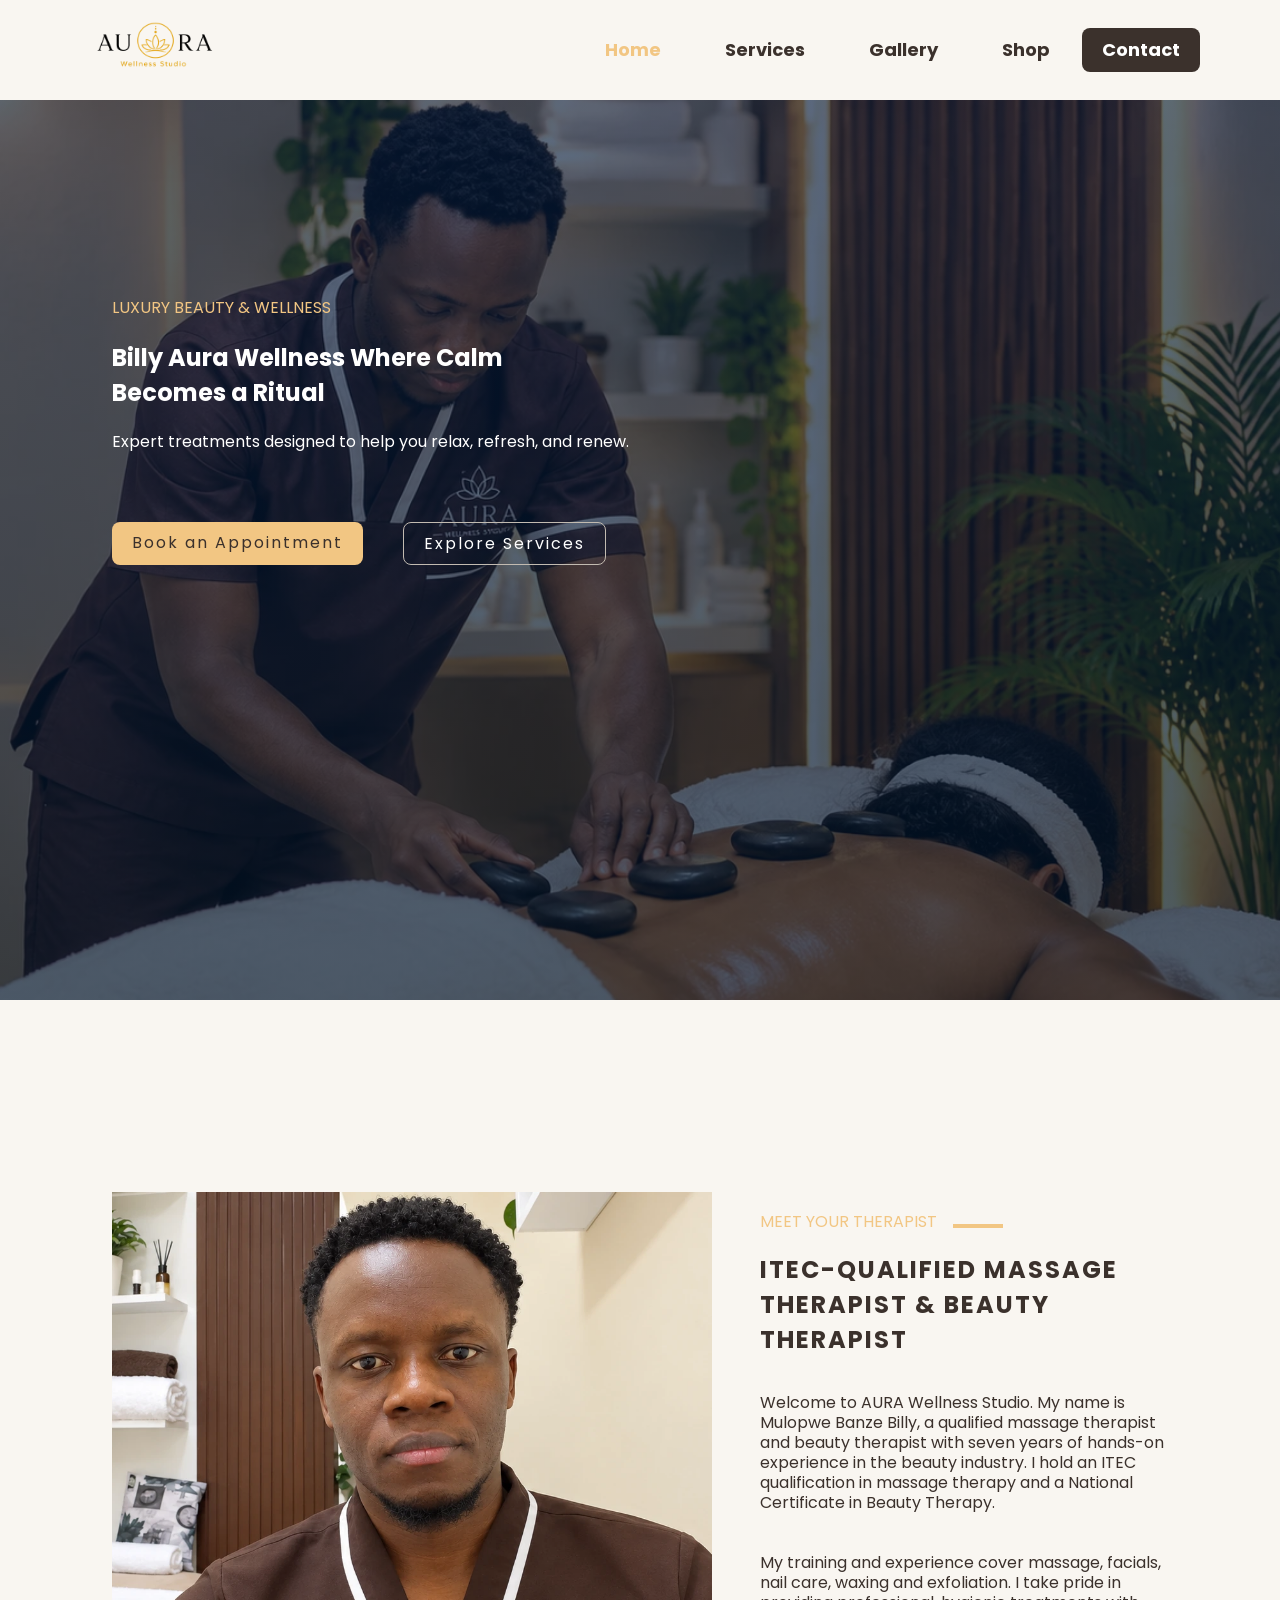
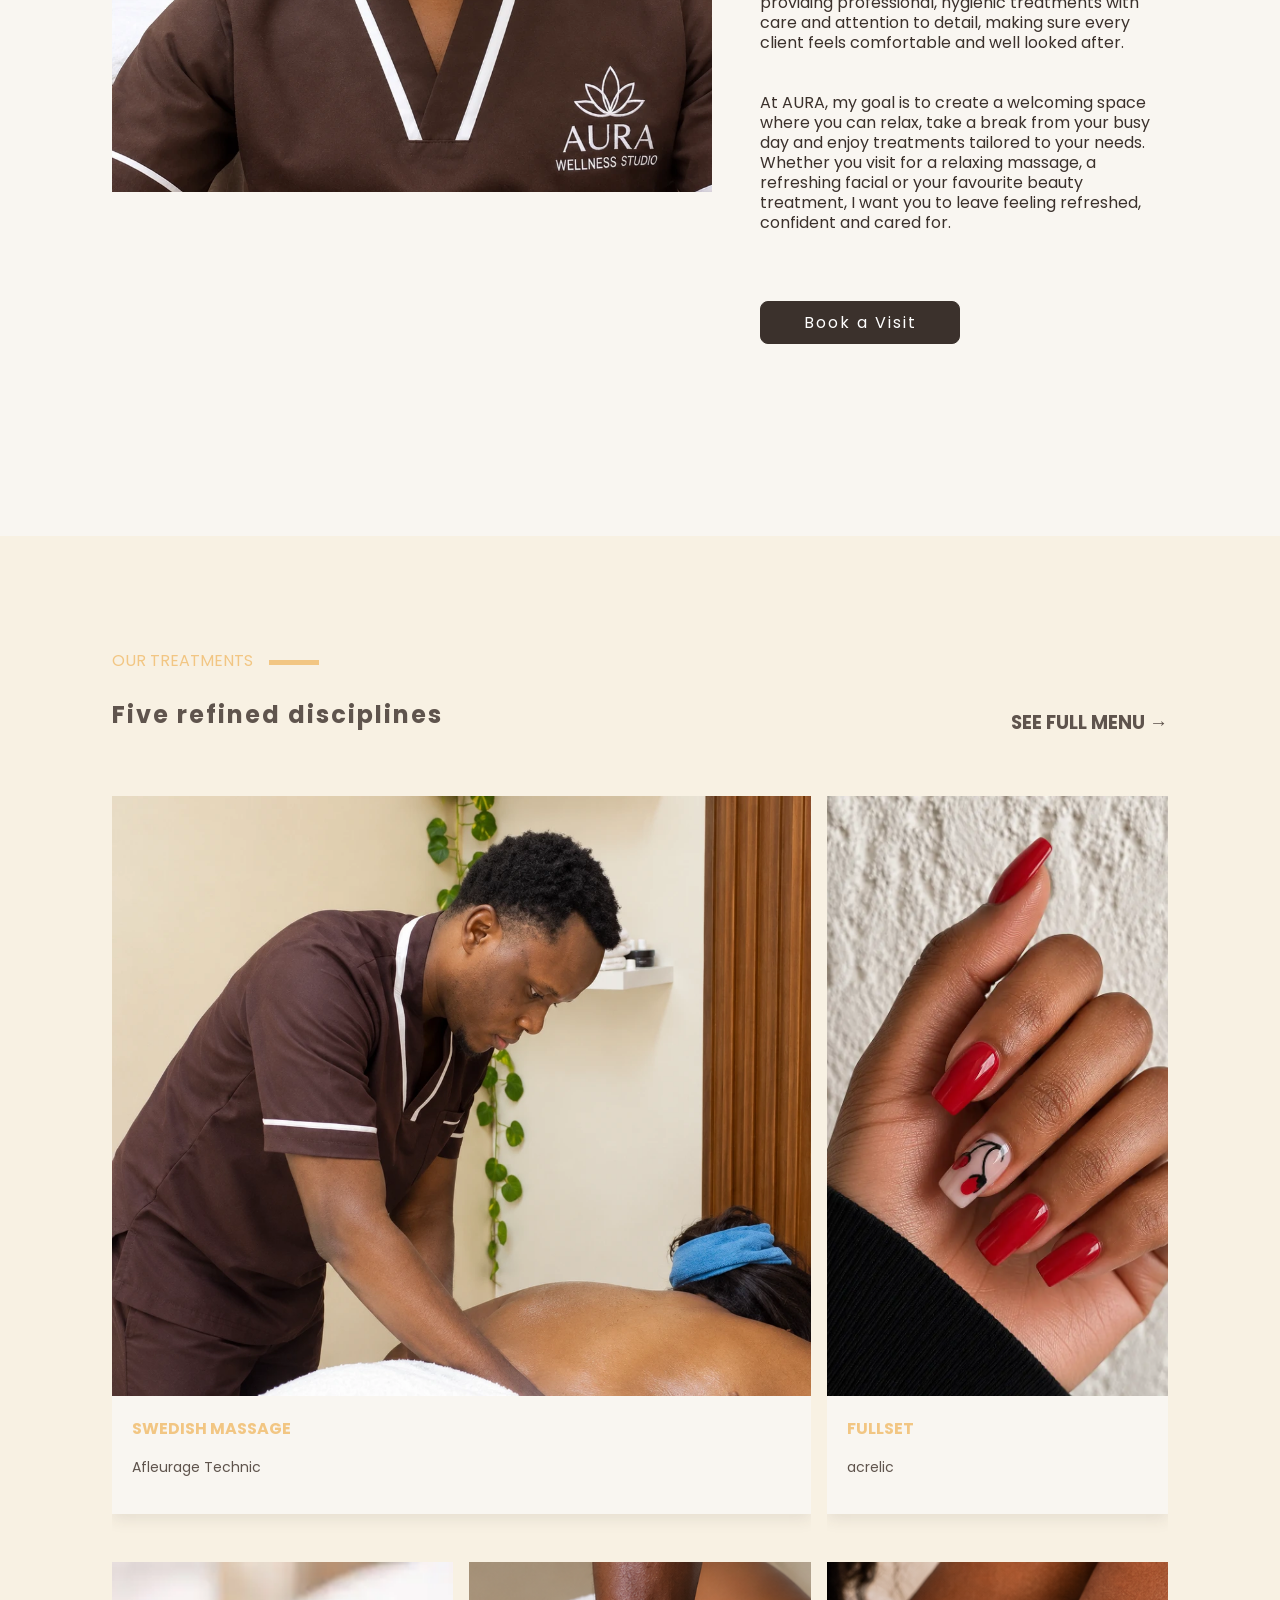
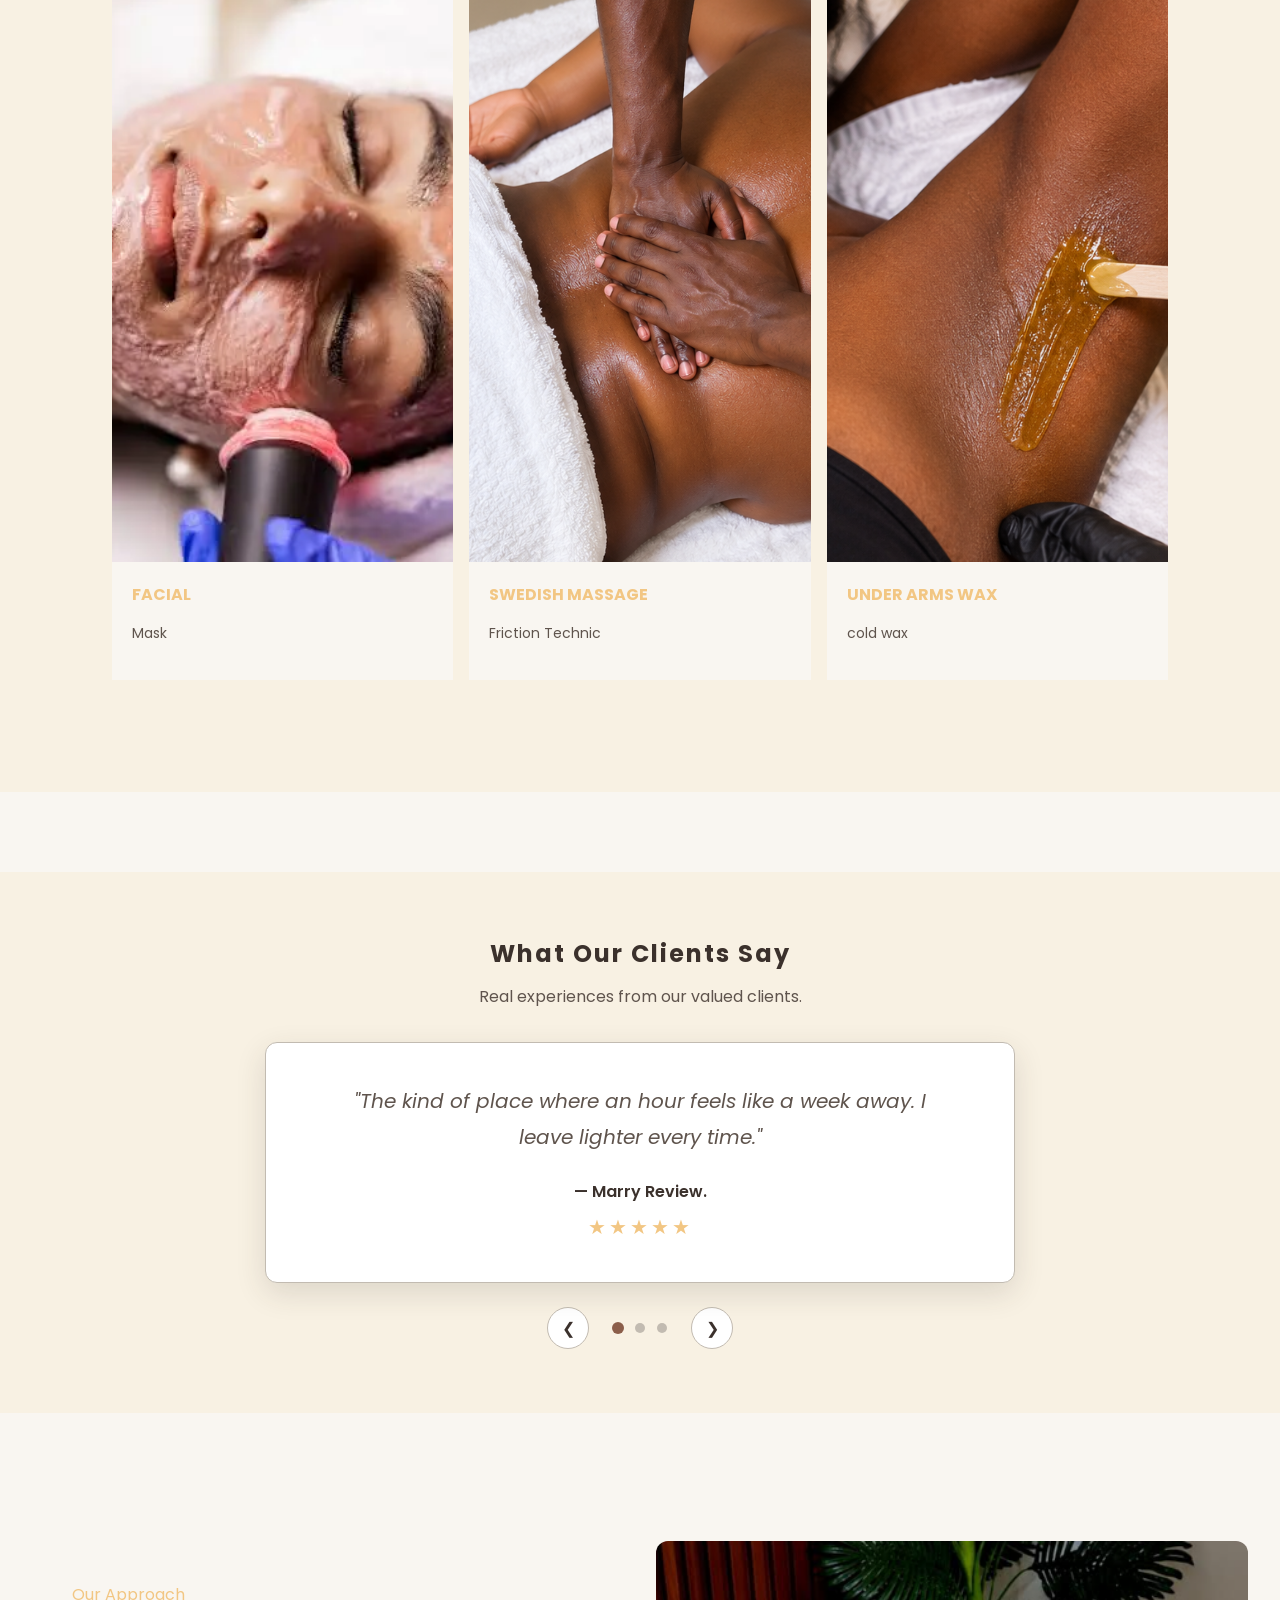
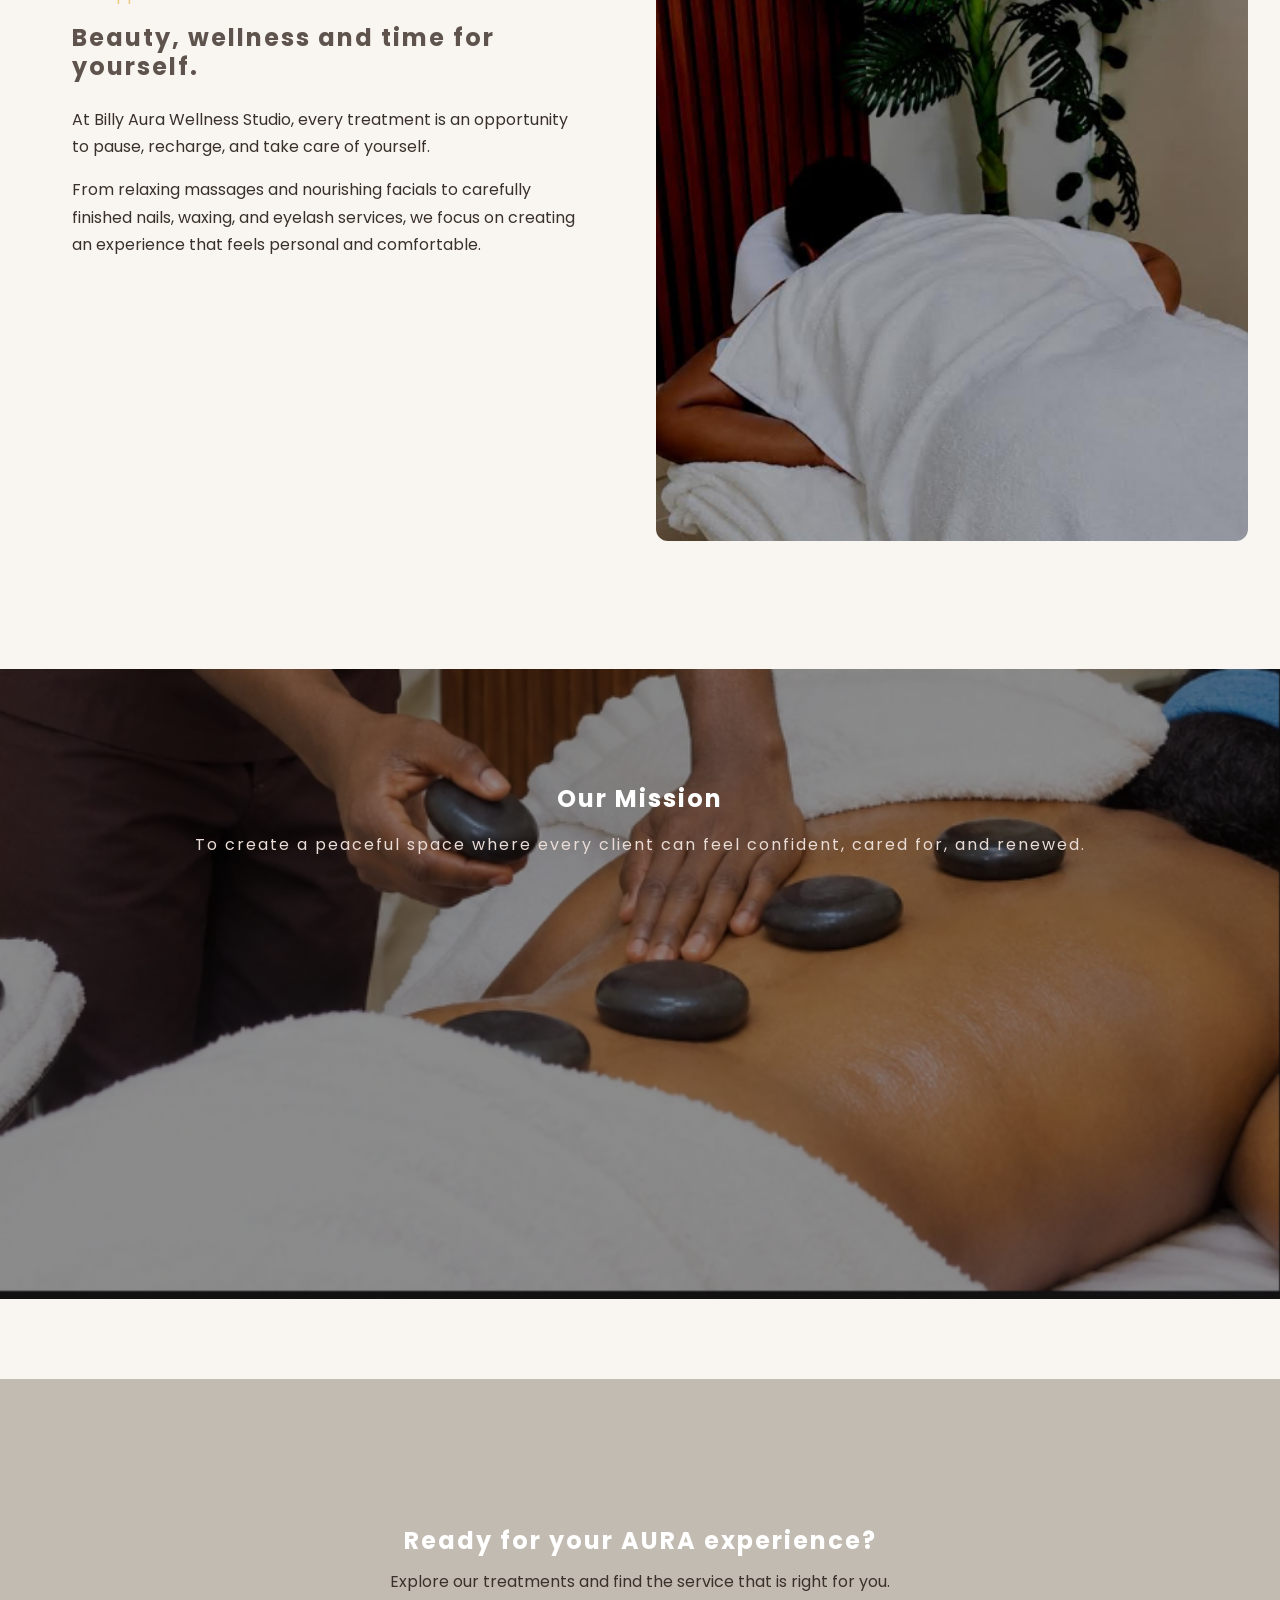
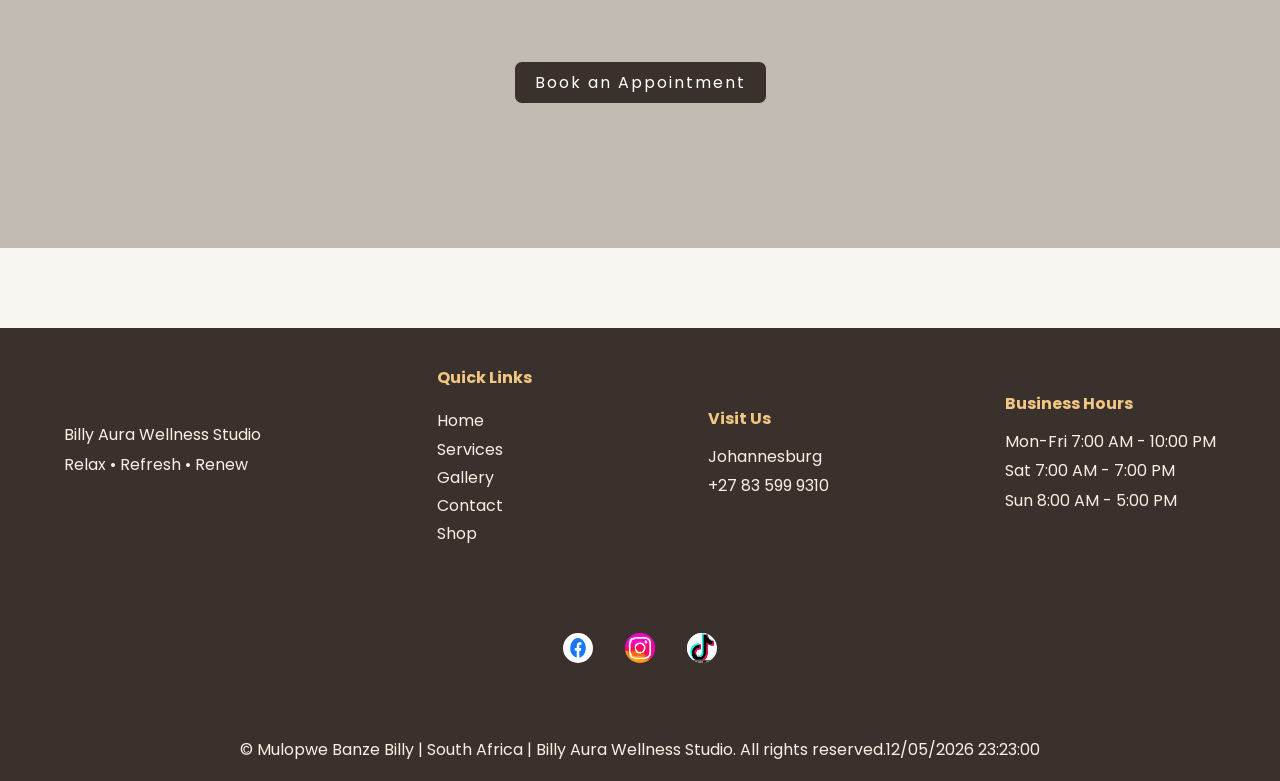
==== index.html @ b3add2a7 "modified index.html,aura-small.css" ====
<!DOCTYPE html>
<html lang="en">

<head>
    <meta charset="UTF-8">
    <meta name="viewport" content="width=device-width, initial-scale=1.0">

    
    <title>Billy Aura Wellness Studio | Beauty &amp; Wellness</title>


    <meta name="description"
        content="Billy Aura Wellness Studio offers professional massage therapy, facials, waxing, nail care, and eyelash extension services in a relaxing and welcoming environment.">

    <meta name="author" content="Mulopwe Banze Billy">

    <meta name="theme-color" content="#C8A96A">

    <!--The Open Graph -->
    <meta property="og:title"
        content="Billy Aura Wellness Studio | Beauty & Wellness">

    <meta property="og:description"
        content="Professional beauty and wellness treatments including massage, facials, nails, waxing, and eyelash services.">

    <meta property="og:type" content="website">

    <meta property="og:image" content="https://banzebilly.github.io/wdd231/AURA-WELLNESS/images/mission-ba.webp">

    <!--The Favicon -->
    <link rel="icon" href="images/favicon.ico">

    <!--The  Google Fonts -->
    <link rel="preconnect" href="https://fonts.googleapis.com">
    <link rel="preconnect" href="https://fonts.gstatic.com" crossorigin>

    <!-- GitHub Pages URL -->
    <meta property="og:url" content="https://banzebilly.github.io/wdd231/AURA-WELLNESS/">
    <meta property="og:site_name" content="Billy Aura Wellness Studio">


    <link
        href="https://fonts.googleapis.com/css2?family=Poppins:wght@300;400;500;600;700&display=swap"
        rel="stylesheet">

    <!-- CSS -->
    <link rel="stylesheet" href="styles/aura.css">
    <link rel="stylesheet" href="styles/aura-small.css">

    <!-- JavaScript -->
    <script src="scripts/aura.mjs" type="module"></script>
    <script type="module" src="scripts/testimonials.mjs"></script>
    <script type="module" src="scripts/loads.mjs"></script>





<body>

    <!-- ================= Loading ================= -->

    <div id="aura-loader" aria-label="Loading Aura Wellness Studio">
        <div class="aura-loader-inner">
            <div class="aura-loader-mark" aria-hidden="true">A</div>

            <p class="aura-loader-name">Aura Wellness Studio</p>

            <div class="aura-loader-line" aria-hidden="true"></div>
        </div>
    </div>
    <!-- ================= HEADER ================= -->

    <header>

        <div class="logo">

            <a href="index.html">

                <img
                    src="images/logo-1.webp"
                    alt="Billy Aura Wellness Studio Logo"
                    width="150"
                    height="100">

            </a>

        </div>

        <div class="button">

            <button
                id="menu"
                type="button"
                aria-label="Open navigation menu">
            </button>

        </div>

        
            
      


        <nav class="navigation" aria-label="Main navigation">

            <a href="index.html" class="active">
                Home
            </a>

            <a href="services.html">
                Services
            </a>
            <a href="gallary.html">
                Gallery
            </a>

            <a href="shop.html"><span>Shop</span></a>


            <a href="contact.html" class="">
                Contact
            </a>

        </nav>

        




    </header>


    <!-- ================= MAIN ================= -->

    <main class="container">


        <!-- ================= HERO ================= -->

        <section class="hero reveal">

            <div class="hero-content">

                <p class="makeup">
                    Luxury Beauty &amp; Wellness
                </p>

                <h1>
                    Billy Aura Wellness
                    Where Calm Becomes a Ritual
                </h1>

                <p>
                    Expert treatments designed to help you
                    relax, refresh, and renew.
                </p>


                <div class="btn-m">

                    <a href="contact.html" class="btn">
                        Book an Appointment
                    </a>

                    <a href="services.html" class="btn">
                        Explore Services
                    </a>

                </div>

            </div>

        </section>


        <!-- ================= ABOUT AURA ================= -->

        <section class="about-us reveal">

            <div class="about-page">


                <div class="about-image">

                    <img
                        src="images/billy-aura.webp"
                        alt="Billy Aura Wellness Studio beauty treatment"
                        width="400"
                        height="400"
                        loading="lazy">

                 

                </div>


                <div class="main-contents">


                    <div class="tag">

                        <p class="line">
                            MEET YOUR THERAPIST
                        </p>

                        <span></span>

                    </div>


                    <h2>
                     ITEC-Qualified Massage Therapist & Beauty Therapist
                    </h2>


                                    
                    <p>
                        Welcome to AURA Wellness Studio. My name is Mulopwe Banze Billy,
                        a qualified massage therapist and beauty therapist with seven years
                        of hands-on experience in the beauty industry. I hold an ITEC
                        qualification in massage therapy and a National Certificate in
                        Beauty Therapy.
                    </p>

                    <p>
                        My training and experience cover massage, facials, nail care,
                        waxing and exfoliation. I take pride in providing professional,
                        hygienic treatments with care and attention to detail, making
                        sure every client feels comfortable and well looked after.
                    </p>

                    <p>
                        At AURA, my goal is to create a welcoming space where you can
                        relax, take a break from your busy day and enjoy treatments
                        tailored to your needs. Whether you visit for a relaxing massage,
                        a refreshing facial or your favourite beauty treatment, I want
                        you to leave feeling refreshed, confident and cared for.
                    </p>



                    <a href="contact.html" class="btn">
                        Book a Visit
                    </a>

                </div>

            </div>

        </section>


        <!-- ================= SERVICES ================= -->

        <section class="short-menu-section reveal">


            <div class="m">

                <p class="goal">
                    Our Treatments
                </p>

                <span class="line"></span>

            </div>


            <div class="contents">

                <h2>
                    Five refined disciplines
                </h2>

                <a href="services.html">
                    <h3>
                        See full menu →
                    </h3>
                </a>

            </div>


            <div class="short-container" id="short-container">


            

             


              


            </div>

        </section>


        
    




        
        <!-- ================= CLIENT TESTIMONIAL CAROUSEL ================= -->

        <section class="clients reveal" aria-labelledby="clients-title">

            <h2 id="clients-title">What Our Clients Say</h2>

            <p class="clients-intro">
                Real experiences from our valued clients.
            </p>

            <div class="testimonial-carousel">

                <div class="testimonial-track">

                    <!-- Testimonial 1 -->
                    <article class="testimonial active">
                        <p class="testimonial-text">
                            "The kind of place where an hour feels like a
                            week away. I leave lighter every time."
                        </p>

                        <p class="testimonial-author">
                            — Marry Review.
                        </p>

                        <p class="testimonial-stars" aria-label="5 out of 5 stars">
                            ★★★★★
                        </p>
                    </article>

                    <!-- Testimonial 2 -->
                    <article class="testimonial">
                        <p class="testimonial-text">
                            "Such a relaxing experience. The atmosphere is
                            peaceful, and I always feel welcome."
                        </p>

                        <p class="testimonial-author">
                            — Lety Review
                        </p>

                        <p class="testimonial-stars" aria-label="5 out of 5 stars">
                            ★★★★★
                        </p>
                    </article>

                    <!-- Testimonial 3 -->
                    <article class="testimonial">
                        <p class="testimonial-text">
                            "I love the massage session I had wih you I slept like a baby.
                            I left feeling refreshed and confident."
                        </p>

                        <p class="testimonial-author">
                            — Betty Review
                        </p>

                        <p class="testimonial-stars" aria-label="5 out of 5 stars">
                            ★★★★★
                        </p>
                    </article>

                </div>

                <!-- Carousel Controls -->
                <div class="testimonial-controls">

                    <button class="testimonial-btn prev"
                        type="button"
                        aria-label="Previous testimonial">
                        &#10094;
                    </button>

                    <div class="testimonial-dots">
                        <button class="testimonial-dot active"
                            type="button"
                            aria-label="Go to testimonial 1"
                            aria-current="true"></button>

                        <button class="testimonial-dot"
                            type="button"
                            aria-label="Go to testimonial 2"></button>

                        <button class="testimonial-dot"
                            type="button"
                            aria-label="Go to testimonial 3"></button>
                    </div>

                    <button class="testimonial-btn next"
                        type="button"
                        aria-label="Next testimonial">
                        &#10095;
                    </button>

                </div>

            </div>

        </section>



        <!-- ================= ABOUT / STORY ================= -->

                
        <section class="about reveal">

            <div class="about-data">

                <div class="self-story">

                    <p class="goal">Our Approach</p>

                    <h2>
                        Beauty, wellness and time for yourself.
                    </h2>

                    <p>
                        At Billy Aura Wellness Studio, every treatment
                        is an opportunity to pause, recharge, and take
                        care of yourself.
                    </p>

                    <p>
                        From relaxing massages and nourishing facials
                        to carefully finished nails, waxing, and
                        eyelash services, we focus on creating an
                        experience that feels personal and comfortable.
                    </p>

                </div>

                <div class="story-img">
                    <img
                        src="images/aura.png"
                        alt="Relaxing beauty and wellness environment"
                        width="700"
                        height="700"
                        loading="lazy">
                </div>

            </div>

        </section>



        <!-- ================= MISSION ================= -->

        
        <section class="mission reveal">

            <div class="objective">

                <h2>Our Mission</h2>

                <p>
                    To create a peaceful space where every client
                    can feel confident, cared for, and renewed.
                </p>

            </div>

        </section>


        <!-- ================= BOOKING CTA ================= -->

        <section class="book reveal">

            <div class="book-section">

                <h2>
                    Ready for your AURA experience?
                </h2>

                <p>
                    Explore our treatments and find the service
                    that is right for you.
                </p>

                <a href="contact.html" class="btn">
                    Book an Appointment
                </a>

            </div>

        </section>



    </main>


    <!-- ================= FOOTER ================= -->

    <footer>


        <div class="info">


            <!-- Studio -->

            <div class="main">

                <p>
                    Billy Aura Wellness Studio
                </p>

                <p>
                    Relax • Refresh • Renew
                </p>

            </div>


            <!-- Quick Links -->

            <div class="main">

                <h4>
                    Quick Links
                </h4>

                <a href="index.html">
                    Home
                </a>

                <a href="services.html">
                    Services
                </a>
                <a href="gallary.html">
                    Gallery
                </a>

                <a href="contact.html">
                    Contact
                </a>

                <a href="shop.html">
                    Shop
                </a>

              

            </div>


            <!-- Visit Us -->

            <div class="main">

                <h4>
                    Visit Us
                </h4>

                <p>
                    Johannesburg
                </p>

                <p>
                    +27 83 599 9310
                </p>

            </div>


            <!-- Business Hours -->

            <div class="main">

                <h4>
                    Business Hours
                </h4>

                <p>
                    Mon-Fri
                    <span>
                        7:00 AM - 10:00 PM
                    </span>
                </p>

                <p>
                    Sat
                    <span>
                        7:00 AM - 7:00 PM
                    </span>
                </p>

                <p>
                    Sun
                    <span>
                        8:00 AM - 5:00 PM
                    </span>
                </p>

            </div>

        </div>


        <!-- Social Media -->

        <div class="media">

            <a href="#" aria-label="Facebook">

                <img
                    src="images/facebook.svg"
                    alt=""
                    width="30"
                    height="30"
                    loading="lazy">

            </a>


            <a href="#" aria-label="Instagram">

                <img
                    src="images/instagram.svg"
                    alt=""
                    width="30"
                    height="30"
                    loading="lazy">

            </a>


            <a href="#" aria-label="TikTok">

                <img
                    src="images/tiktok.svg"
                    alt=""
                    width="30"
                    height="30"
                    loading="lazy">

            </a>

        </div>


        <!-- Copyright -->

        <div class="right">

            <p>

                &copy;
                <span id="currentyear"></span>

                Mulopwe Banze Billy |
                South Africa |
                Billy Aura Wellness Studio.
                All rights reserved.

            </p>


            <p id="lastModified"></p>

        </div>


    </footer>


</body>

</html>
---- styles/aura.css ----
:root {
    --background: #F9F6F1;
    --section-bg: #f8f1e3;
    --primary: #3B312C;
    --primary-black: #000;
    --secondary: #5F544D;
    --accent: #f2c683;
    --orange: #8B5E4A;
    --li-bg: #eadcd6;
    --muted: #F3EEE4;
    --border: #c2bbb1;
    --white: #FFFFFF;

    --shadow: 0 12px 30px rgba(59, 49, 44, .08);
    --radius: 8px;

    /* Typography */
    --font-heading: "Montserrat", sans-serif;
    --font-body: "Open Sans", sans-serif;

    --font-size-xs: 0.75rem;
    --font-size-sm: 0.875rem;
    --font-size-base: 1rem;
    --font-size-lg: 1.125rem;
    --font-size-xl: 1.25rem;
    --font-size-2xl: 1.5rem;
    --font-size-3xl: 2rem;
    --font-size-4xl: 2.5rem;

    /* Font weights */
    --font-weight-regular: 400;
    --font-weight-medium: 500;
    --font-weight-semibold: 600;
    --font-weight-bold: 700;
    --font-weight-extrabold: 800;

    /* Spacing */
    --space-1: 0.25rem;
    --space-2: 0.5rem;
    --space-3: 0.75rem;
    --space-4: 1rem;
    --space-5: 1.25rem;
    --space-6: 1.5rem;
    --space-8: 2rem;
    --space-10: 2.5rem;
    --space-12: 3rem;
    --space-16: 4rem;
    --space-20: 5rem;
    --space-21: 7rem;

    /* Container */
    --container-max-width: 1500px;
    --container-padding: 1.25rem;
    --section-padding: 4rem;

    /* Border radius */
    --radius-sm: 4px;
    --radius-md: 8px;
    --radius-lg: 12px;
    --radius-xl: 18px;
    --radius-full: 9999px;

    /* Shadows */
    --shadow-sm: 0 2px 6px rgba(59, 49, 44, 0.08);
    --shadow-md: 0 5px 15px rgba(59, 49, 44, 0.10);
    --shadow-lg: 0 10px 30px rgba(59, 49, 44, 0.14);

    /* Transitions */
    --transition-fast: 0.2s ease;
    --transition-normal: 0.3s ease;
    --transition-slow: 0.5s ease;

    --line-height-tight: 1.2;

    /* Header */
    --header-height: 75px;

    /* Buttons */
    --button-padding: 0.5rem 1.3rem;

    /* Z-index */
    --z-header: 1000;
    --z-menu: 1100;
    --z-modal: 2000;
}


/* =========================
   RESET
========================= */

* {
    margin: 0;
    padding: 0;
    box-sizing: border-box;
}

h2 {
    color: var(--white);
    padding-bottom: var(--space-4);
    letter-spacing: 2px;
}


/* =========================
   BODY
========================= */

body {
    font-family: "Poppins", sans-serif;
    background: var(--background);
    color: var(--primary);
}


/* =========================================
   AURA WELLNESS STUDIO — LOADING SCREEN
========================================= */

#aura-loader {
    position: fixed;
    inset: 0;
    width: 100%;
    height: 100vh;
    height: 100dvh;

    display: flex;
    justify-content: center;
    align-items: center;

    background-color: #f9f6f1;
    color: #3b312c;

    z-index: 99999;

    opacity: 1;
    visibility: visible;
    pointer-events: auto;

    transition:
        opacity 0.6s ease,
        visibility 0.6s ease;
}

/* Center the logo and loading line */
.aura-loader-inner {
    display: flex;
    flex-direction: column;
    align-items: center;
    gap: 16px;

    text-align: center;
}

/* Letter A */
.aura-loader-mark {
    width: 70px;
    height: 70px;

    display: flex;
    align-items: center;
    justify-content: center;

    border: 1px solid #c8a96a;
    border-radius: 50%;

    color: #c8a96a;
    font-family: Georgia, serif;
    font-size: 38px;
}

/* Studio name */
.aura-loader-name {
    margin: 0;

    font-size: 15px;
    letter-spacing: 3px;
    text-transform: uppercase;
}

/* Animated gold loading line */
.aura-loader-line {
    width: 140px;
    height: 2px;

    overflow: hidden;
    background-color: #e5ded2;

    position: relative;
}

.aura-loader-line::after {
    content: "";
    position: absolute;
    inset: 0;

    background-color: #c8a96a;

    transform: translateX(-100%);
    animation: auraLoading 1.2s ease-in-out infinite;
}

/* Hide the loader after the page loads */
#aura-loader.is-loaded {
    opacity: 0;
    visibility: hidden;
    pointer-events: none;
}

/* Loading animation */
@keyframes auraLoading {
    to {
        transform: translateX(100%);
    }
}



/* =========================
   HEADER
========================= */

header,
main,
footer {
    max-width: 100%;
    margin: 0 auto;
}

header {
    top: 0;
    left: 0;
    width: 100%;
    display: grid;
    grid-template-columns: 1fr auto;
    gap: var(--space-5);
    z-index: var(--z-header);
    background: transparent;
    position: sticky;
    padding: 0 var(--space-20);
  
}


.logo {
    width: 150px;
    
}

.logo img {
    width: 100%;
    max-width: 200px;
    display: block;
}

.button {
    display: none;
    border: none;
    background: none;
}

#menu::before {
    content: "☰";
}

#menu.open::before {
    content: "\00D7";
}


/* =========================
   NAVIGATION
========================= */

nav {
    display: flex;
    align-items: center;
    justify-content: space-around;
}


nav a {
    padding: var(--space-4) var(--space-8);
    color: var(--primary);
    text-decoration: none;
    font-weight: bold;
    font-size: var(--font-size-lg);
    border-bottom: 1px solid transparent;
    transition: border-color var(--transition-normal);
}



/* Current page */

nav a.active {
 
    border-radius: var(--radius-md);
    color: var(--accent);
}
nav a:last-child {
    background: var(--primary);
    border-radius: var(--radius-md);
    color: var(--white);
    padding: var(--space-2) var(--space-5);

}

nav a:hover {
    border-bottom-color: var(--accent);
}



/* =========================
   HERO - INDEX
========================= */
@keyframes auraFadeUp {
    from {
        opacity: 0;
        transform: translateY(24px);
    }

    to {
        opacity: 1;
        transform: translateY(0);
    }
}

/* Elements before they appear on screen */
.reveal {
    opacity: 0;
    transform: translateY(25px);
    transition: opacity 0.7s ease, transform 0.7s ease;
}

/* Elements after they appear on screen */
.reveal.is-visible {
    opacity: 1;
    transform: translateY(0);
}

.hero {
    width: 100%;
    height: 80vh;
    min-height: 900px;

    background-image:
        linear-gradient(
            rgba(6, 29, 64, 0.65),
            rgba(1, 20, 40, 0.70)
        ),
        url("../images/aura-banner.webp");

    background-size: cover;
    background-position: center;
    background-repeat: no-repeat;

    display: flex;
    justify-self: start;
}



.hero-content {
    padding-top: var(--space-20);
    z-index: 1;
    color: var(--white);
    text-align: start;
    display: flex;
    flex-direction: column;
    justify-self: start;
    align-items: start;
    gap: var(--space-4);
    animation: auraFadeUp 0.9s ease-out both;
}

.hero-content .makeup {
    color: var(--accent);
    text-transform: uppercase;
}

.hero-content h1{
    text-align: left;
    max-width: 400px;
}


.hero-content p {
   
    max-width: 600px;
    line-height: 2;
}


/* =========================
   BUTTONS
========================= */

.btn-m {
    display: flex;
    justify-content: space-between;
    gap: var(--space-10);
}

.btn {
    display: inline-block;

    padding: var(--space-2) var(--space-5);

    background: var(--accent);
    color: var(--primary);

    text-decoration: none;
    border-radius: var(--radius);

    border: none;

    transition: var(--transition-normal);

    letter-spacing: 2px;

    margin-top: var(--space-12);
}

.btn:hover {
    background: var(--orange);
    color: var(--white);
}

.btn:nth-last-child(1) {
    border: 1px solid var(--border);
    background: transparent;
    color: var(--white);
}

.btn:nth-last-child(1):hover {
    background: transparent;
    box-shadow: var(--shadow-md)
}


/* =========================
   GENERAL SECTIONS
========================= */

section {
    padding: var(--space-21);
    margin-bottom: var(--space-20);
}


/* =========================
   ABOUT US - INDEX
========================= */

.about-us {
    min-height: 700px;
  
}

.about-us .about-page {
    display: grid;
    grid-template-columns: 1fr 1fr;
    gap: var(--space-4);
}





/* Large image */

.about-us .about-page .about-image img {
    width: 600px;
    height: 600px;

    object-fit: cover;
    display: block;

    background: var(--accent);
}





/* About content */

.about-page .main-contents {
    display: flex;
    flex-direction: column;

    padding-left: var(--space-8);

    position: relative;
}

.line {
    text-transform: uppercase;
    color: var(--accent);
}

.tag {
    display: flex;
    align-self: start;
    justify-content: center;
    gap: var(--space-4);
}

.tag span {
    width: 50px;
    height: 4px;

    background: var(--accent);

    margin-top: var(--space-8);
}

.about-page .main-contents h2 {
    max-width: 400px;

    text-transform: uppercase;
    color: var(--primary);
}

.about-page .main-contents p {
    line-height: var(--space-5);
    padding: var(--space-5) 0;
}

.main-contents .btn {
    width: 200px;
    text-align: center;
    background: var(--primary);
    border: 1px solid var(--primary);
}

.main-contents .btn:hover {
    color: var(--primary);
}


/* =========================
   SHORT SERVICES - INDEX
========================= */

.short-menu-section {
    background: var(--section-bg);
}

.short-menu-section .m {
    display: flex;
    align-items: start;
    justify-content: start;

    gap: var(--space-4);
    padding-bottom: var(--space-6);
}

.short-menu-section .m .goal {
    text-transform: uppercase;
    color: var(--accent);
}

.short-menu-section .m .line {
    width: 50px;
    height: 5px;

    background: var(--accent);

    margin-top: var(--space-3);
}

.short-menu-section .contents {
    display: flex;
    justify-content: space-between;
    align-items: center;

    margin-bottom: var(--space-12);
}

.short-menu-section .contents h2 {
    color: var(--secondary);
    letter-spacing: 2px;
}

.short-menu-section .contents a {
    color: var(--secondary);

    text-transform: uppercase;
    text-decoration: none;

    transition: var(--transition-normal);
}

.short-menu-section .contents a:hover {
    transform: translateX(3%);
}


/* Service cards */

.short-menu-section .short-container {
    display: grid;

    grid-template-columns:
        repeat(auto-fit, minmax(320px, 1fr));

    gap: var(--space-4);
}

.short-container figure {
    transition: var(--transition-normal);
    overflow: hidden;
}

.short-container figure:hover {
    transform: translateY(-3%);
}

.short-container figure img {
    transition: var(--transition-normal);

    display: block;

    object-fit: cover;

    width: 100%;
    height: 600px;
}

.short-container figure img:hover {
    transform: scale(1.1);
}

.short-container figure:first-child {
    grid-column: span 2;

    height: 100%;

    padding-bottom: var(--space-8);
}


/* Service captions */

.short-container figure figcaption {
    background: var(--background);

    padding: var(--space-5);

    box-shadow: var(--shadow-md);
}

.short-container figure figcaption h4 {
    color: var(--accent);

    text-transform: uppercase;

    padding-bottom: var(--space-4);
}

.short-container figure figcaption .flex-d {
    display: flex;

    justify-content: space-between;
    align-items: center;
}

.short-container figure figcaption p {
    padding-bottom: var(--space-4);

    font-size: var(--font-size-sm);

    color: var(--secondary);

    max-width: 250px;
}

.short-container figure figcaption a {
    color: var(--orange);

    text-transform: uppercase;
    text-decoration: none;

    cursor: pointer;
}


/* =========================================================
   GALLERY SECTION
   ========================================================= */

.gallery {
    width: 100%;
    

    
}

.gallery .main-contents{
   width: 100%;
}

.gallery .main-contents .goal{
   text-align: start;
   text-transform: uppercase;
    color: var(--accent);
    padding-bottom: var(--space-3);
   
}



.gallery .main-contents h2 {
    margin-bottom: 15px;
    color: var(--primary);
}

.gallery .main-contents p {
    color: var(--secondary);
    line-height: 1.7;
}

/* Gallery filter buttons */
.gallery-btn {
    display: flex;
    justify-content: center;
    align-items: center;
    flex-wrap: wrap;
    gap: var(--space-10);
    margin: var(--space-16) 0;
   
    background: var(--white);
    box-shadow: var(--shadow-md);
    border-radius: var(--radius-md);
    padding-bottom: var(--space-12);
}

.gallery-btn .btn {
    border: 1px solid var(--border);
    background: var(--white);
    color: var(--primary);
    padding: var(--space-2) var(--space-6);
    border-radius: 30px;
    cursor: pointer;
    font-family: inherit;
    font-size: var(--font-size-lg);
    transition: all 0.3s ease;
}
.gallery-btn .btn:nth-child(1) {
   
    background: var(--primary);
    color: var(--white);
    
}

.gallery-btn .btn:hover,
.gallery-btn .btn.active {
    background: var(--primary);
    color: var(--white);
    transform: translateY(-2px);
}


.grid-gallery {
    display: grid;
    grid-template-columns: repeat(3, 1fr);
    gap: var(--space-5);
}

.grid-gallery figure {
    position: relative;
    overflow: hidden;
    margin: 0;
    border-radius: var(--radius);
    background: var(--white);
    box-shadow: var(--shadow);
}


.grid-gallery img {
    display: block;
    width: 100%;
    height: 300px;
    object-fit: cover;
    transition: transform 0.5s ease;
}



.grid-gallery figure:hover img {
    transform: scale(1.08);
}


.grid-gallery figcaption {
    position: absolute;
    left: 0;
    right: 0;
    bottom: 0;
    padding: var(--space-10) var(--space-12);
    background: linear-gradient(
        to top,
        rgba(59, 49, 44, 0.95),
        rgba(59, 49, 44, 0)
    );
    color: var(--white);
    transform: translateY(100%);
    transition: transform 0.4s ease;
}


.grid-gallery figure:hover figcaption {
    transform: translateY(0);
}

.grid-gallery figcaption h3,
.grid-gallery figcaption h4 {
    margin: 0 0 6px;
    color: var(--white);
}

.grid-gallery figcaption p {
    margin: 0;
    font-size: 0.9rem;
    line-height: 1.5;
    color: var(--white);
}

.grid-gallery figure {
    transition: transform var(--transition-normal);
    box-shadow: var(--shadow-lg);
}

.grid-gallery figure:hover {
    transform: translateY(-5px);
    box-shadow: var(--shadow-lg);
}








.about {
    background: var(--background);

    padding: var(--space-12) var(--space-8);
}

.about .about-data {
    display: grid;

    grid-template-columns: repeat(auto-fit, minmax(320px, 1fr));

    gap: 2rem;
}

.about .about-data .self-story {
    padding: var(--space-10);
}

.about .about-data .self-story .goal {
    color: var(--accent);
    padding-bottom: var(--space-4);
}

.about .about-data .self-story h2 {
    padding-bottom: var(--space-6);

    line-height: 1.2;

    color: var(--secondary);
}

.about .about-data .self-story p {
    padding-bottom: var(--space-4);
    line-height: 1.7;
}

.about .about-data .story-img img {
    width: 100%;
    height: 600px;

    object-fit: cover;

    border-radius: var(--radius-lg);

    display: block;
}




.mission {
    background-image:
        linear-gradient(
            rgba(0, 0, 0, 0.45),
            rgba(0, 0, 0, 0.45)
        ),
        url("../images/billy-hotstone.png");

    background-size: cover;
    background-position: center;
    background-repeat: no-repeat;

    height: 70vh;
}

.mission .objective {
    display: flex;

    align-items: center;
    justify-content: center;

    flex-direction: column;
    flex-wrap: wrap;
    
}

.mission .objective h4 {
    text-align: center;

    color: var(--background);

    padding: .8rem;

    font-size: 1.8rem;
}

.mission .objective p {
    align-items: center;

    letter-spacing: 2px;

    color: var(--li-bg);
}


  



   /* CLIENT EXPERIENCE - INDEX
   Testimonial Carousel */


.clients {
    padding: var(--section-padding) var(--space-5);
    margin-bottom: var(--space-20);
    background: var(--section-bg);
    text-align: center;
}



.clients h2 {
    padding-bottom: var(--space-3);
    color: var(--primary);
    letter-spacing: 2px;
}



.clients-intro {
    margin-bottom: var(--space-8);
    color: var(--secondary);
    line-height: 1.7;
}



.testimonial-carousel {
    max-width: 750px;
    margin: 0 auto;
}


.testimonial-track {
    position: relative;
}



.testimonial {
    display: none;
    padding: var(--space-10) var(--space-8);
    background: var(--white);
    border: 1px solid var(--border);
    border-radius: var(--radius-lg);
    box-shadow: var(--shadow-lg);
    animation: testimonial-fade var(--transition-normal);
}

.testimonial.active {
    display: block;
}



.testimonial-text {
    max-width: 580px;
    margin: 0 auto var(--space-6);
    color: var(--secondary);
    font-size: var(--font-size-xl);
    line-height: 1.8;
    font-style: italic;
}



.testimonial-author {
    margin-bottom: var(--space-2);
    color: var(--primary);
    font-weight: var(--font-weight-semibold);
}



.testimonial-stars {
    margin: 0;
    color: var(--accent);
    font-size: var(--font-size-xl);
    letter-spacing: 3px;
}



.testimonial-controls {
    display: flex;
    justify-content: center;
    align-items: center;
    gap: var(--space-6);
    margin-top: var(--space-6);
}



.testimonial-btn {
    display: grid;
    place-items: center;
    width: 42px;
    height: 42px;
    padding: 0;
    border: 1px solid var(--border);
    border-radius: var(--radius-full);
    background: var(--white);
    color: var(--primary);
    font-size: var(--font-size-base);
    cursor: pointer;
    transition: background var(--transition-normal),
                color var(--transition-normal);
}

.testimonial-btn:hover {
    background: var(--primary);
    color: var(--white);
}



.testimonial-dots {
    display: flex;
    align-items: center;
    gap: var(--space-3);
}

.testimonial-dot {
    width: 10px;
    height: 10px;
    padding: 0;
    border: none;
    border-radius: var(--radius-full);
    background: var(--border);
    cursor: pointer;
    transition: background var(--transition-normal),
                transform var(--transition-normal);
}

.testimonial-dot.active {
    background: var(--orange);
    transform: scale(1.2);
}



.testimonial-btn:focus-visible,
.testimonial-dot:focus-visible {
    outline: 2px solid var(--orange);
    outline-offset: 4px;
}



@keyframes testimonial-fade {
    from {
        opacity: 0;
        transform: translateY(8px);
    }

    to {
        opacity: 1;
        transform: translateY(0);
    }
}



  


.book {
    background: var(--border);

    padding: 5rem 0;
}

.book .book-section {
    display: flex;

    justify-content: center;
    align-items: center;

    flex-direction: column;

    padding: 4rem;
}

.book .book-section h1,
.book .book-section p {
    padding-bottom: 1.4rem;

    line-height: 1;
}
.book .book-section a {
    background: var(--primary);
}



   /* SERVICES PAGE */


.services-menu {
    padding: var(--space-16);

    background: var(--background);
}

.services-menu .card-section {
    display: grid;

    grid-template-columns:
        repeat(auto-fit, minmax(400px, 1fr));

    gap: 2rem;

    background: var(--background);
}

.services-menu .service-img {
    margin: 2rem;
}

.services-menu .service-img img {
    width: 100%;
    height: 90%;

    min-height: 300px;

    object-fit: cover;

    border-radius: 12px;

    display: block;
}

.services-menu .image-data {
    display: block;
    padding-top: var(--space-16);
}

.services-menu .image-data h4 {
    padding-bottom: 1rem;

    color: var(--accent);

    font-size: medium;

    line-height: 1.2;
}

.services-menu .image-data h1 {
    padding-bottom: 1rem;

    line-height: 1;
}

.services-menu .info {
    display: block;

    padding: 1rem 0;

    border-bottom: 1px solid var(--border);
}

.services-menu .info .inner-data {
    display: flex;

    justify-content: space-between;
    align-items: center;

    padding-right: 2rem;
}

.services-menu .info .inner-data .data h5 {
    font-size: medium;

    font-style: italic;

    line-height: 1.2;

    padding-bottom: .8rem;

    color: var(--secondary);
}

.services-menu .info .inner-data .data p span {
    font-size: medium;

    color: var(--accent);
}


/* =========================
   CONTACT PAGE
========================= */

.contact {
    margin-top: var(--space-12);

    display: grid;

    grid-template-columns:
        repeat(auto-fit, minmax(320px, 1fr));

    gap: var(--space-2);

    background: var(--section-bg);
   
}

.contact .contact-info {
    display: block;

    margin: 3rem 2rem;

    padding-right: var(--space-16);

    width: 90%;
    
    background: var(--section-bg);
    
}
 .contact .contact-info img{
        width: 100%;
        display: block;
        object-fit: cover;
    }

.contact .contact-info .b {
    background-color: var(--secondary);
 
    
}
.contact .contact-info .b h4{
    color: var(--accent);
    
}
.contact .contact-info .b h3{
    color: var(--white);
    padding: var(--space-2);
    
}
.contact .contact-info .b h5{
    color: var(--white);
    
}
.contact .contact-info .b span{
    color: var(--muted);
    padding-left: var(--space-3);
    
}

.contact .contact-info .studio-addr {
    padding: var(--space-2);
    
    
}

.contact .contact-info .studio-addr h4 {
    padding: var(--space-4) 0;

    color: var(--accent);
}



.contact .contact-info .studio-addr p {
    color: var(--primary);
}

.contact .contact-info .studio-addr .hours {
    display: flex;

    justify-content: space-between;

    border-bottom: 0.5px solid var(--border);
    flex-wrap: wrap;

    padding: 1rem 0;
}


/* Contact form */

.form-content {
    margin-top: var(--space-8);

   

    width: 95%;
    background: var(--white);
    box-shadow: var(--shadow-lg);
}
.form-content .user-grid{
    display: grid;
    grid-template-columns: repeat(2, 1fr);
    gap: var(--space-4);
}



.form-content h3 {
    text-align: center;
    color: var(--primary);

    padding: 2rem;
}

.form-content form {
    padding: 0 0.5rem;
   
}


/* Form grid */

.user-grid {
    display: grid;

    grid-template-columns:
        repeat(auto-fit, minmax(320px, 1fr));

    gap: .2rem;
}

.user-grid label {
    display: flex;

    flex-direction: column;

    padding: var(--space-1) var(--space-4);

    color: var(--primary);
}

.user-grid input,
.user-grid select,
.user-grid textarea {
    width: 100%;

    padding: .8rem;

    box-shadow: var(--shadow-lg);

    border-radius: var(--radius-md);

    font: inherit;
    border: none;

    

    
}

.user-grid select {
    width: 100%;
}

.user-grid textarea {
    resize: vertical;

    min-height: 160px;
}

.user-grid .full {
    grid-column: 1 / -1;
}


/* Submit button */

.user-grid button {
    width: 95%;

    padding: 1rem;

    border: none;

    border-radius: 6px;

    cursor: pointer;

    background: var(--primary);

    color: var(--white);

    font: inherit;

    text-transform: uppercase;

    letter-spacing: 2px;

    margin: 2rem 2%;

    transition: .3s;
}

.user-grid button:hover {
    background: var(--orange);

    color: var(--muted);
}


/* =========================
   FORM ACTION / THANK YOU
========================= */

.thanks,
.appointment {
    max-width: 800px;

    background: var(--primary);

    margin: 1rem auto;

    text-align: center;

    color: var(--background);

    padding: 2rem 0;
}

.thanks p,
.appointment p {
    padding: 1rem;

    letter-spacing: 2px;
}

.thanks h1,
.thanks p {
    padding: 1rem;

    letter-spacing: 2px;
}

.appointment a {
    padding: 1rem;

    margin: 0 2rem;
}


/* =========================
   FOOTER
========================= */

footer {
    margin-top: 3rem;

    display: grid;

    grid-template-columns: repeat(3, 1fr);

    background: var(--primary);

    gap: 2rem;
}

footer .info {
    grid-column: 1 / -1;

    display: flex;

    align-items: center;
    justify-content: space-between;

    padding: 0.3rem 2rem;
}

footer .info h4 {
    padding: 0.3rem 0;

    line-height: 1.1;

    color: var(--section-bg);
}

footer .info p {
    line-height: 1.1;

    color: var(--section-bg);
}

footer .main {
    display: flex;

    flex-direction: column;

    padding: var(--space-8);
}

footer .main a {
    text-decoration: none;

    color: var(--section-bg);

    padding: 0.1rem 0;
}
footer .main h4 {
    

    color: var(--accent);
    padding-bottom: var(--space-5);
}
footer .main p {
    

    
    padding-bottom: var(--space-3);
}

footer .media {
    grid-column: 1 / -1;

    display: flex;

    justify-content: center;
    align-items: center;
}

footer .media a {
    padding: 1rem;

    text-decoration: none;

    color: var(--section-bg);

    border-radius: 50%;
}

footer .media a img {
    border-radius: 50%;
}

footer .media p {
    grid-column: 1 / -1;

    display: flex;

    flex-direction: column;

    color: var(--section-bg);
}

footer .right {
    grid-column: 1 / -1;

    display: flex;

    justify-content: center;
    align-items: center;

    padding: 1.2rem;

    color: var(--section-bg);
}
---- styles/aura-small.css ----
/* ==========================================================
   TABLETS & SMALL LAPTOPS (992px)
========================================================== */

@media screen and (max-width: 992px) {


      /* =========================
       GLOBAL
    ========================= */

    html {
        overflow-x: hidden;
    }

    body {
        width: 100%;
        overflow-x: hidden;
    }

    main {
        width: 100%;
    }

    /* ---------- Header ---------- */

  

    header {
        padding: 0 var(--space-4);
    }

    .logo {
        width: 180px;
    }

    nav a {
        font-size: var(--space-3);
        padding: var(--space-3);
        margin-right: .5rem;
    }

    /* ---------- Hero ---------- */

    .hero {
        min-height: 55vh;
    }

    .hero-content {
        padding: var(--space-16) var(--space-8);
    }

    .hero-content h1 {
        font-size: 2.6rem;
    }

    .hero-content p {
        font-size: 1.1rem;
    }

    .btn{
        font-size: var(--font-size-xs);
    }


    /* about us section  */

   .about-us {
        min-height: auto;
        padding: var(--space-12) var(--space-6);
    }

    .about-us .about-page {
        grid-template-columns: minmax(0, 1fr) minmax(0, 1fr);
        gap: var(--space-6);
    }

    

    .about-us .about-page .about-image {
        max-width: 100%;
        padding-bottom: 0;
    }

    .about-us .about-page .about-image img:first-child {
        width: 100%;
        height: 450px;
    }

    

    .about-us .about-page .about-image img:nth-child(2) {
        display: none;
    }

    

    .about-page .main-contents {
        padding-left: 0;
    }

    .about-page .main-contents h2 {
        max-width: 100%;
    }

    /* ---------- Services ---------- */

    .short-menu-section {
        width: 100%;
        padding: var(--space-12) var(--space-6);
    }

    .short-menu-section .short-contaner{
        width: 100%;
    }
    .short-container figure:first-child {
    grid-column: span 1;

}


    

    

    /* ---------- About ---------- */

    .about {
        padding: var(--space-16) var(--space-5);
    }

    .about .about-data {
        gap: var(--space-8);
    }

    .about .story-img img {
        height: 450px;
    }

    /* ---------- Mission ---------- */

    .mission {
        min-height: 520px;
    }

    .mission .objective {
        padding: var(--space-4);
    }

 

    /* ---------- Team ---------- */

    .team-info {
        padding: var(--space-16) var(--space-8);
    }

    .team-info .team-grid {
        grid-template-columns: repeat(2, 1fr);
    }

    /* ---------- Services Page ---------- */

    .services-menu {
        padding: var(--space-16) var(--space-8);
    }

    .services-menu .card-section {
        grid-template-columns: repeat(2, 1fr);
        gap: var(--space-8);
    }

    .services-menu .service-img {
        margin: 0;
    }

    .services-menu .service-img img {
        height: 350px;
    }

    .services-menu .info .inner-data {
        padding-right: 0;
    }

    /* ---------- Book ---------- */

    .book {
        padding: var(--space-16) var(--space-8);
    }

    /* ---------- Gallery ---------- */

    .gallery {
        padding: var(--space-16) var(--space-4);
    }

    .gallery-btn {
        gap: var(--space-4);
        flex-wrap: wrap;
        
        padding: var(--space-4);
    }
    .gallery-btn .btn{
       font-size: var(--font-size-xs);
    }

    .grid-gallery {
        grid-template-columns: repeat(2, 1fr);
    }

    .gallery-img img {
        height: 320px;
    }

    /* ---------- Contact ---------- */

    .contact {
        width: 100%;
        grid-template-columns:1fr;
    }

    .contact .contact-info {
        width: 100%;
        padding-right: var(--space-4);
        margin: 2rem 1rem;
    }

    .form-content {
        width: 100%;
        margin: var(--space-4) auto;
    }

    .user-grid {
        grid-template-columns: 1fr;
    }
    

    /* ---------- Footer ---------- */

    footer .info {
        display: grid;
        grid-template-columns: repeat(2,1fr);
        gap: var(--space-4);
        align-items: start;
    }

}


/* ==========================================================
   MOBILE DEVICES (768px)
========================================================== */

@media screen and (max-width:768px){

      /* =========================
       GLOBAL
    ========================= */

    html {
        overflow-x: hidden;
    }

    body {
        width: 100%;
        overflow-x: hidden;
    }

    main {
        width: 100%;
    }

    /* ---------- General ---------- */

    h1{
        font-size: var(--font-size-4xl);
    }

    h2{
        font-size:var(--font-size-3xl);
    }

    h3{
        font-size:var(--font-size-2xl);
    }

    section{
        padding:var(--space-16) var(--space-4);
    }

    /* ---------- Header ---------- */

    header{
        grid-template-columns:1fr auto;
        padding:var(--space-3);
    }

    .logo{
        width:150px;
        padding-left:0;
    }

    .button{
        display:block;
    }

    #menu{
        border:none;
        background:none;
        font-size:var(--font-size-3xl);
        cursor:pointer;
        color:var(--primary);
    }

    nav{
        display:none;
        grid-column:1/-1;
        flex-direction:column;
        background:var(--section-bg);
        width:100%;
        border-top:1px solid var(--border);
        padding-bottom: var(--space-6);
    }
    nav a:last-child {
     text-align: center;

    }

    .navigation.open{
        display:flex;
    }

    nav a{
        width:100%;
        margin:0;
        padding:var(--space-4);
        text-align:left;
        border-bottom:1px solid var(--border);
    }

    /* ---------- Hero ---------- */

   .hero {
    width: 100%;
    height: 80vh;
    min-height: 650px;

    background-image:
        linear-gradient(
            rgba(6, 29, 64, 0.65),
            rgba(1, 20, 40, 0.70)
        ),
        url("../images/billy-hotstone.webp");

    background-size: cover;
    background-position: center;
    background-repeat: no-repeat;

    display: flex;
    justify-self: start;
}

    

    .hero-content{
        padding:var(--space-8) var(--space-4);
    }

    .hero-content h1{
        font-size:var(--space-8);
    }

    .hero-content p{
        font-size:var(--font-size-base);
        padding-bottom:2rem;
    }
    .btn{
        font-size: var(--font-size-xs);
    }


      
      .about-us {
        min-height: auto;
        padding: var(--space-10) var(--space-4);
    }

    .about-us .about-page {
        grid-template-columns: minmax(0, 1fr);
        gap: var(--space-6);
    }

   

    .about-us .about-page .about-image {
        width: 100%;
        max-width: 500px;
        margin: 0 auto;
        padding: 0;
    }

    .about-us .about-page .about-image img:first-child {
        display: block;
        width: 100%;
        height: 400px;
        object-fit: cover;
    }


    .about-us .about-page .about-image img:nth-child(2) {
        display: none;
    }

   

    .about-page .main-contents {
        width: 100%;
        padding: 0;
    }

    .about-page .main-contents h2 {
        max-width: 100%;
    }

    .about-page .main-contents p {
        padding: var(--space-3) 0;
    }
  
   
   

    /* ---------- Services ---------- */
      .short-menu-section {
        width: 100%;
        padding: var(--space-12) var(--space-6);
    }

    .short-menu-section .short-contaner{
        width: 100%;
    }
    .short-container figure:first-child {
    grid-column: span 1;

    }
     

    /* ---------- About ---------- */

    .about .about-data{
        grid-template-columns:1fr;
    }

    .about .story-img{
        order:-1;
    }

    .about .story-img img{
        height:400px;
    }

    .self-story{
        padding:0;
    }
  
    /* ---------- Mission ---------- */

   .mission{
   
    min-height: 400px;
    margin: var(--space-12) auto;
    overflow: hidden;
   }

    .mission .objective{
        padding:var(--space-4) ;
        justify-content: center;
        flex-wrap: wrap;
        margin: auto;
    }
  

    .mission .objective h1{
        font-size:var(--font-size-2xl);
        
    }
    .mission .objective p{
        padding-bottom: var(--space-8);
        
    }
     .clients {
        padding: var(--space-12) var(--space-5);
    }

    .testimonial {
        padding: var(--space-8) var(--space-5);
    }

    .testimonial-text {
        font-size: var(--font-size-lg);
        line-height: 1.7;
    }

    .testimonial-controls {
        gap: var(--space-4);
    }
    

    /* ---------- Team ---------- */

    .team-info .team-grid{
        grid-template-columns:1fr;
    }

    .team-grid .more,
    .team-grid .info-m{
        margin:0;
        padding:var(--space-4);
    }

    /* ---------- Services Page ---------- */

    .services-menu{
        padding:var(--space-16) var(--space-4);
    }

    .services-menu .card-section{
        grid-template-columns:1fr;
    }

    .services-menu .service-img{
        margin:0;
    }

    .services-menu .service-img img{
        height:320px;
        
        overflow: hidden;
    }
    .services-menu .service-img {
       
        padding-bottom: var(--space-3);
        
        overflow: hidden;
    }

    .services-menu .image-data{
        width:100%;
    }

    .services-menu .info .inner-data{
        flex-direction:row;
        justify-content:space-between;
        width:100%;
    }

    /* ---------- Book ---------- */

    .book .book-section{
        padding:var(--space-8) var(--space-4);
        text-align:center;
    }

    /* ---------- Gallery ---------- */

    .gallery{
        padding:var(--space-16) var(--space-4);
    }

    .gallery-btn{
        display:flex;
        flex-wrap:wrap;
        gap:var(--space-4);
        justify-content:space-between;
    }

    .gallery-btn .btn{
        flex:1 1 140px;
        text-align:center;
    }

    .grid-gallery{
        grid-template-columns:1fr;
    }

    .gallery-img img{
        height:300px;
    }

    /* ---------- Contact ---------- */
     .form-content{
        margin-right: var(--space-8);
    }
    .contact{
        grid-template-columns:1fr;
        padding: var(--space-2);
    }

    .contact .contact-info{
        margin:var(--space-4) var(--space-2);
        width:100%;
        padding-right: var(--space-16);
        
    }

    .form-content{
        grid-template-columns: 1fr;
        width:100%;
        
    }
    .form-content .user-grid{
        grid-template-columns: 1fr;
       
    }
   

    .user-grid{
        grid-template-columns:1fr;
    }

    .user-grid .full{
        grid-column:auto;
    }

    .user-grid button{
        width:100%;
        margin:var(--space-8) 0;
    }

    


    /* ---------- Thank You ---------- */

    .thanks,
    .appointment{
        width:100%;
        padding:var(--space-8) var(--space-4);
    }

    /* ---------- Footer ---------- */

    footer .info{
        grid-template-columns:1fr;
        text-align:center;
        gap:var(--space-8);
    }

    footer .main{
        align-items:center;
    }

    footer .media{
        flex-wrap:wrap;
    }

    footer .right{
        text-align:center;
    }

}


/* ==========================================================
   SMALL PHONES (480px)
========================================================== */

@media screen and (max-width:480px){
      /* =========================
       GLOBAL
    ========================= */

    html {
        overflow-x: hidden;
    }

    body {
        width: 100%;
        overflow-x: hidden;
    }

    main {
        width: 100%;
    }

    /* ---------- Typography ---------- */

    h1{
        font-size:1.8rem;
        line-height:1.2;
    }

    h2{
        font-size:var(--font-size-base);
    }

    h3{
        font-size:var(--font-size-2xl);
    }

    p{
        font-size:var(--font-size-xs);
        line-height:1.6;
    }

    /* ---------- Header ---------- */

    header{
        padding:0 .6rem;
    }

    .logo{
        width:130px;
    }

    #menu{
        font-size:var(--font-size-3xl);
        padding: var(--space-4);
    }

    nav a{
        padding:var(--space-4);
        font-size:var(--font-size-base);
    }

    /* ---------- Hero ---------- */

    .hero{
        min-height:55vh;
    }

    .hero-content{
        padding:var(--space-20) .8rem;
    }

    .hero-content h1{
        font-size:1.8rem;
    }

    .hero-content p{
        font-size:.95rem;
        padding-bottom:1.5rem;
    }

    .hero-content .btn{
        width:100%;
        text-align:center;
    }

    .hero-content .btn{
        font-size: var(--font-size-xs);
    }

      .short-menu-section {
        width: 100%;
        padding: var(--space-12) var(--space-6);
    }

    .short-menu-section .short-contaner{
        width: 100%;
    }
    .short-container figure:first-child {
    grid-column: span 1;

    }
    .short-menu-section .contents {
        flex-direction: column;
        padding: var(--space-6) var(--space-2);
    
    }

   
     


/* ---------- About Us Section ---------- */

  
  

   

   
   .about-us {
        padding: var(--space-8) var(--space-4);
    }

    .about-us .about-page {
        grid-template-columns: minmax(0, 1fr);
        gap: var(--space-5);
    }

   

    .about-us .about-page .about-image {
        width: 100%;
        max-width: 100%;
       
    }

    .about-us .about-page .about-image img:first-child {
        width: 100%;
        height: 300px;
        object-fit: cover;
    }

  

    .about-us .about-page .about-image img:nth-child(2) {
        display: none;
    }

    
    .about-page .main-contents {
        width: 100%;
        padding: var(--space-6);
    }

    .about-page .main-contents h2 {
        font-size: 1.6rem;
        line-height: 1.3;
    }

    .about-page .main-contents p {
        padding: var(--space-3) 0;
        line-height: 1.6;
    }

    

    .main-contents .btn {
        width: 100%;
        max-width: 100%;
    }


    .about-us,
    .services,
    .about,
  
    .clients,
    .services-menu,
    .book,
    .team-info{
        padding:var(--space-4);
    }

    /* ---------- About ---------- */
    .about-us{
        width: 100%;
        padding: 0;
    }

    .about .story-img img{
        height:300px;
    }

    


    /* ---------- Mission ---------- */

    .mission{
        min-height:300px;
    }

    .mission .objective{
        padding:var(--space-16) .8rem;
        align-self: flex-start;

    }

    .mission .objective h1{
        font-size:1.5rem;
        padding-top: var(--space-16);
    }

    /* ---------- Gallery ---------- */

    .gallery-btn{
        gap:var(--space-2);
    }

    .gallery-btn .btn{
        flex:1 1 100%;
        font-size:.9rem;
        padding:.8rem;
    }

    .gallery-img img{
        height:240px;
    }


     .clients {
        padding: var(--space-10) var(--space-4);
    }

    .clients h2 {
        font-size: var(--font-size-2xl);
    }

    .clients-intro {
        font-size: var(--font-size-sm);
    }

    .testimonial {
        padding: var(--space-6) var(--space-4);
    }

    .testimonial-text {
        font-size: var(--font-size-base);
        line-height: 1.7;
    }

    .testimonial-author {
        font-size: var(--font-size-sm);
    }

    .testimonial-btn {
        width: 36px;
        height: 36px;
    }

    .testimonial-controls {
        gap: var(--space-3);
    }

}



@media (prefers-reduced-motion: reduce) {

    .testimonial {
        animation: none;
    }

    .testimonial-btn,
    .testimonial-dot {
        transition: none;
    }


    /* ---------- Services ---------- */

    .services-menu .service-img img{
        height:260px;
        margin-bottom: 1.2rem;
        
    }

    .services-menu .info .inner-data{
        flex-direction:column;
        align-items:flex-start;
        gap:.6rem;
    }


    /* ---------- Contact ---------- */
    .form-content{
        margin-right: var(--space-8);
    }
    .contact {
        width: 100%;
        padding: 0;
        
    }
    .contact .contact-info{
        width: 100%;
        padding: var(--space-2) var(--space-4);
      
        
    }
   
   

    .contact .contact-info .b {
    max-width: 360px;;
 
    
    }
  

    
  
    .form-content .user-grid{
        grid-template-columns: 1fr;
        
    }
    

    

    .user-grid label{
        padding:.3rem;
    }

    .user-grid button{
        width:100%;
        margin:1.5rem 0;
    }

    .contact .contact-info .b {
        width: 100%;
        margin-right: var(--space-16);
 
    
}

    .contact .contact-info .studio-addr .hours {
    
    flex-direction: column;

    
    }

    /* ---------- Appointment ---------- */

    .thanks,
    .appointment{
        padding:var(--space-6) .8rem;
    }

    .appointment a{
        display:block;
        margin:var(--space-4) auto;
    }

    /* ---------- Footer ---------- */

    footer .info{
        padding:var(--space-8) var(--space-4);
        gap:var(--space-6);
    }

    footer .media a{
        padding:.7rem;
    }

    footer .right{
        font-size:.85rem;
        padding:var(--space-4);
    }

}











@media (prefers-reduced-motion: reduce) {
    .aura-loader-line::after {
        animation: none;
        transform: none;
    }

    #aura-loader {
        transition: none;
    }
}
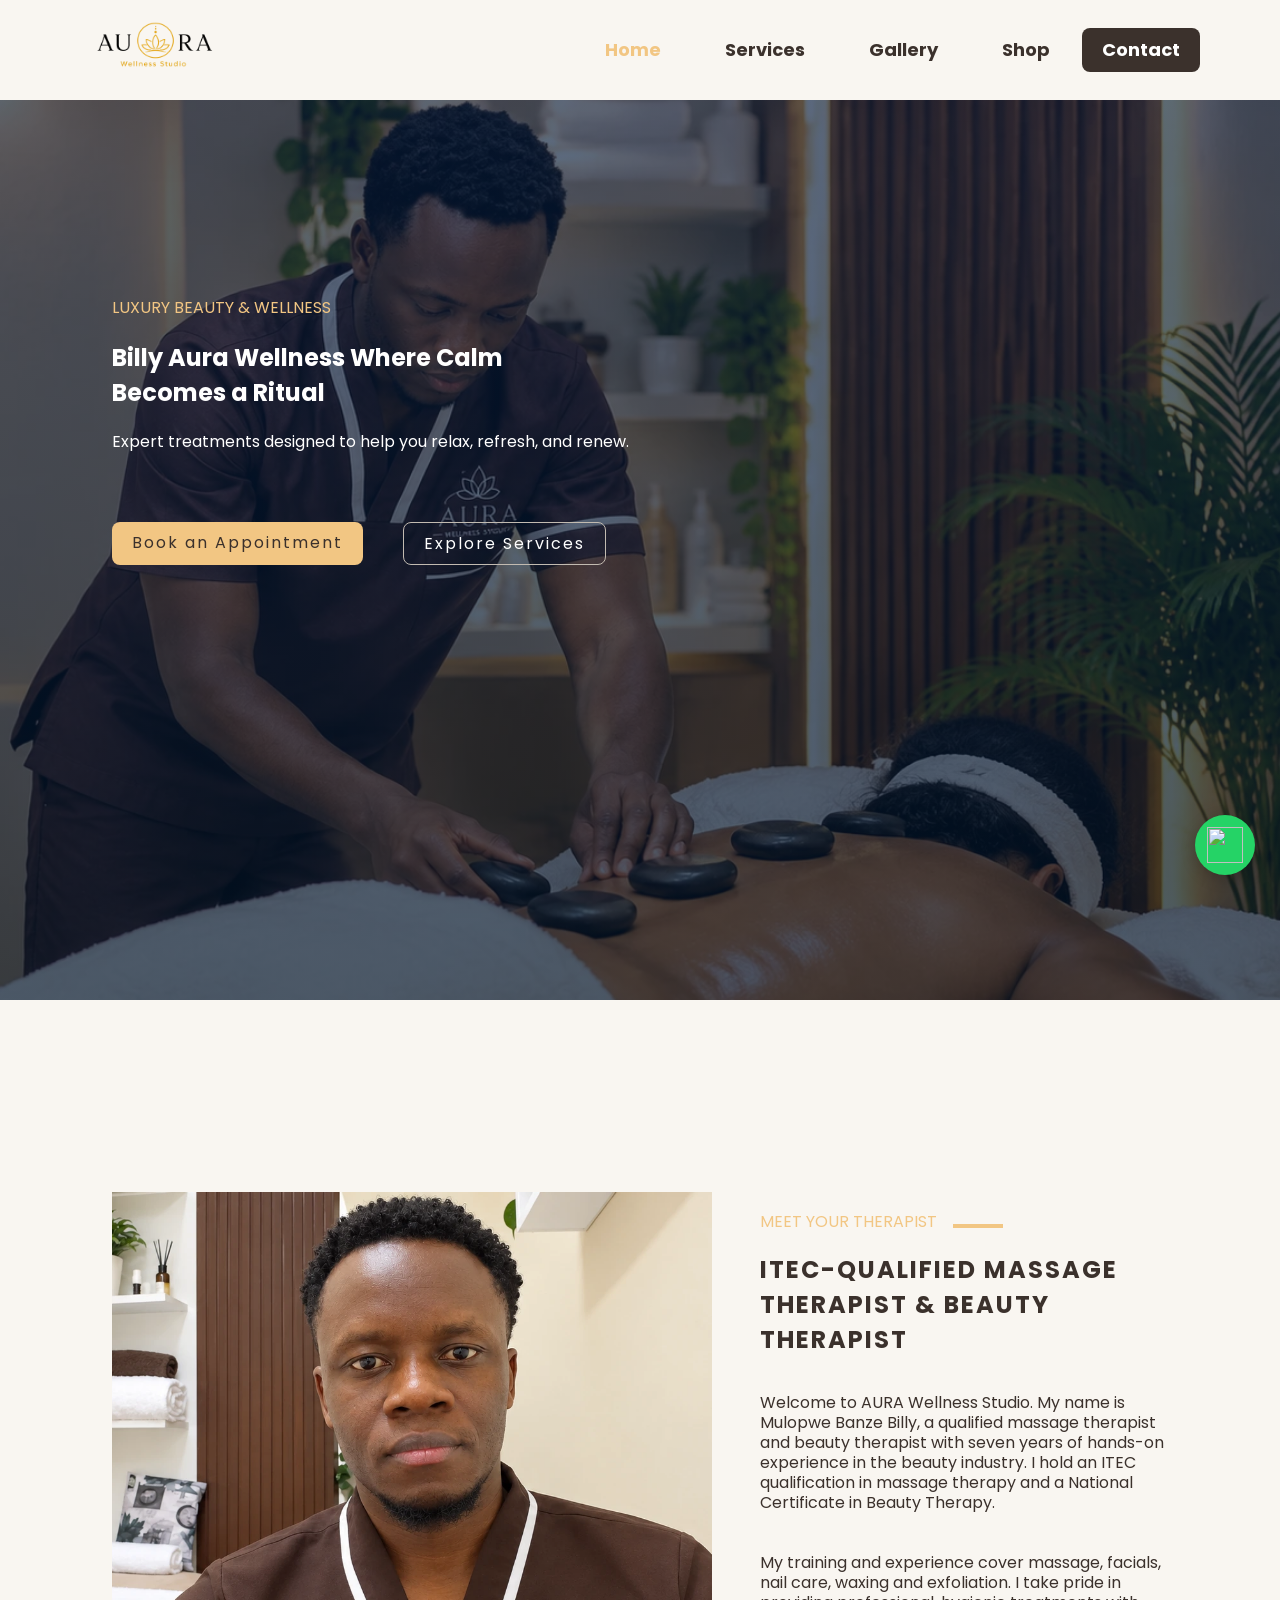
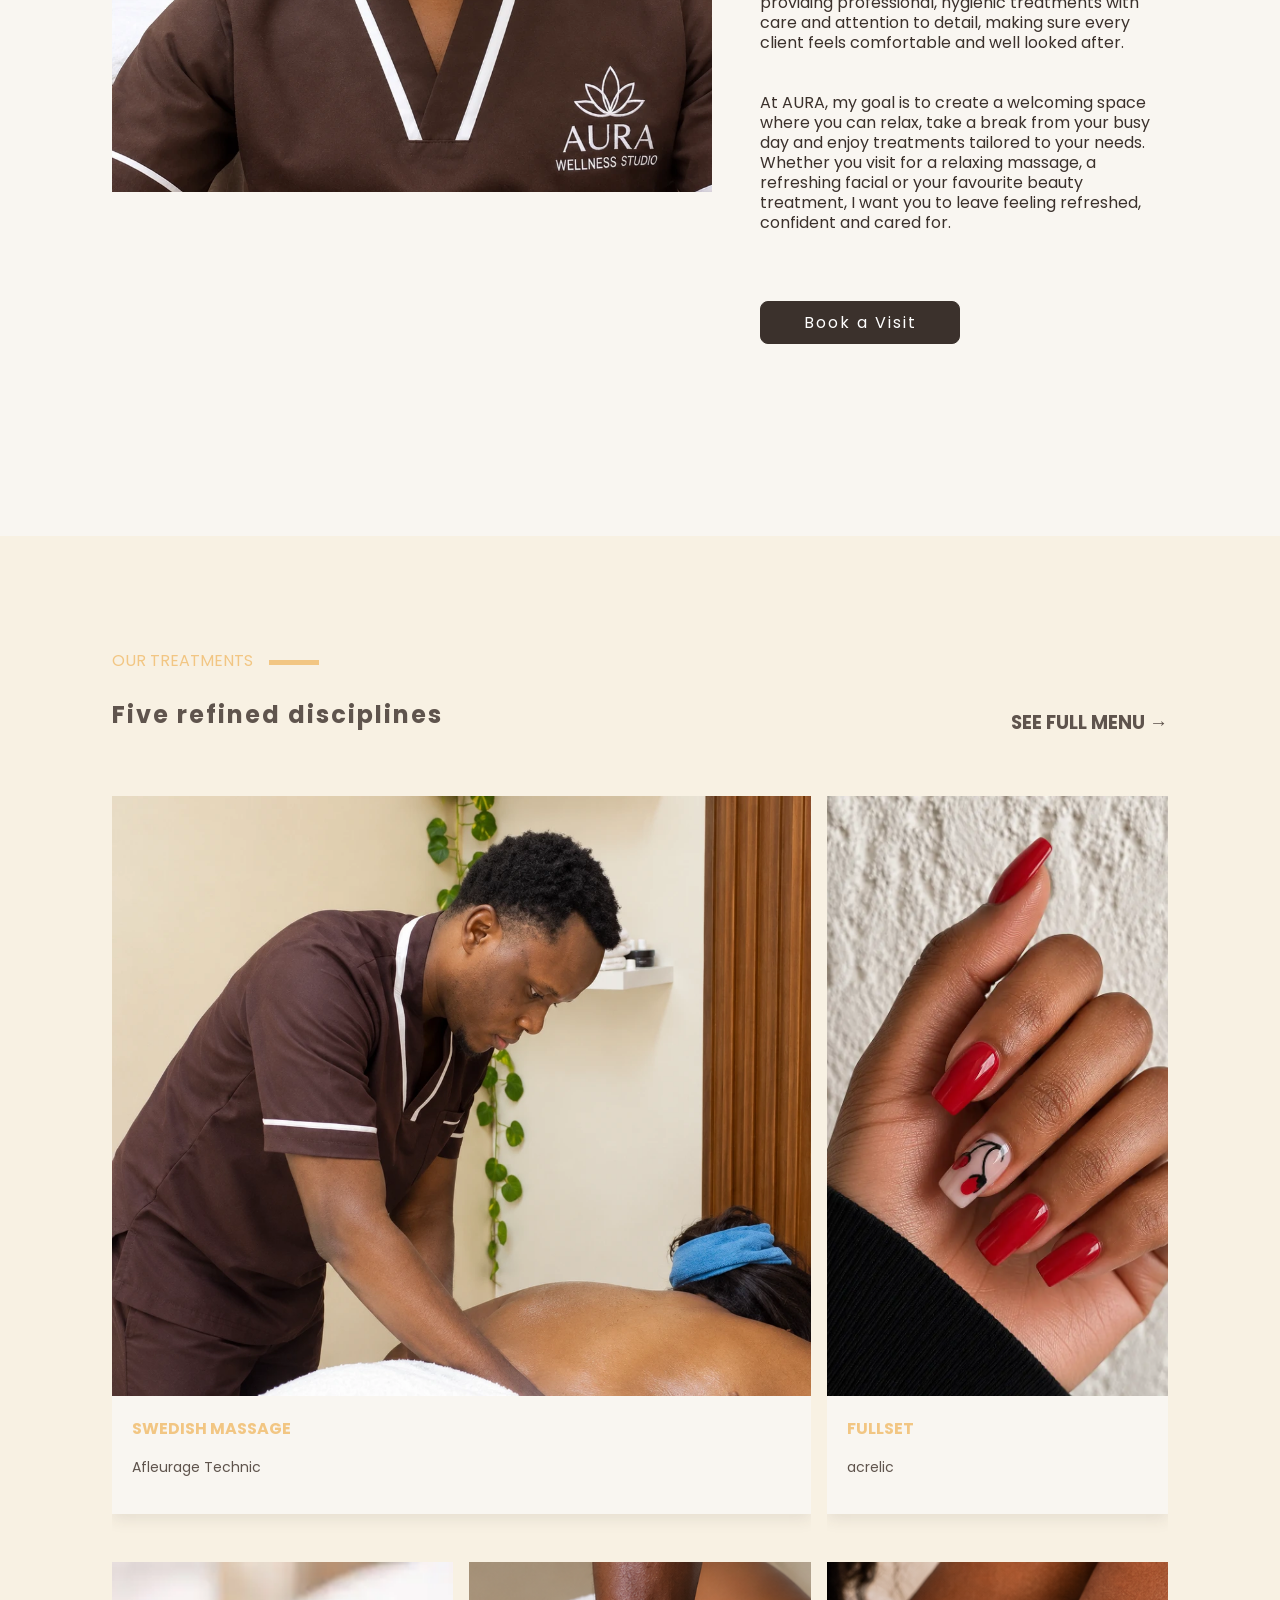
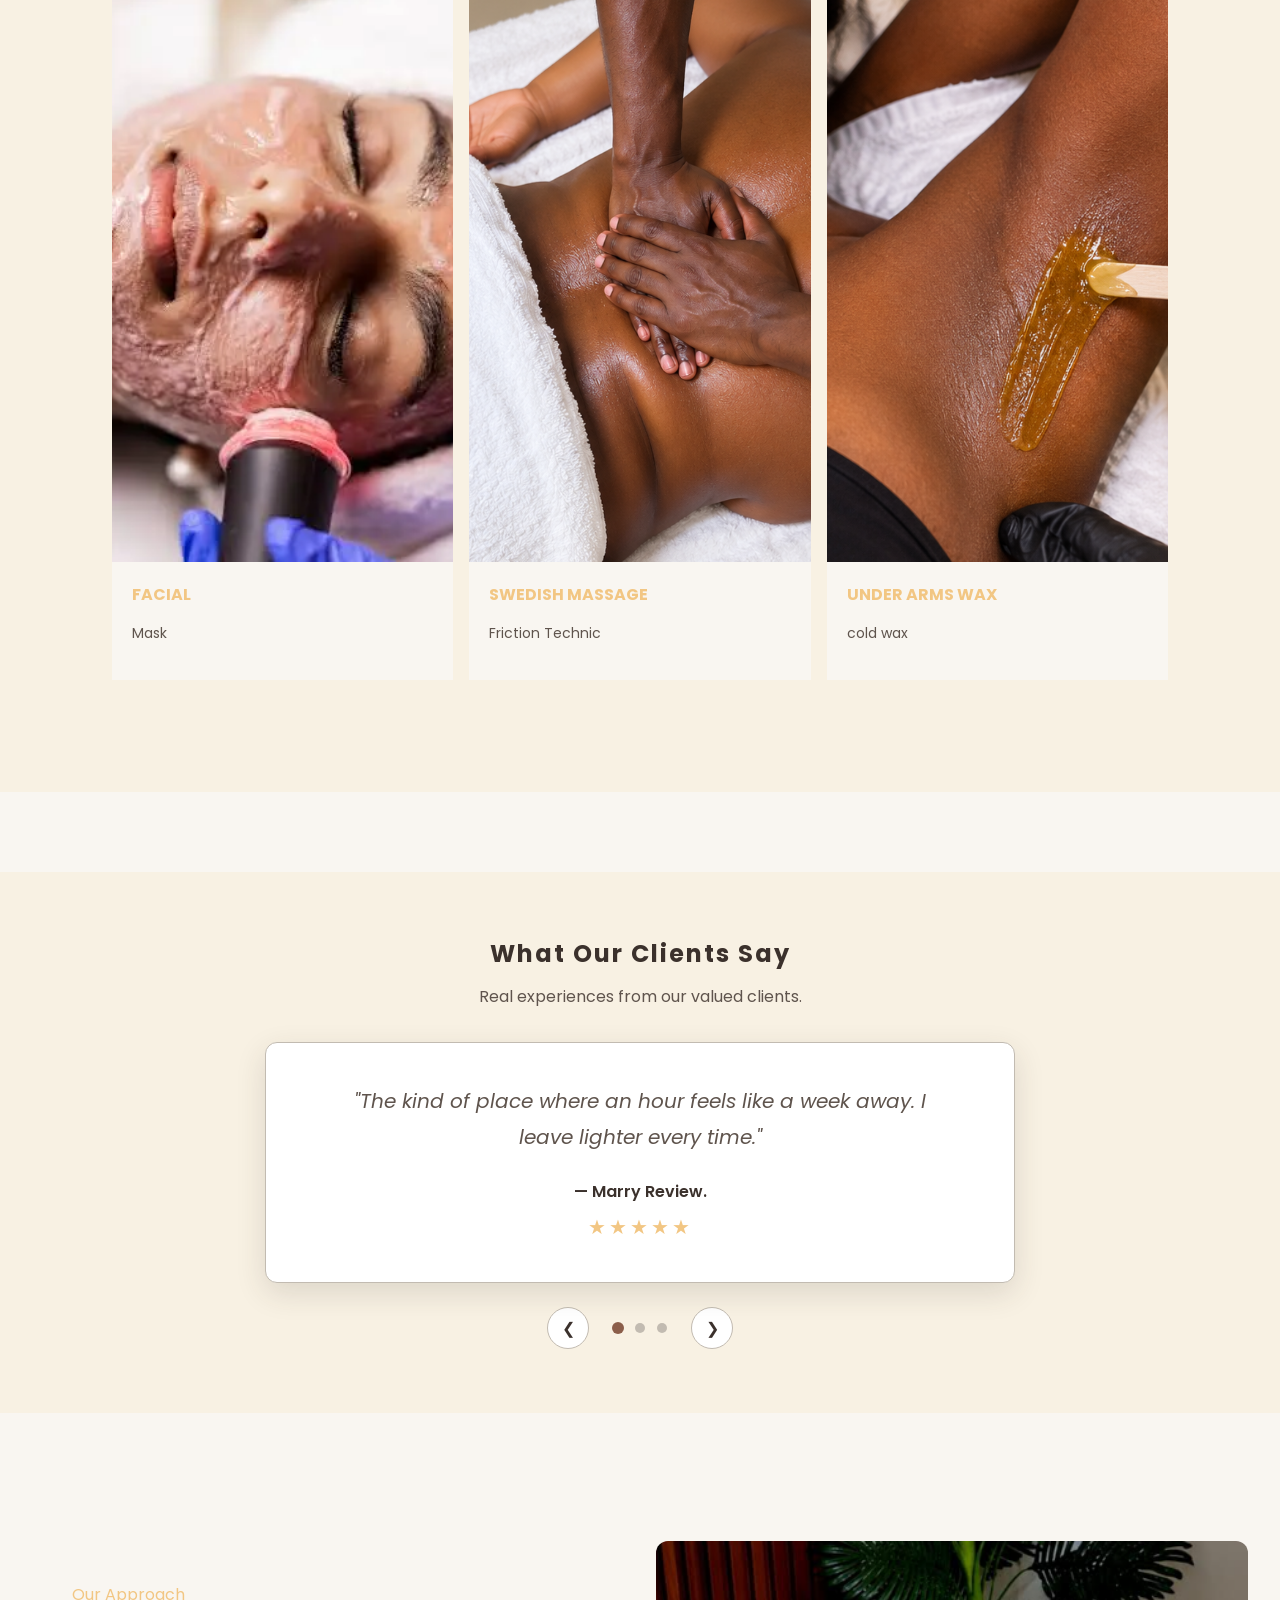
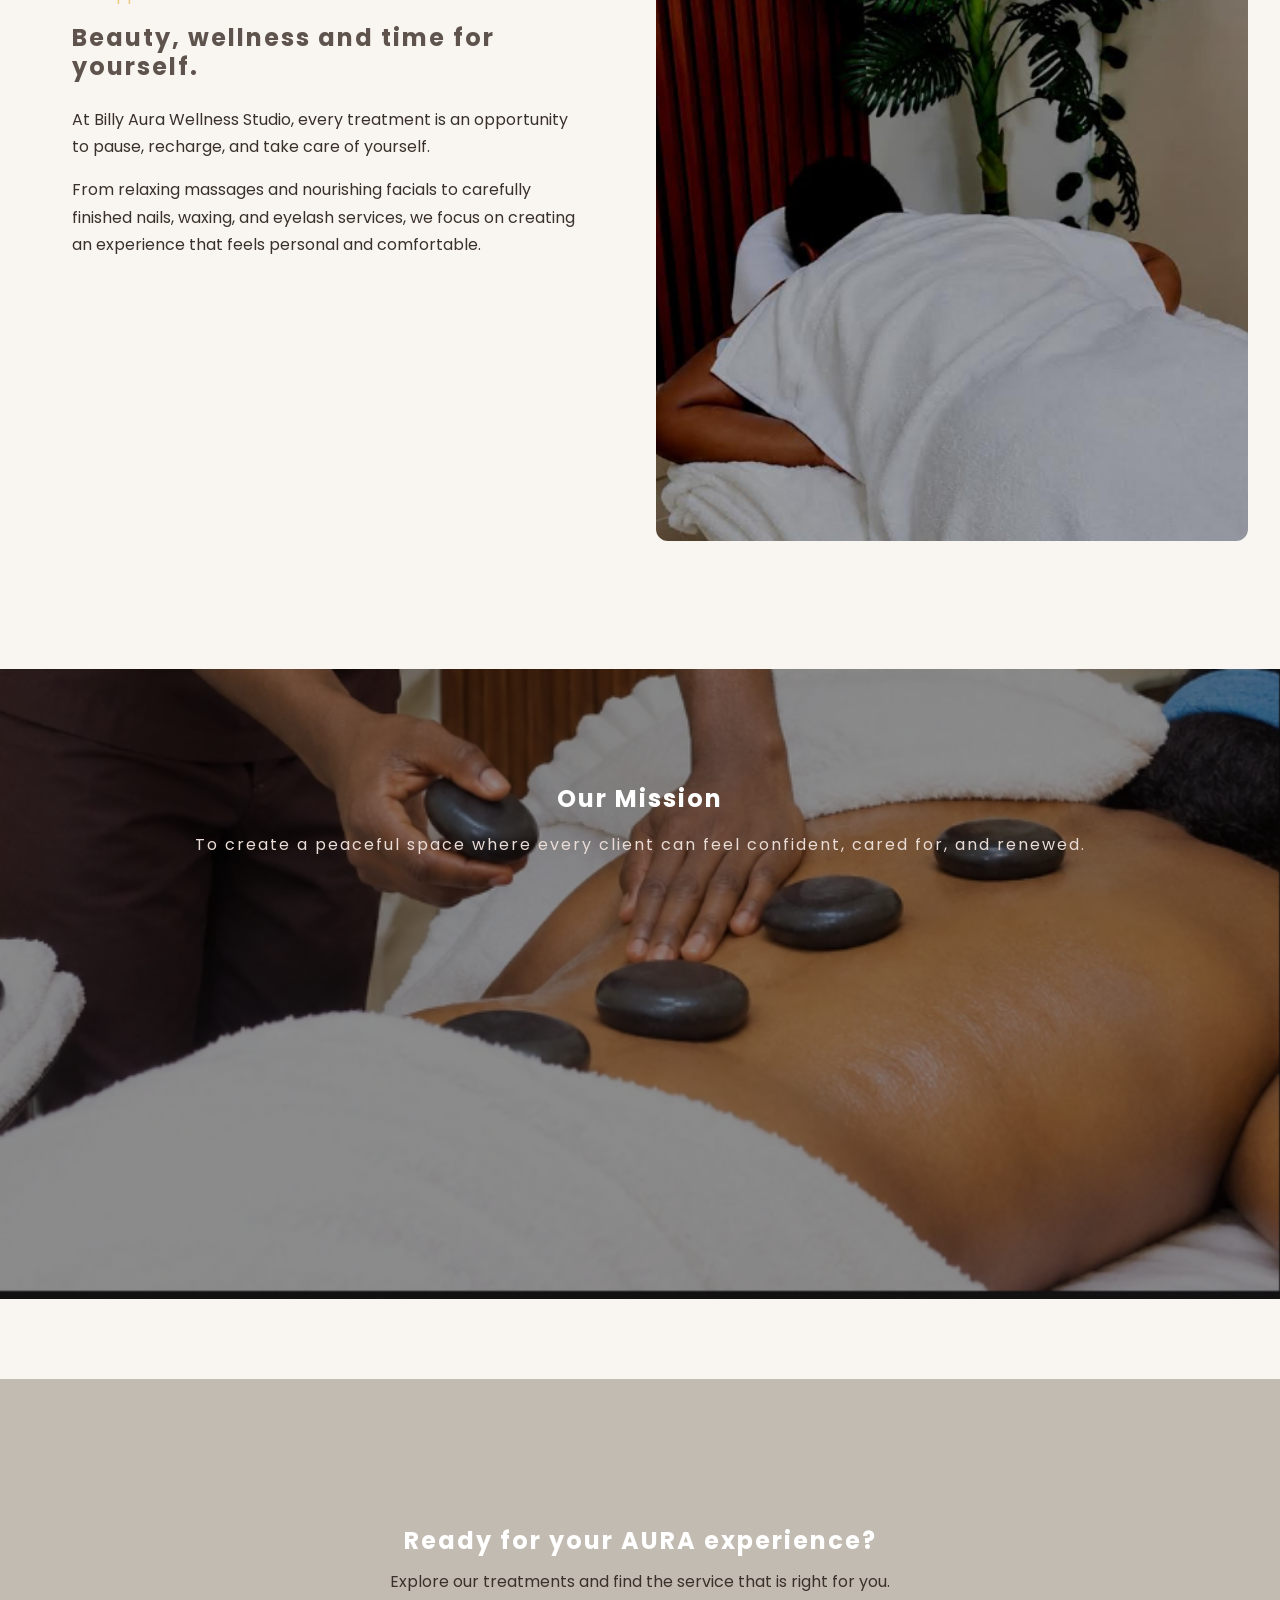
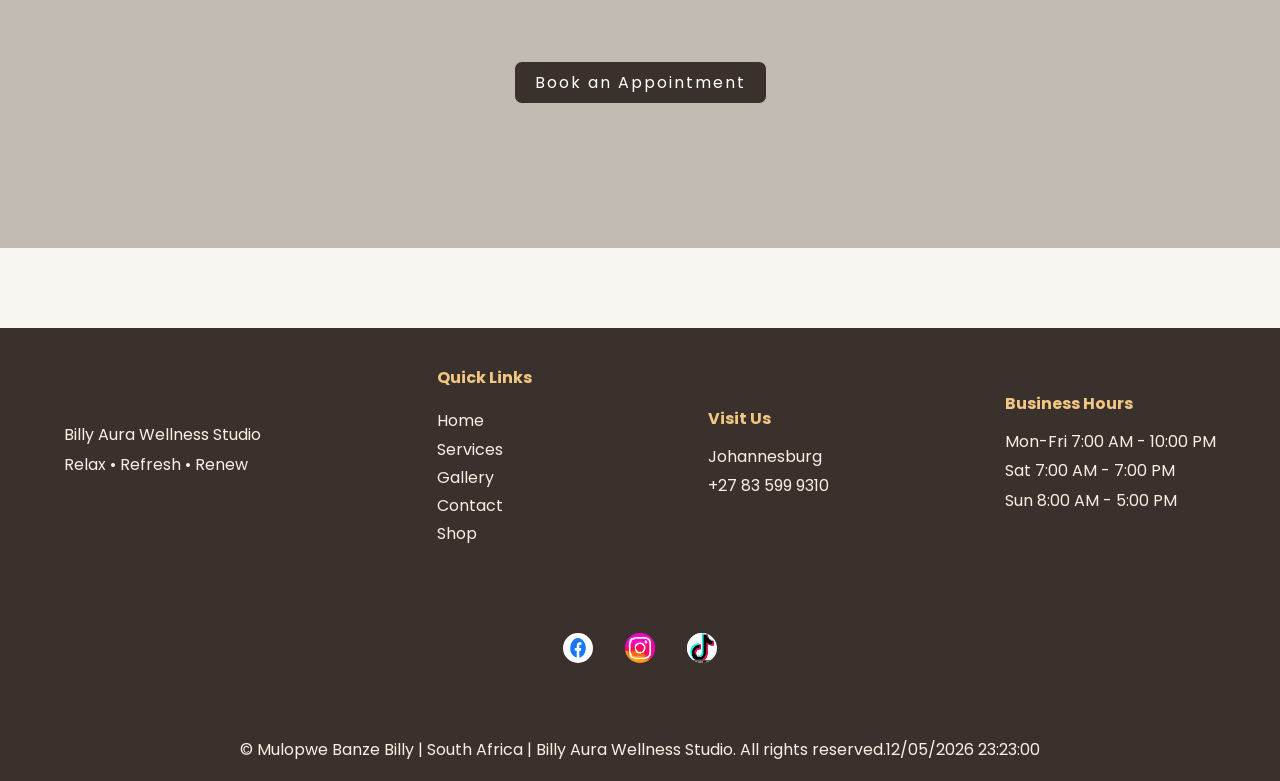
==== commit d851a6ae: "modified contact.html,index.html,services.html,shop.html,gallery.html, product..html,aura.css,aura-s" ====
--- a/index.html
+++ b/index.html
@@ -675,6 +675,25 @@
     </footer>
 
 
+        
+   
+<!-- Floating WhatsApp Contact Button -->
+<a
+    href="https://wa.me/27835999310?text=Hello%20Aura%20Wellness%20Studio%2C%20I%20would%20like%20to%20book%20a%20treatment."
+    class="whatsapp-float"
+    target="_blank"
+    rel="noopener noreferrer"
+    aria-label="Contact Aura Wellness Studio on WhatsApp"
+>
+    <img
+        src="https://upload.wikimedia.org/wikipedia/commons/6/6b/WhatsApp.svg"
+        alt=""
+    >
+</a>
+
+
+
+
 </body>
 
 </html>
--- a/styles/aura.css
+++ b/styles/aura.css
@@ -327,6 +327,42 @@
         transform: translateY(0);
     }
 }
+
+
+
+/* =========================================
+   FLOATING WHATSAPP BUTTON
+========================================= */
+
+.whatsapp-float {
+    position: fixed;
+    right: 25px;
+    bottom: 25px;
+    z-index: 9999;
+
+    width: 60px;
+    height: 60px;
+    display: flex;
+    align-items: center;
+    justify-content: center;
+
+    background-color: #25D366;
+    border-radius: 50%;
+    box-shadow: 0 4px 15px rgba(0, 0, 0, 0.2);
+
+    transition: transform 0.3s ease;
+}
+
+.whatsapp-float img {
+    width: 36px;
+    height: 36px;
+}
+
+.whatsapp-float:hover {
+    transform: scale(1.1);
+}
+
+
 
 /* Elements before they appear on screen */
 .reveal {
--- a/styles/aura-small.css
+++ b/styles/aura-small.css
@@ -656,6 +656,18 @@
 
     footer .right{
         text-align:center;
+    }
+
+     .whatsapp-float {
+        width: 54px;
+        height: 54px;
+        right: 18px;
+        bottom: 18px;
+    }
+
+    .whatsapp-float img {
+        width: 32px;
+        height: 32px;
     }
 
 }
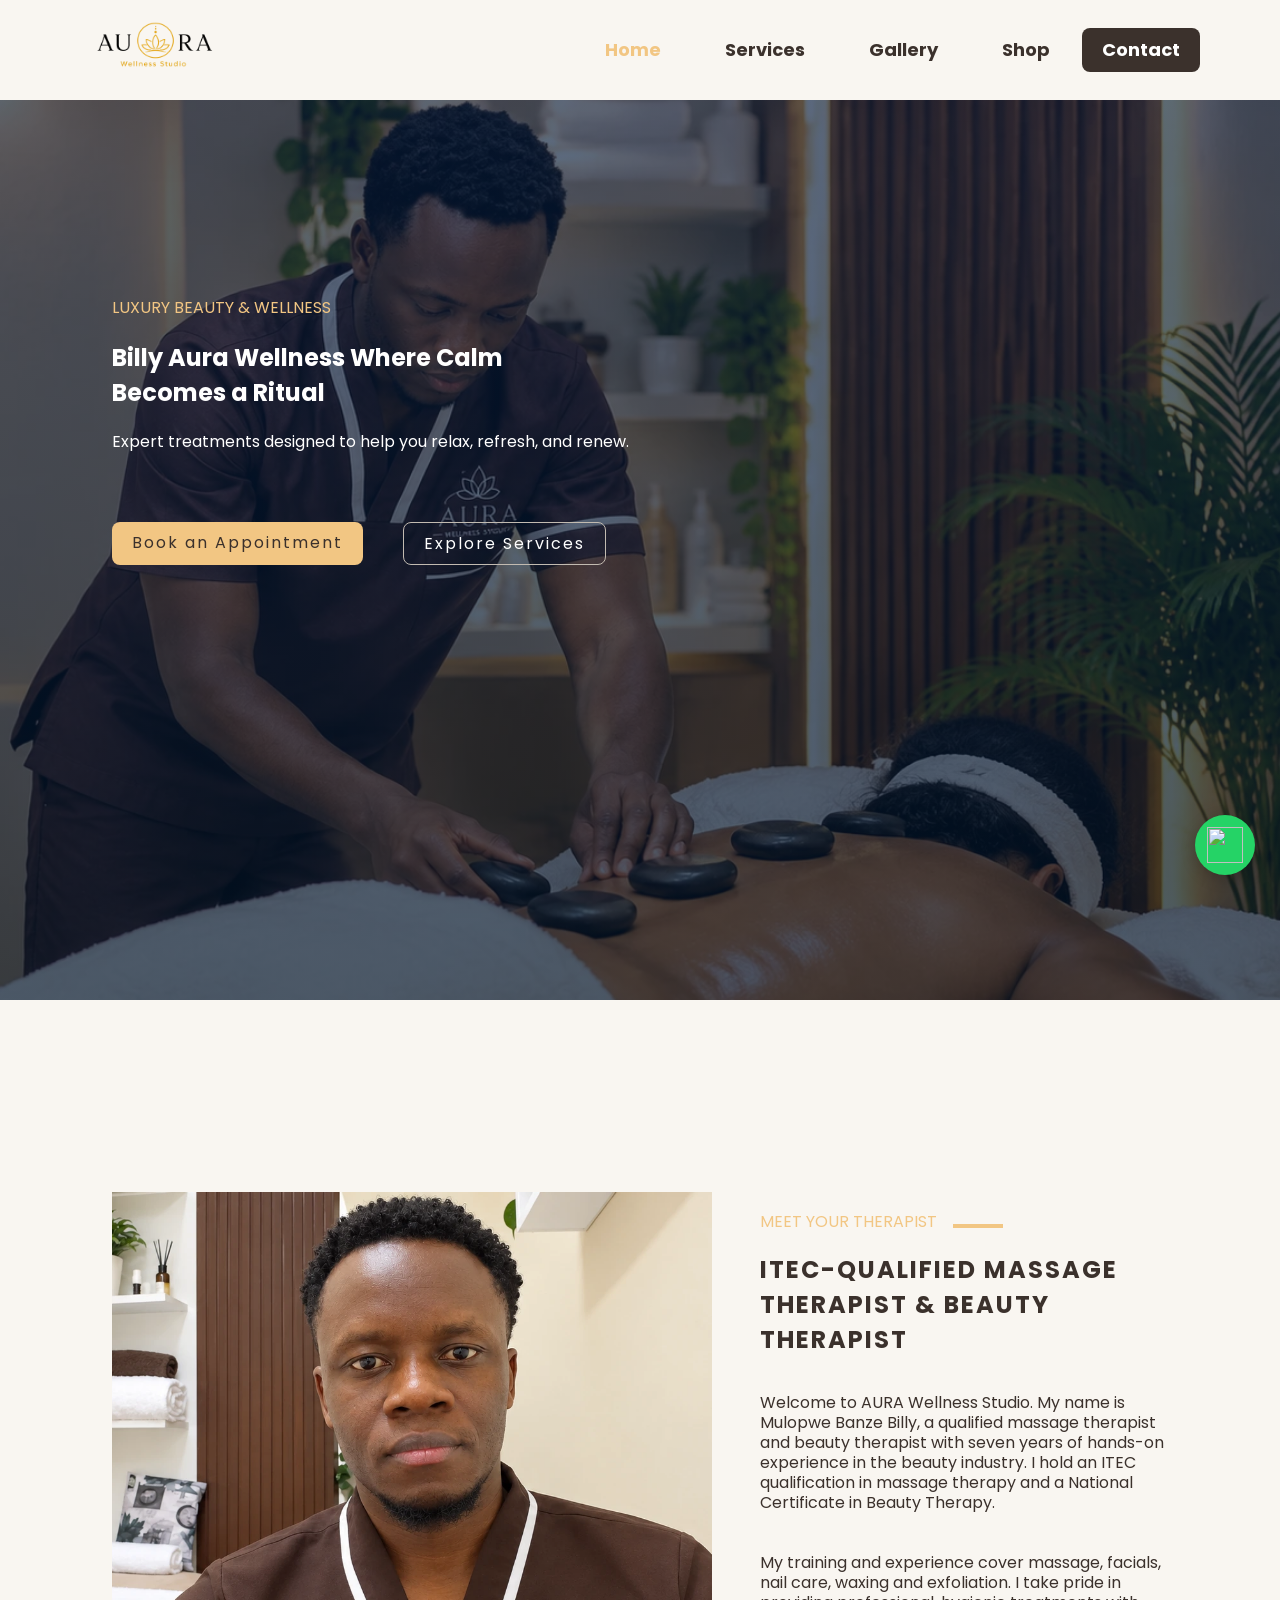
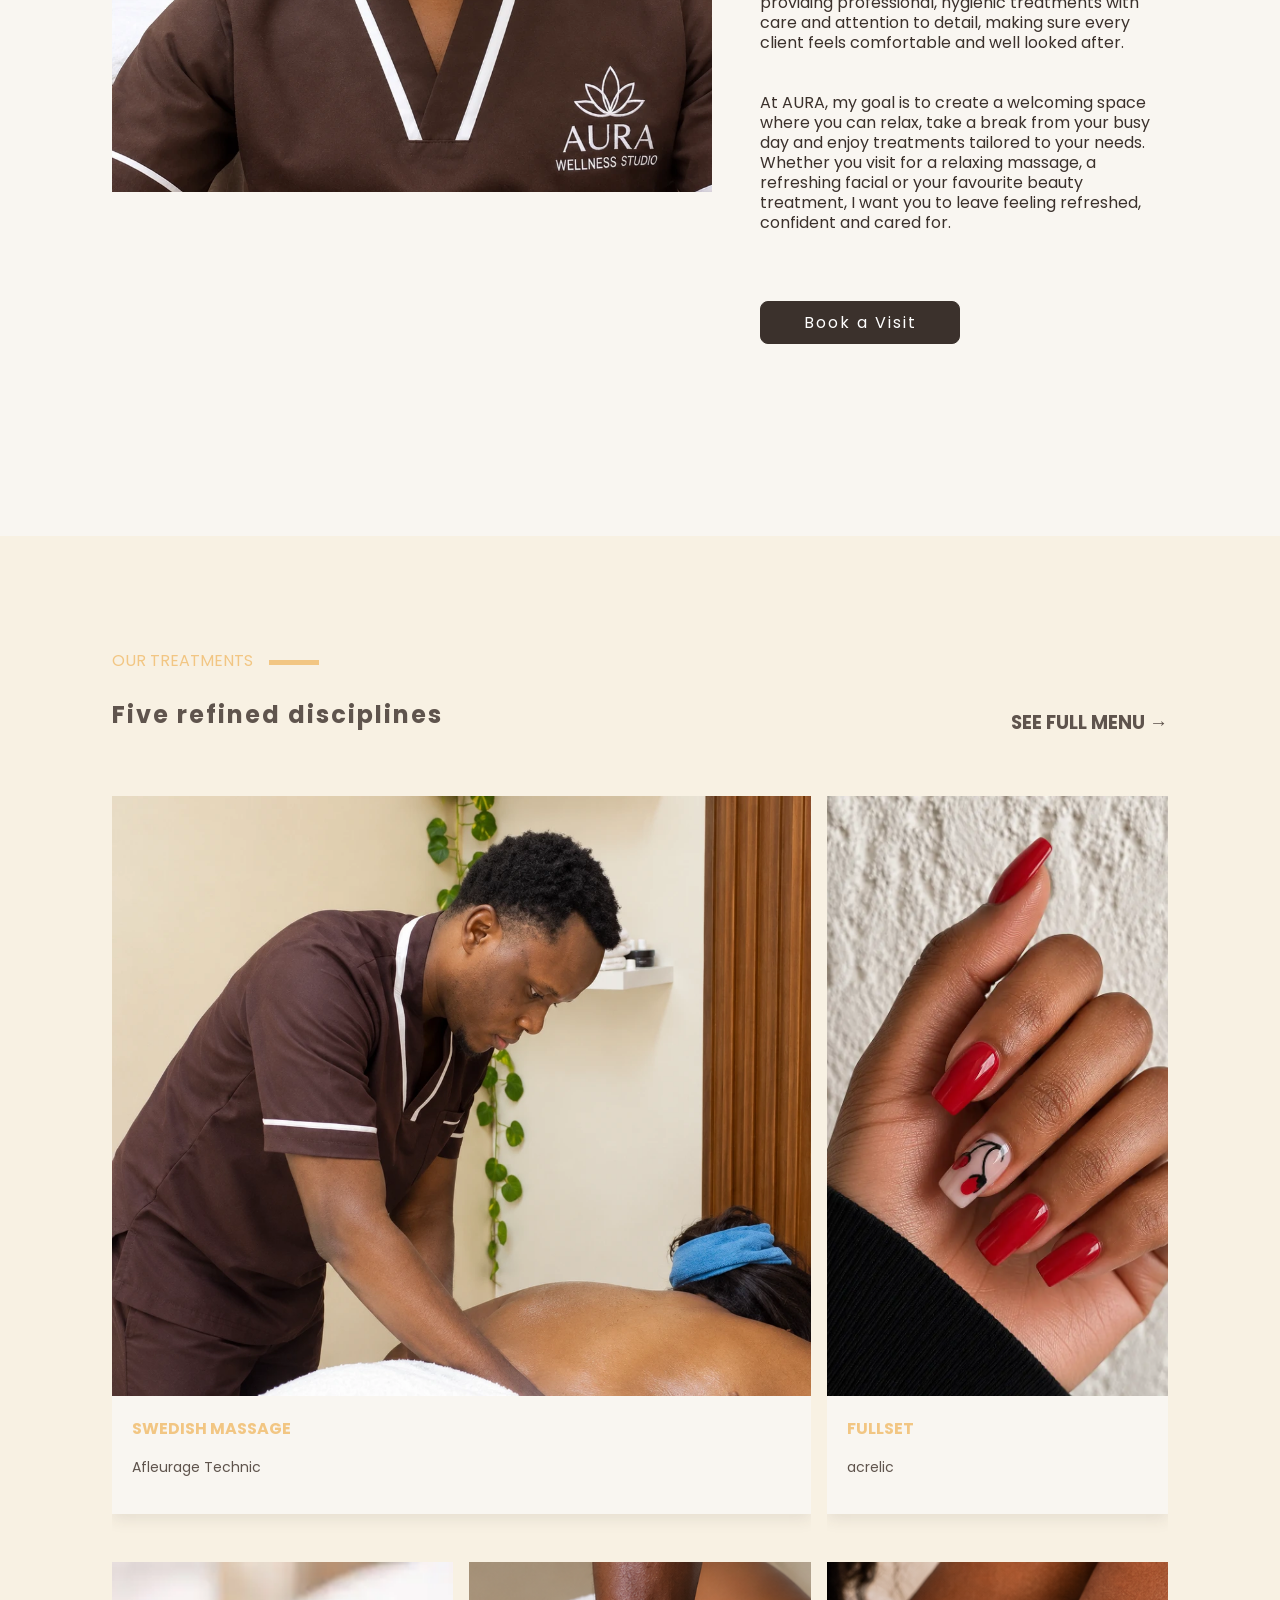
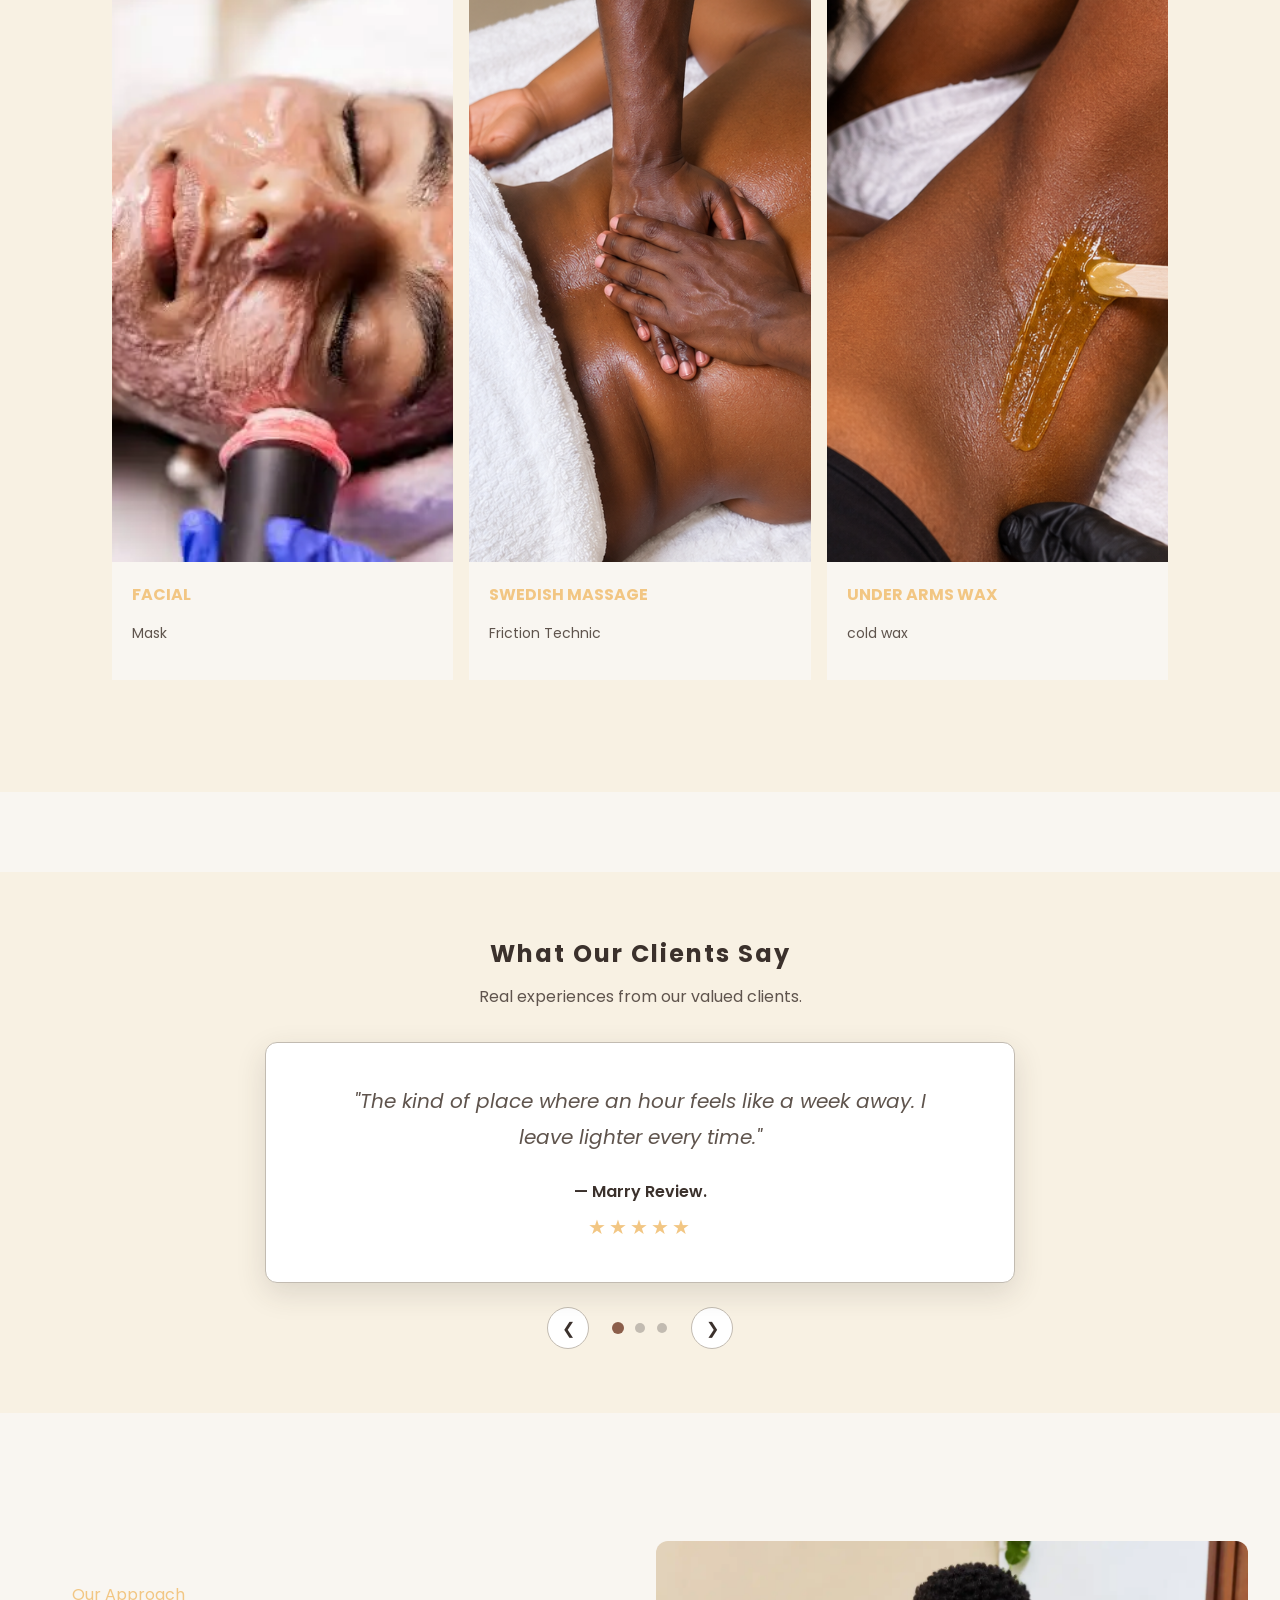
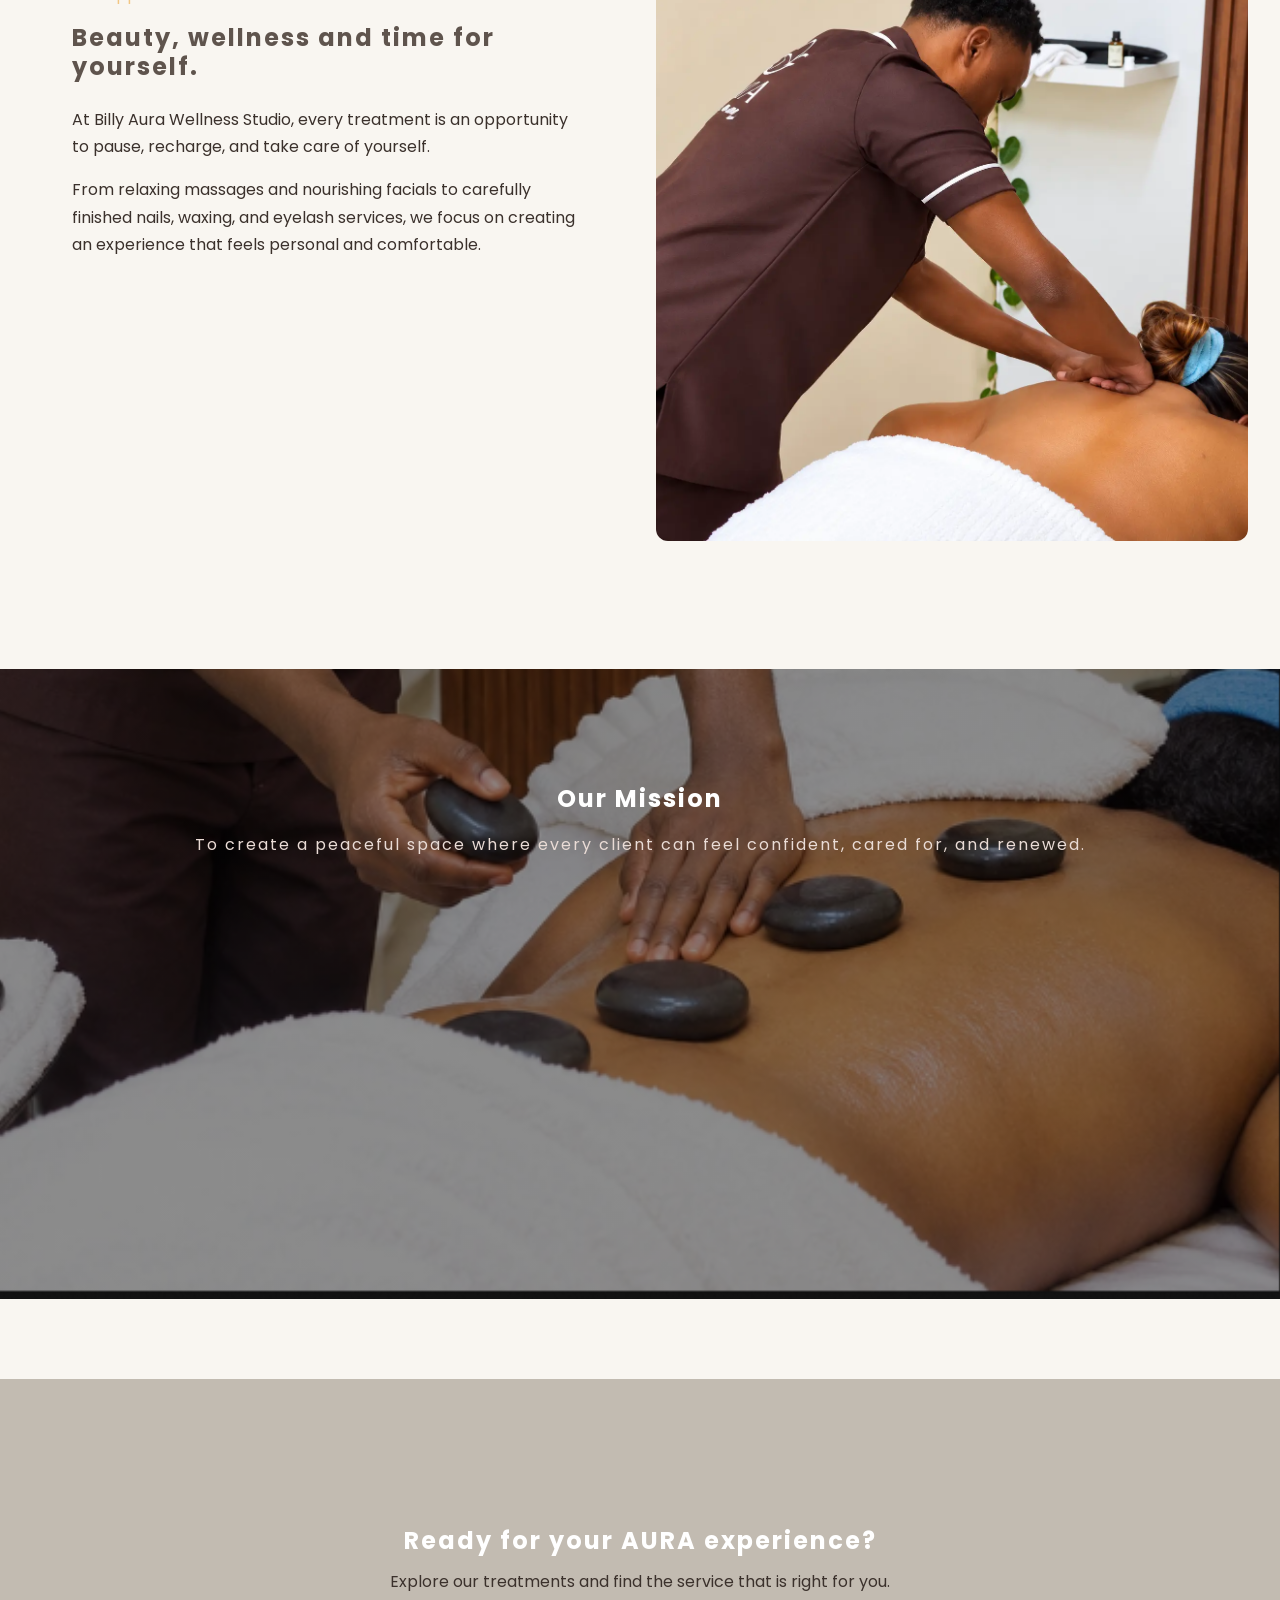
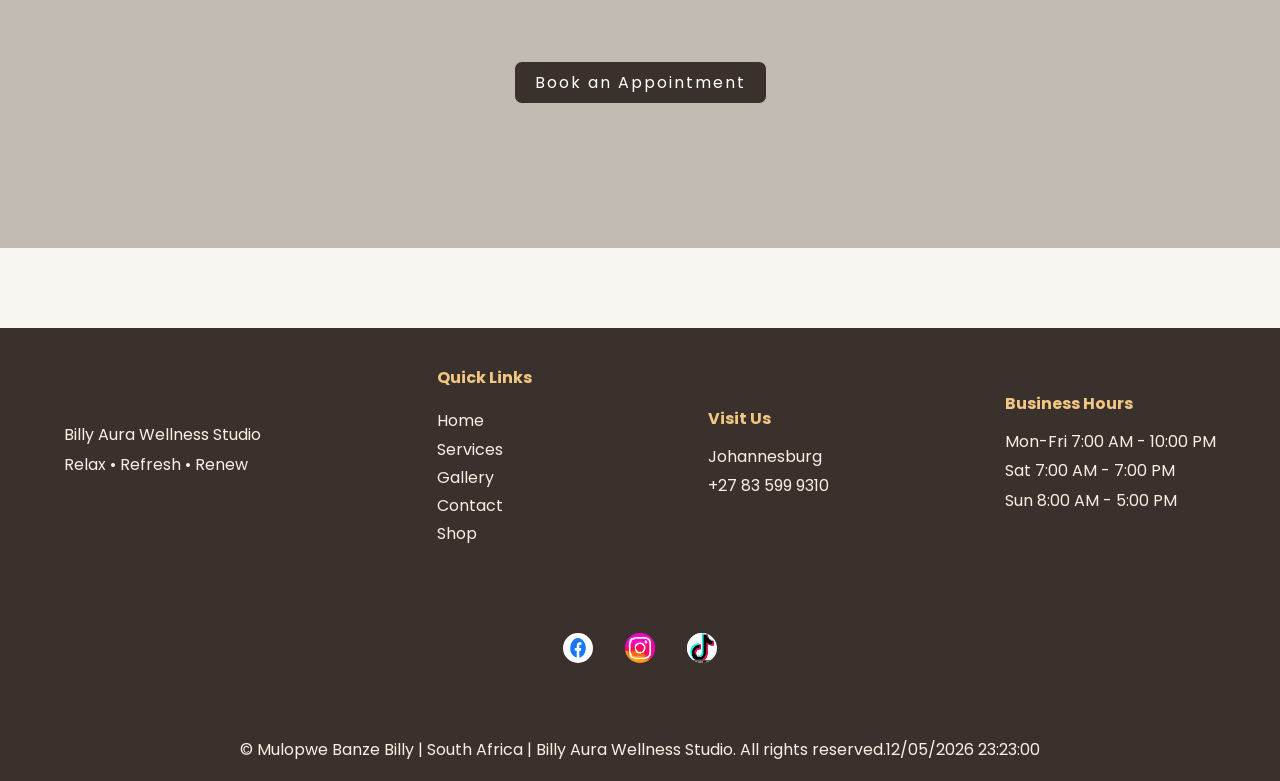
==== commit 02bd2d42: "modified index.html and added image" ====
--- a/index.html
+++ b/index.html
@@ -440,7 +440,7 @@
 
                 <div class="story-img">
                     <img
-                        src="images/aura.png"
+                        src="images/aura-billy.webp"
                         alt="Relaxing beauty and wellness environment"
                         width="700"
                         height="700"
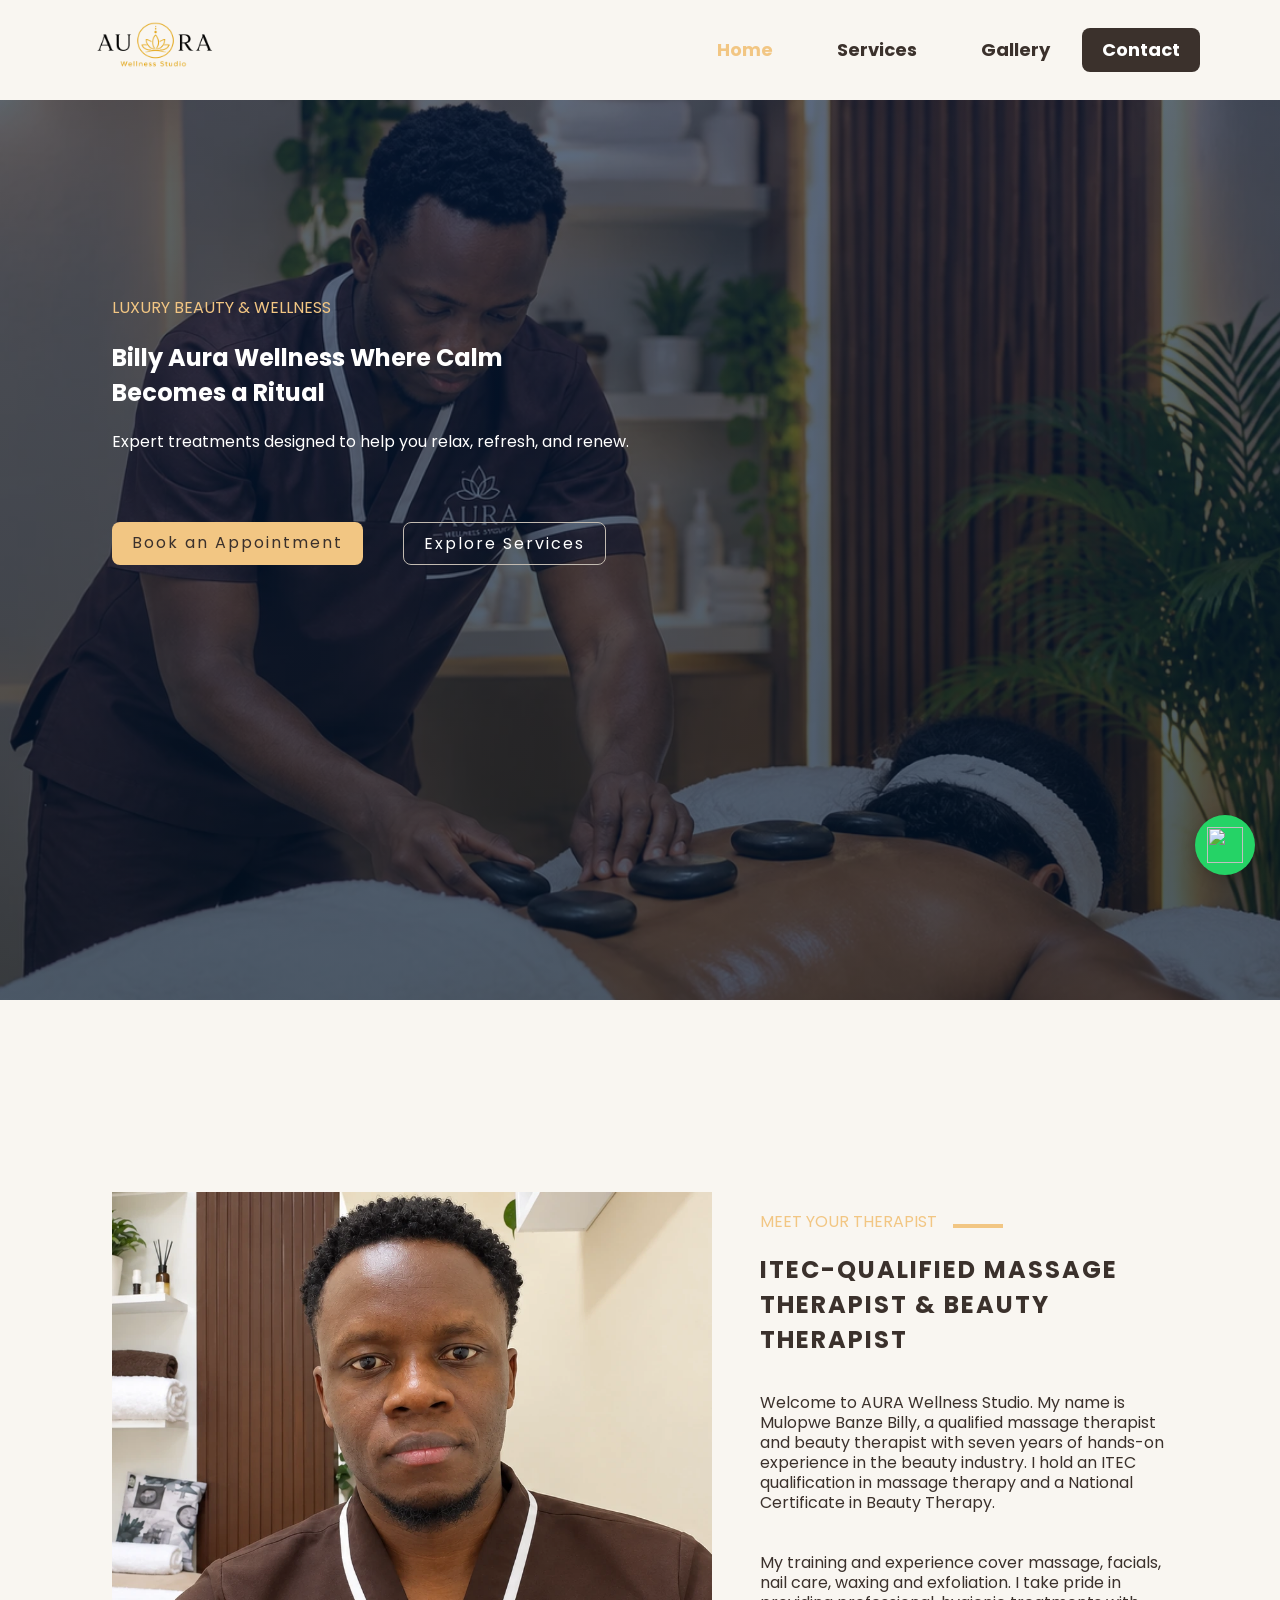
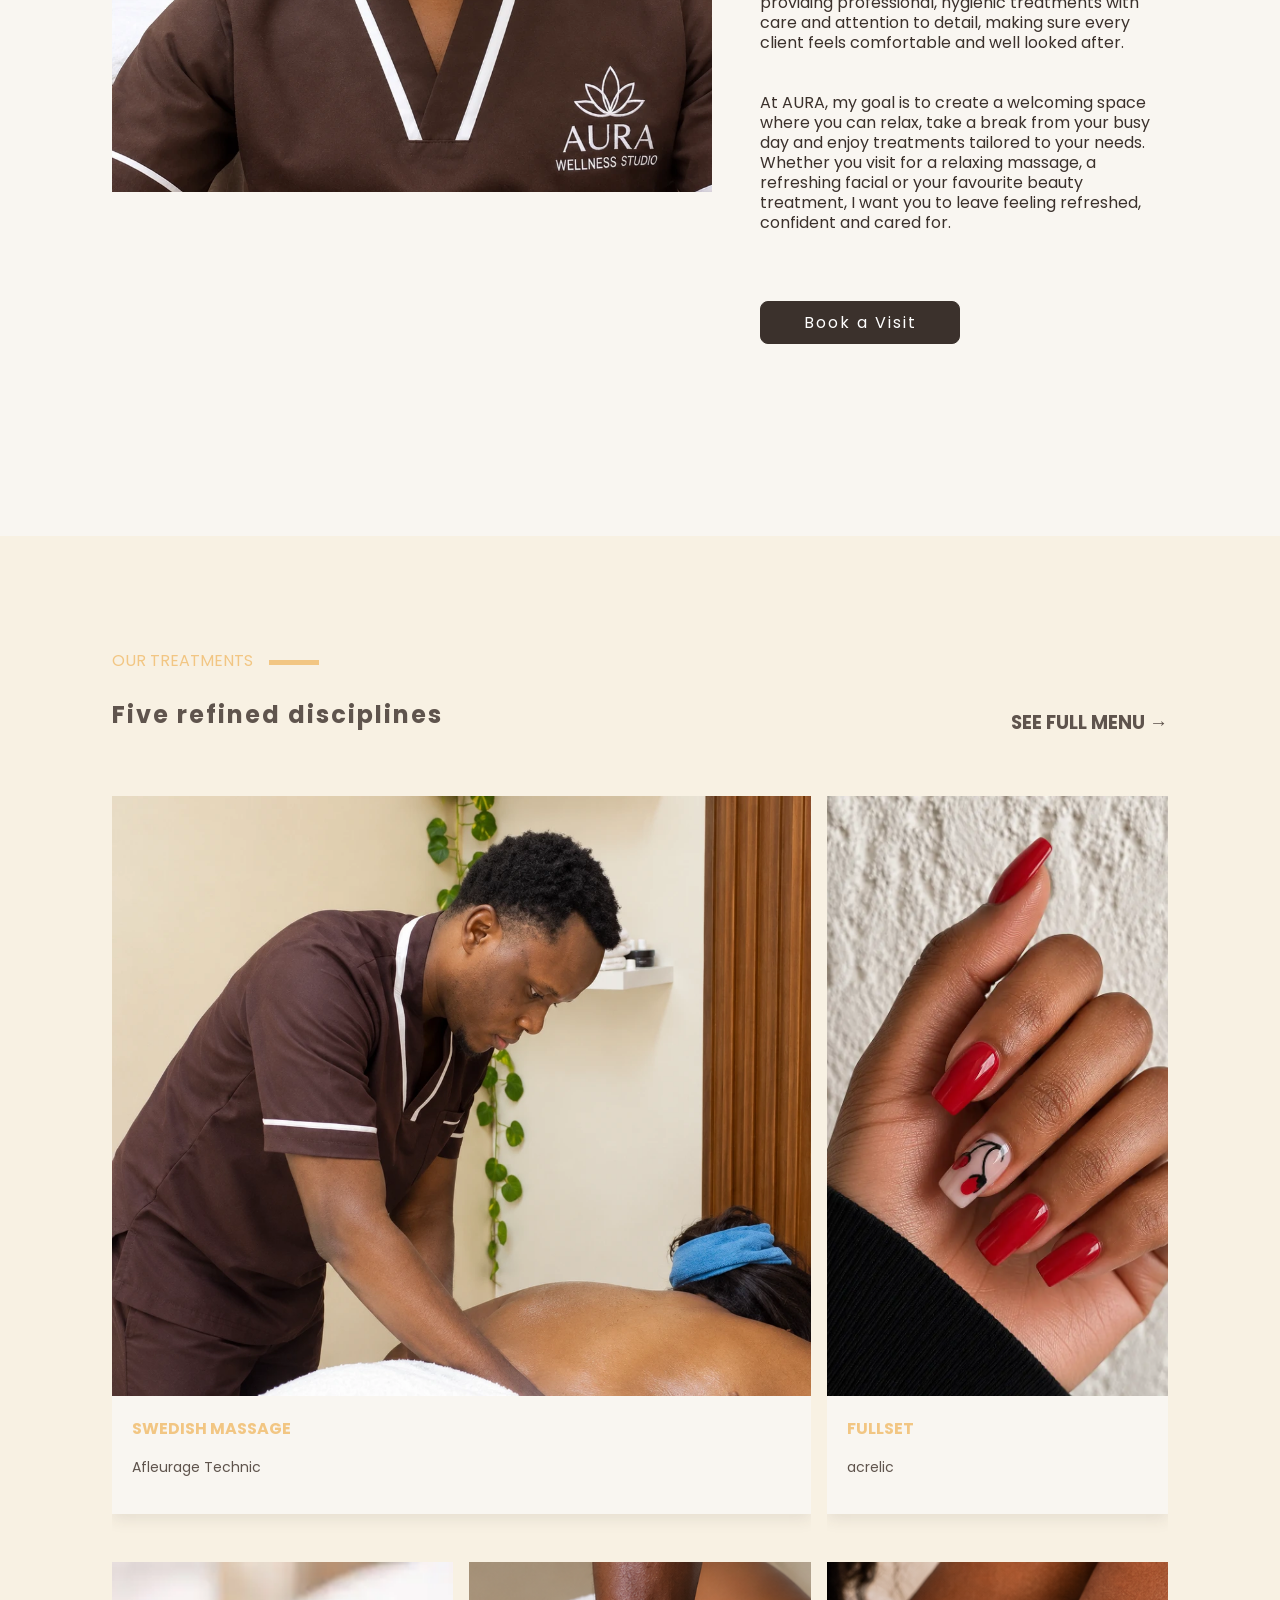
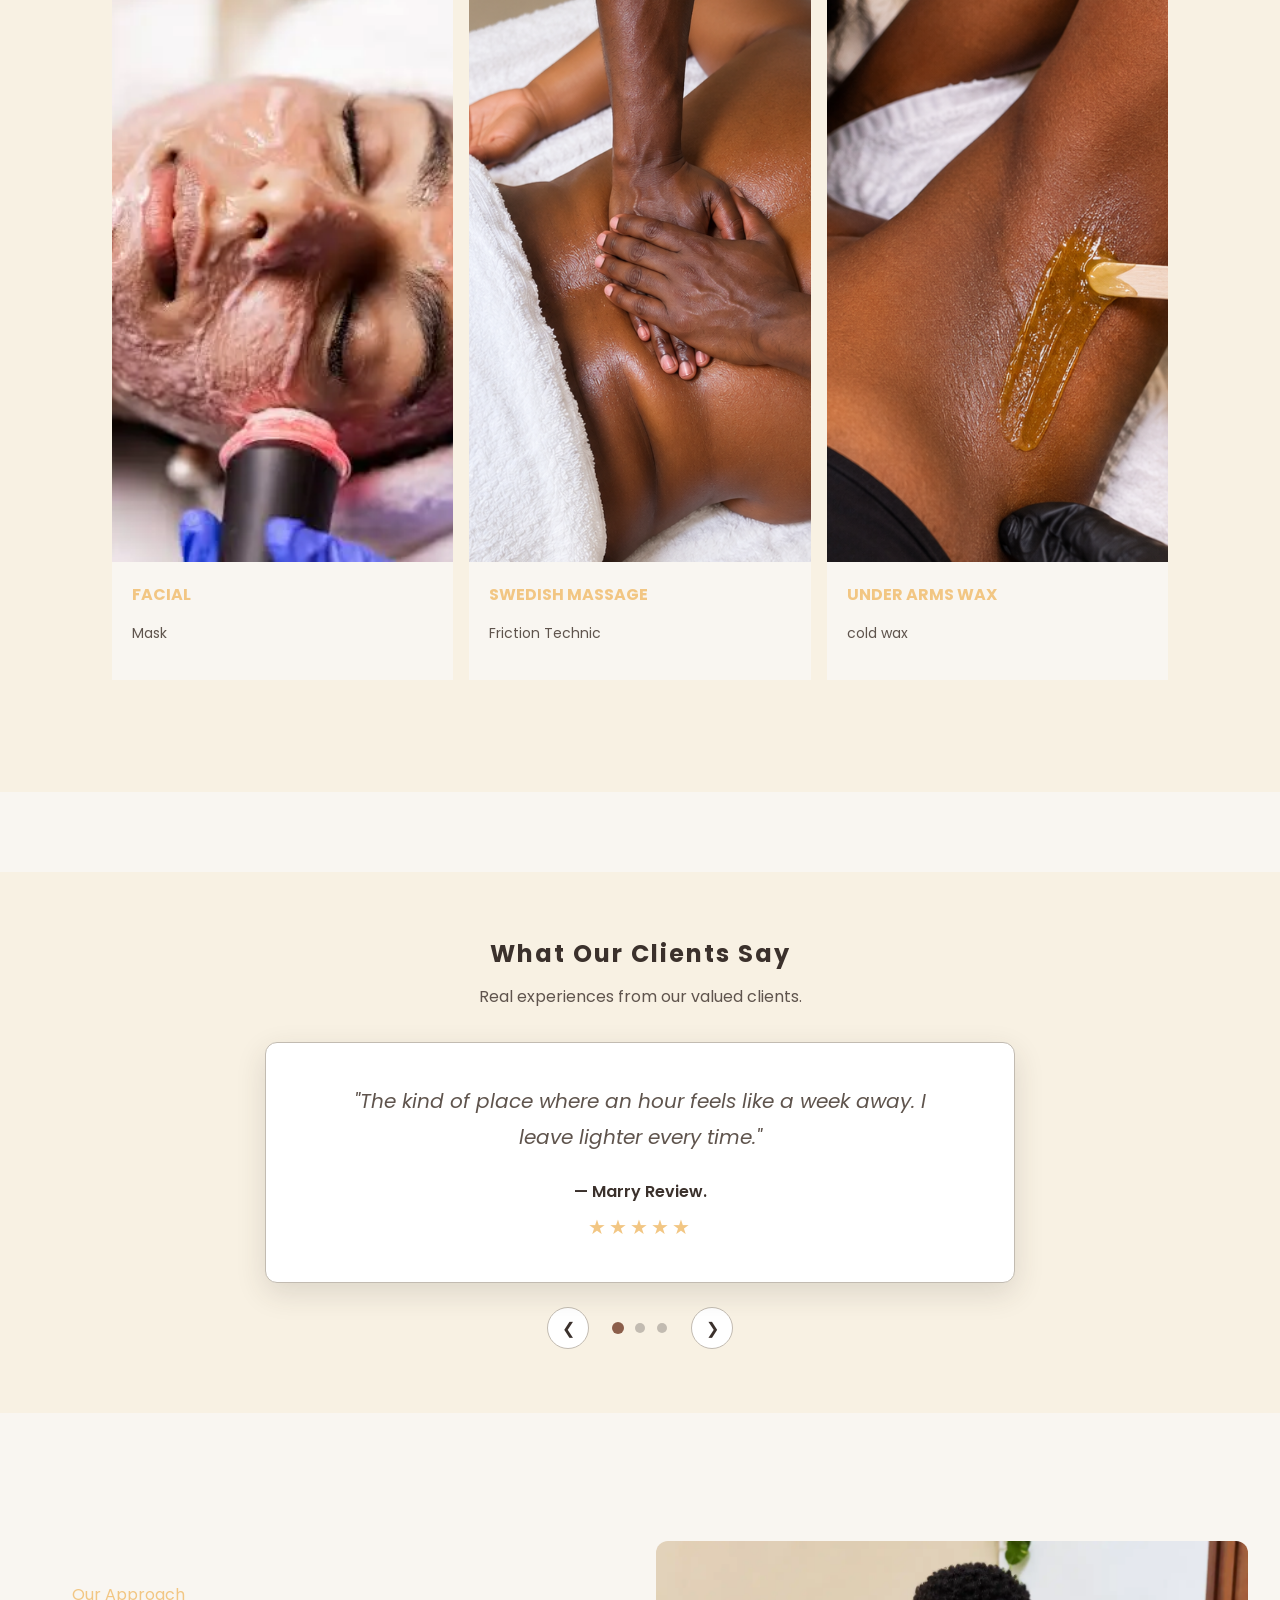
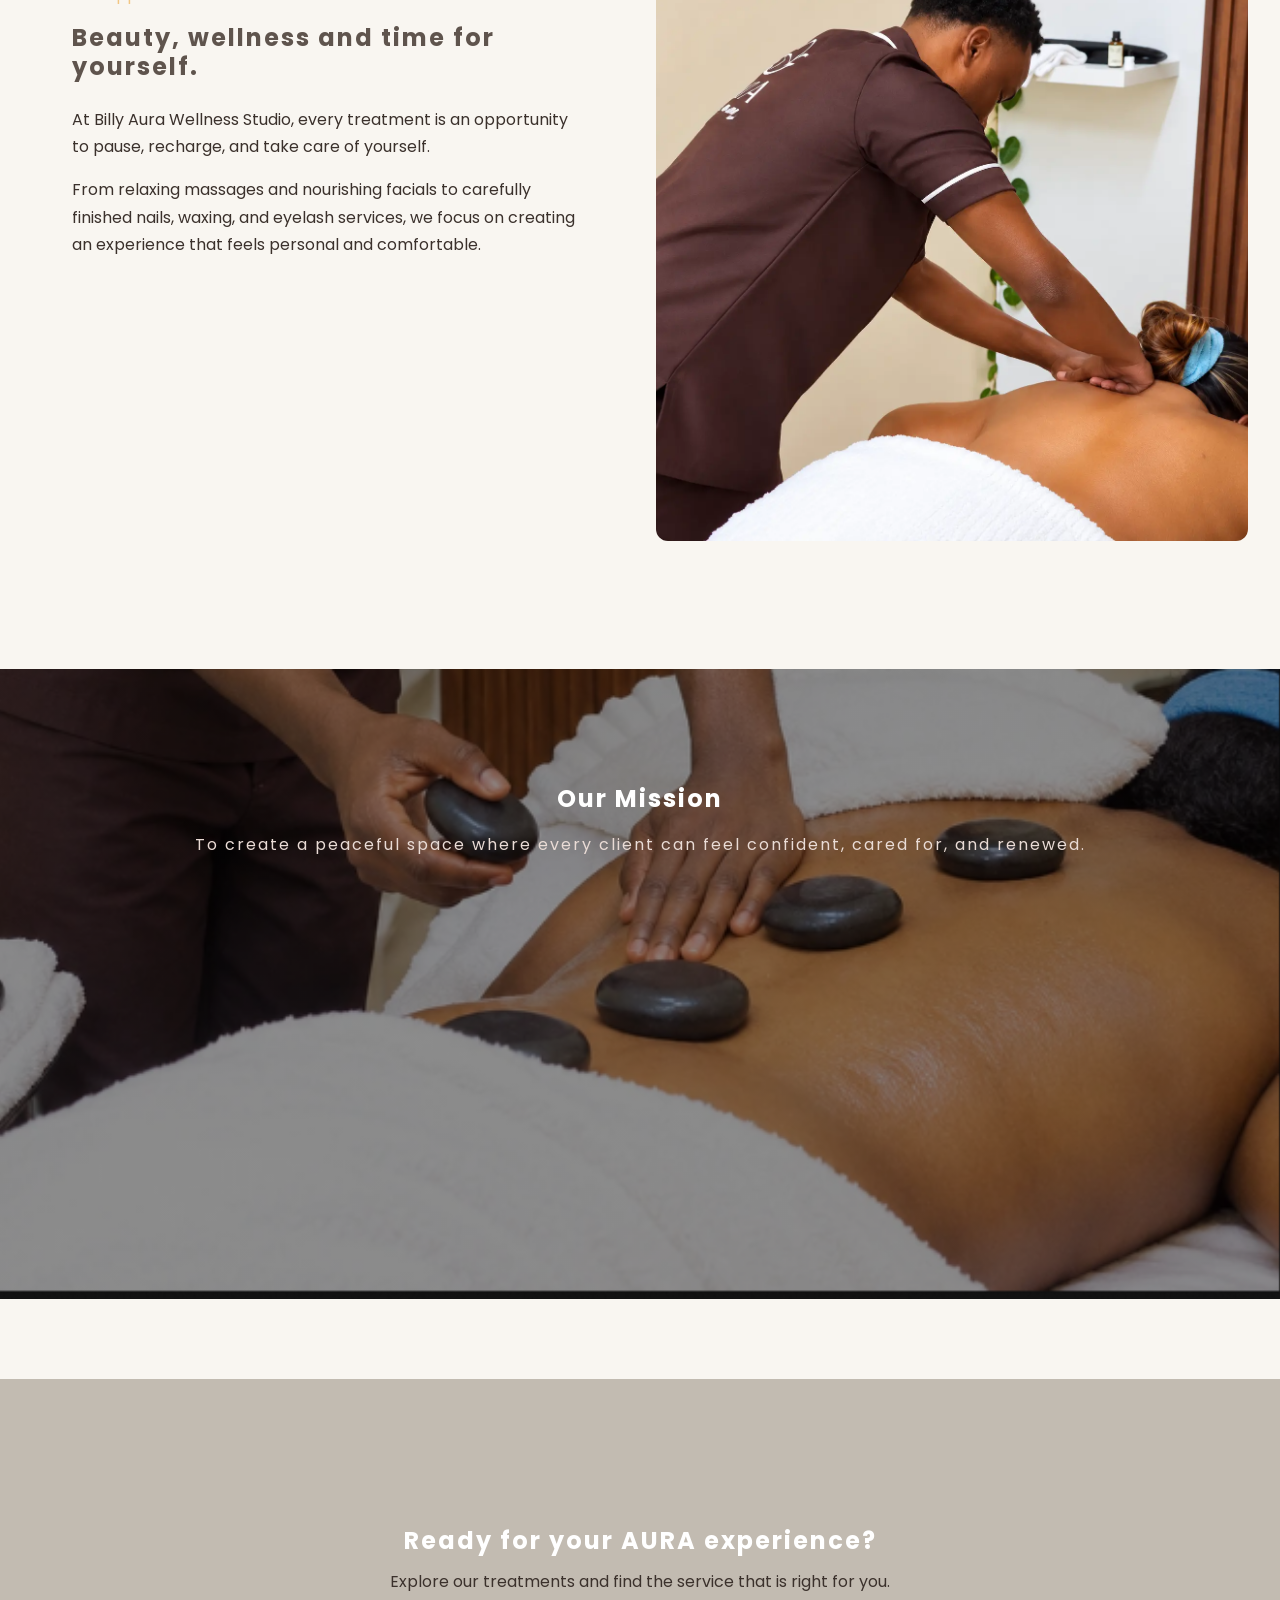
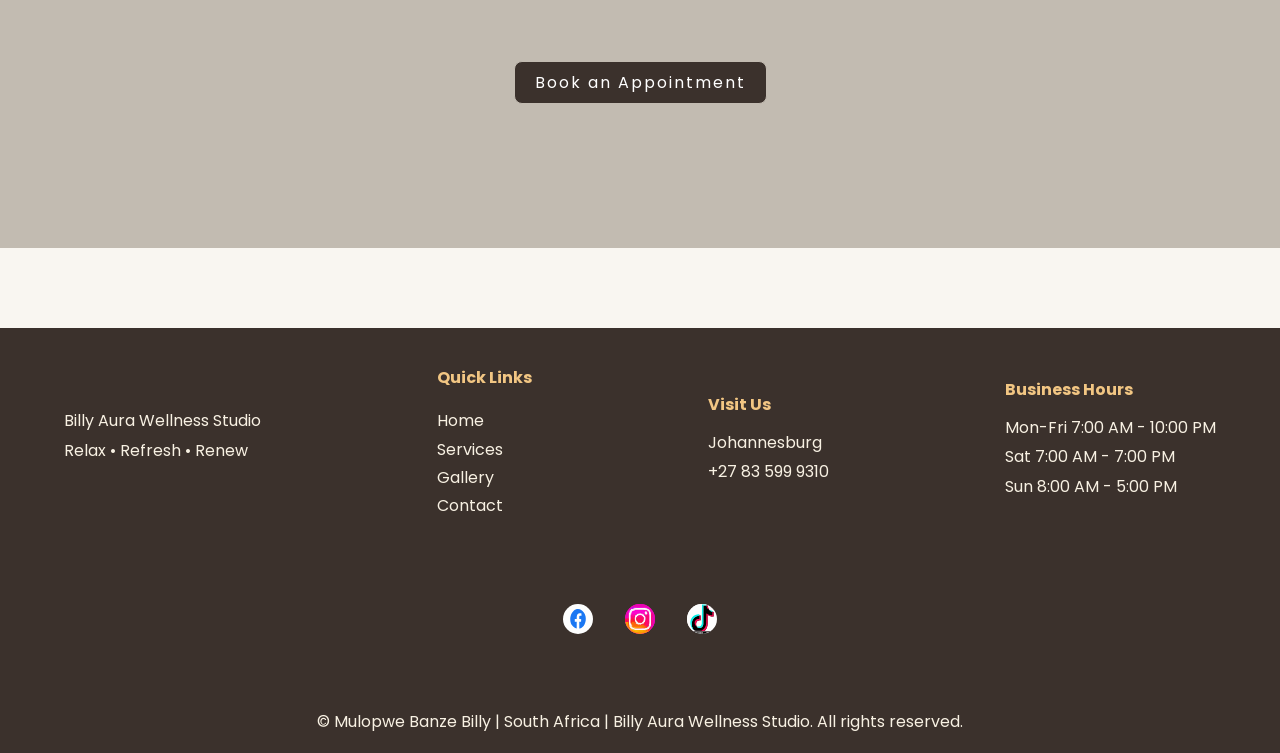
==== commit 1021e2d7: "modified contact.html,gallary.html,services.html, index.html" ====
--- a/index.html
+++ b/index.html
@@ -115,7 +115,7 @@
                 Gallery
             </a>
 
-            <a href="shop.html"><span>Shop</span></a>
+            <!-- <a href="shop.html"><span>Shop</span></a> -->
 
 
             <a href="contact.html" class="">
@@ -546,9 +546,9 @@
                     Contact
                 </a>
 
-                <a href="shop.html">
+                <!-- <a href="shop.html">
                     Shop
-                </a>
+                </a> -->
 
               
 
@@ -657,7 +657,7 @@
             <p>
 
                 &copy;
-                <span id="currentyear"></span>
+               
 
                 Mulopwe Banze Billy |
                 South Africa |
@@ -667,7 +667,6 @@
             </p>
 
 
-            <p id="lastModified"></p>
 
         </div>
 
--- a/styles/aura-small.css
+++ b/styles/aura-small.css
@@ -727,7 +727,9 @@
 
     #menu{
         font-size:var(--font-size-3xl);
-        padding: var(--space-4);
+        padding: var(--space-6) var(--space-4);
+        
+       
     }
 
     nav a{
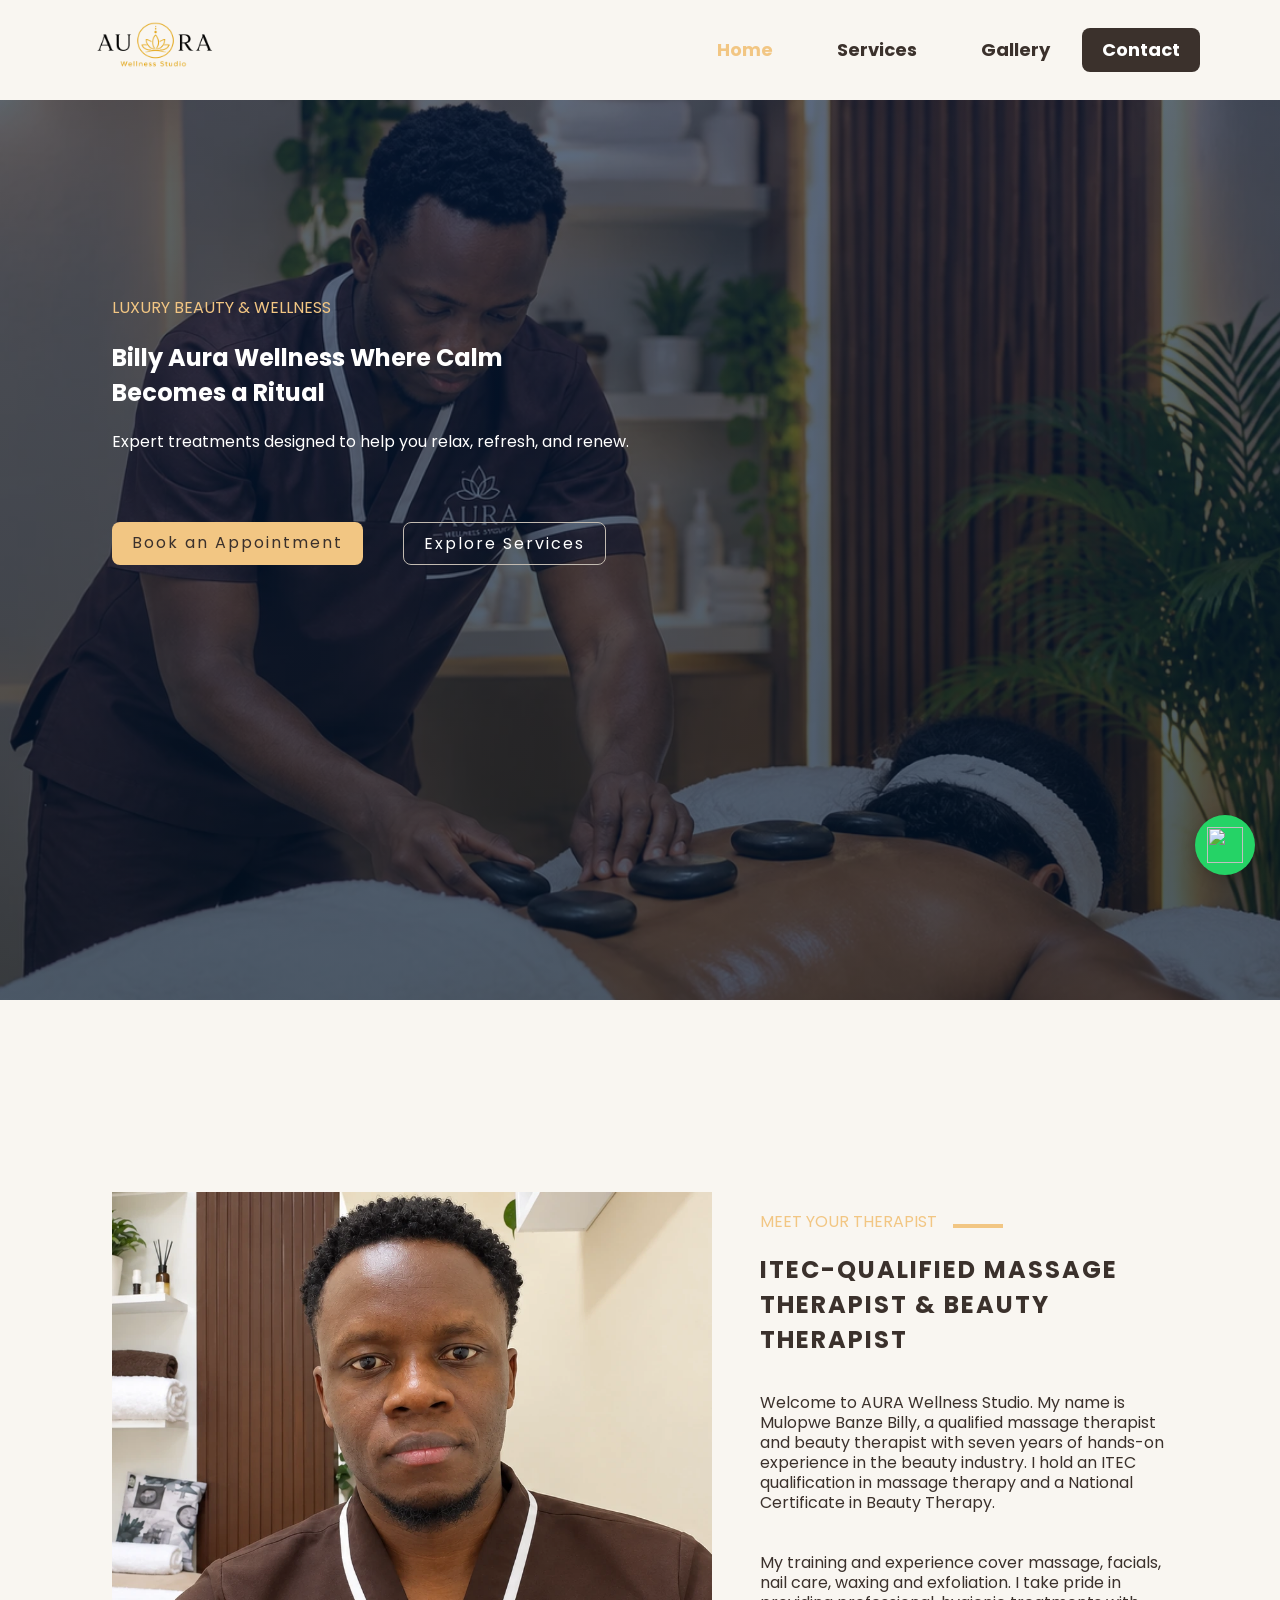
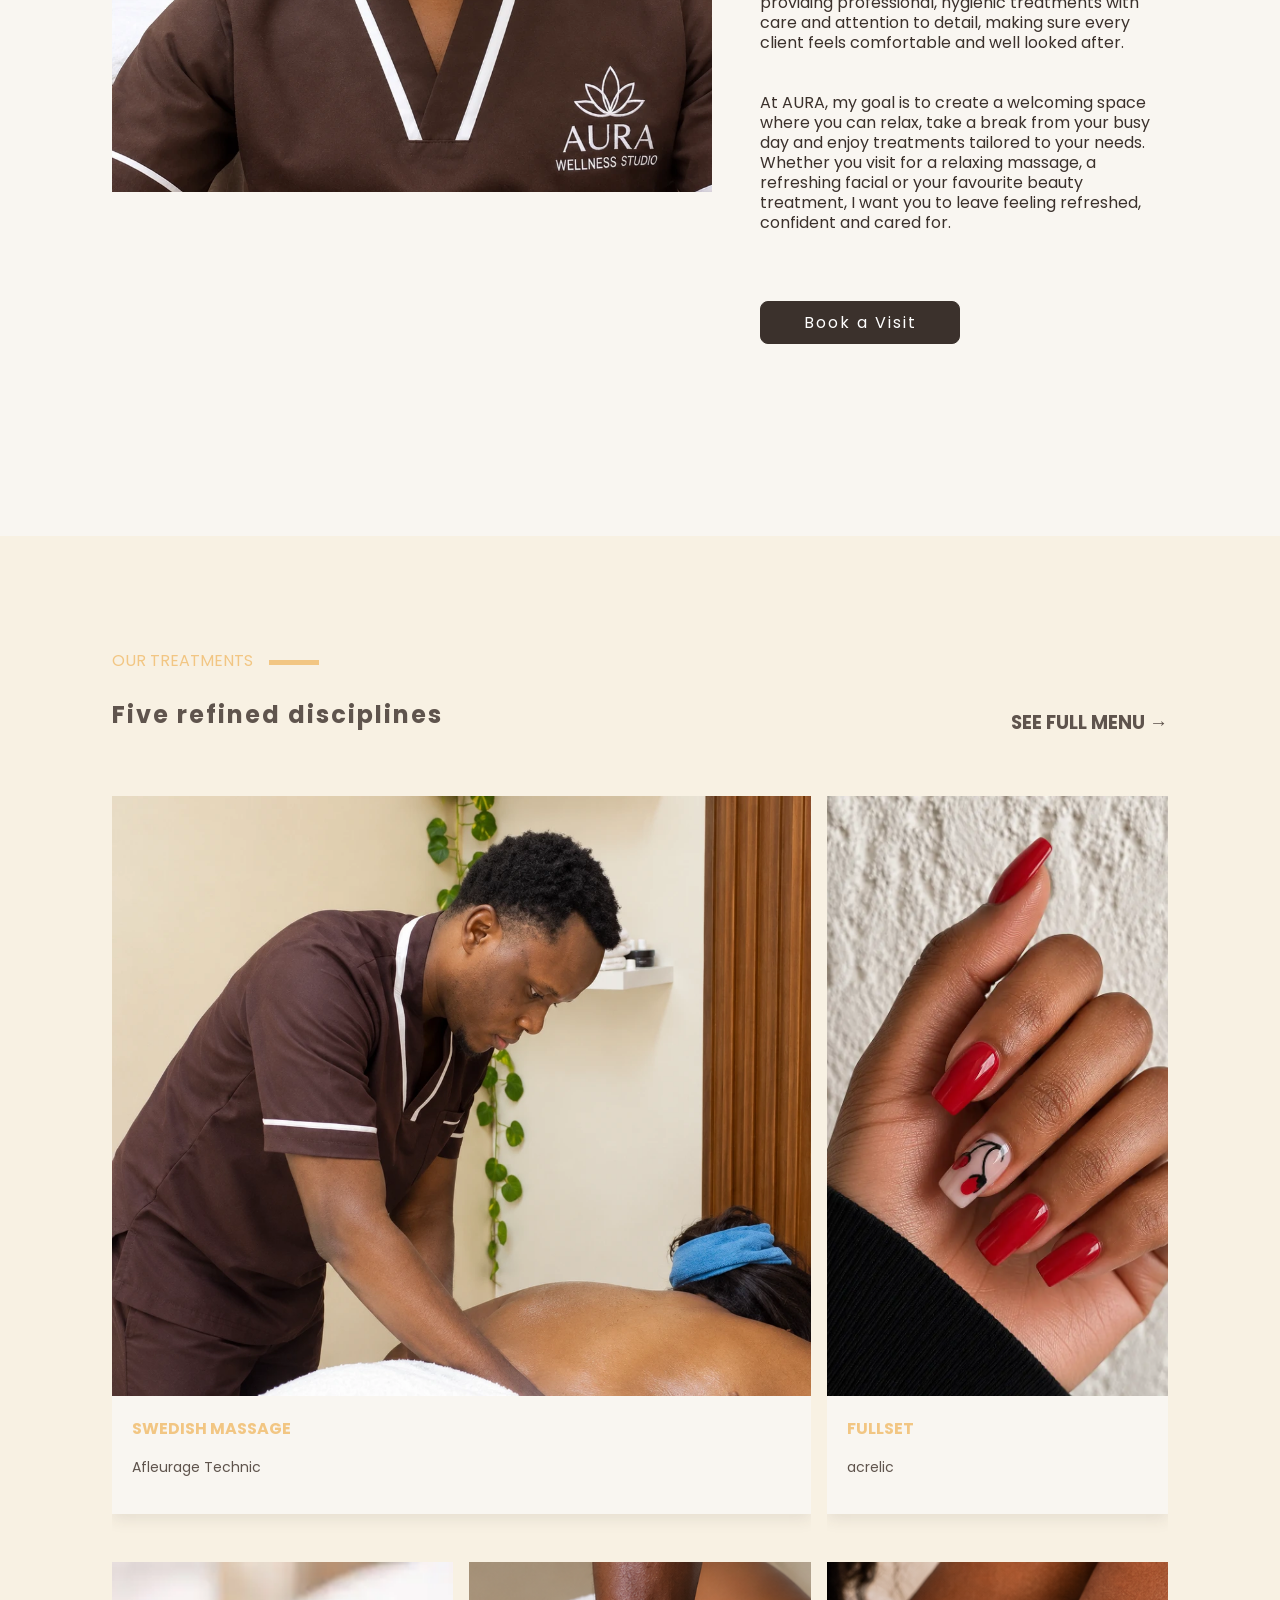
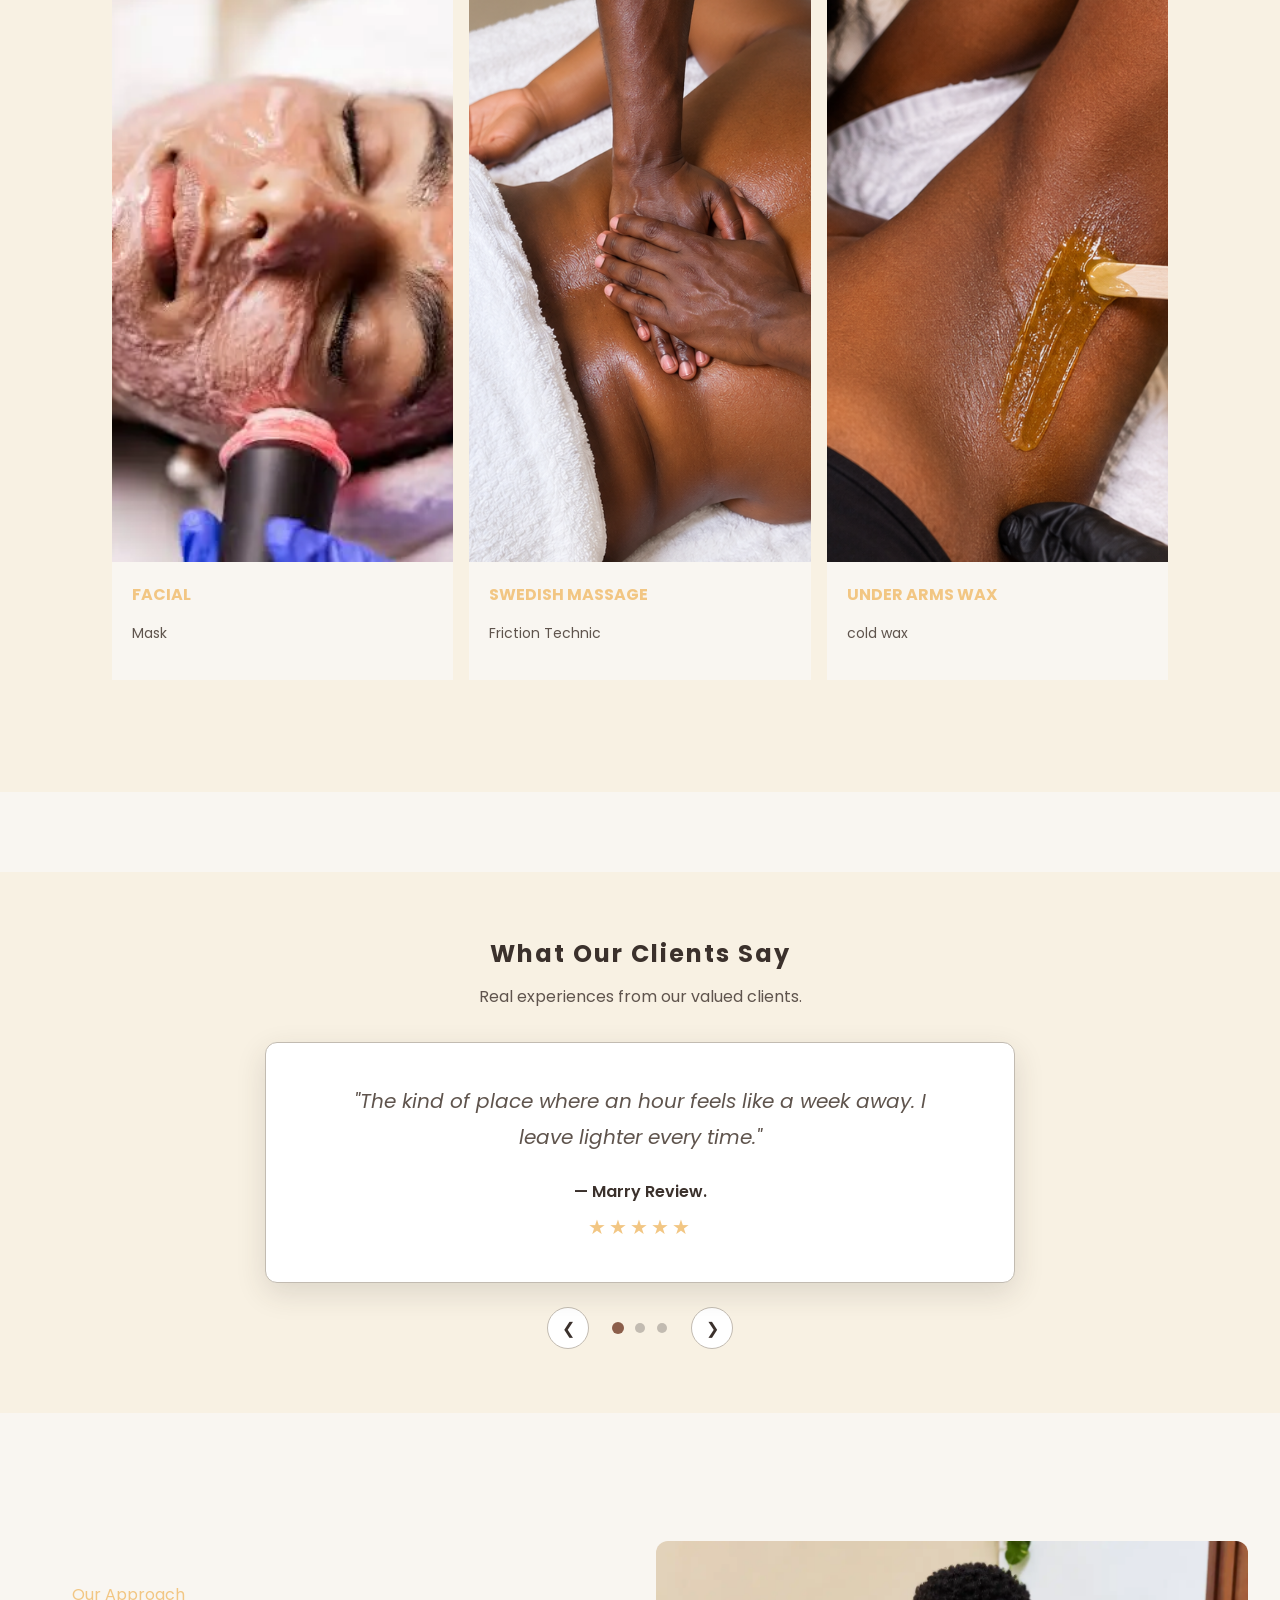
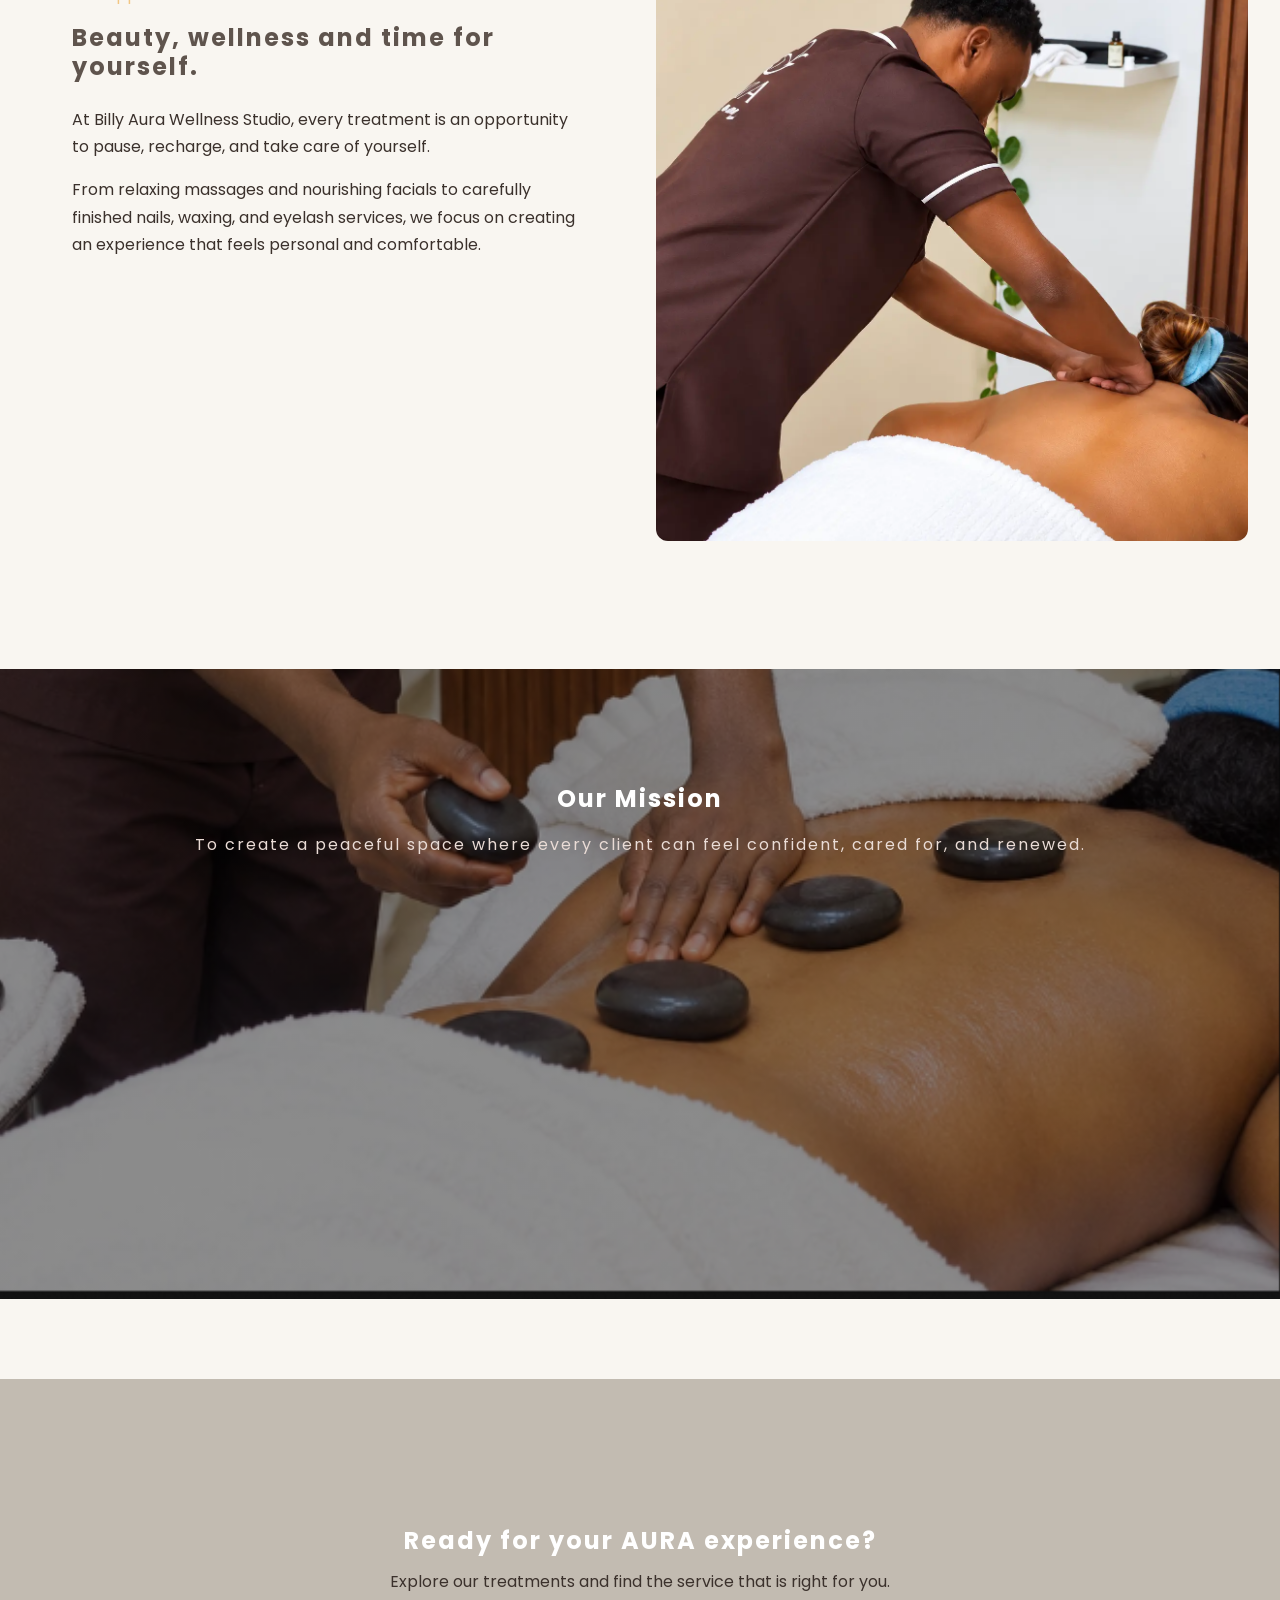
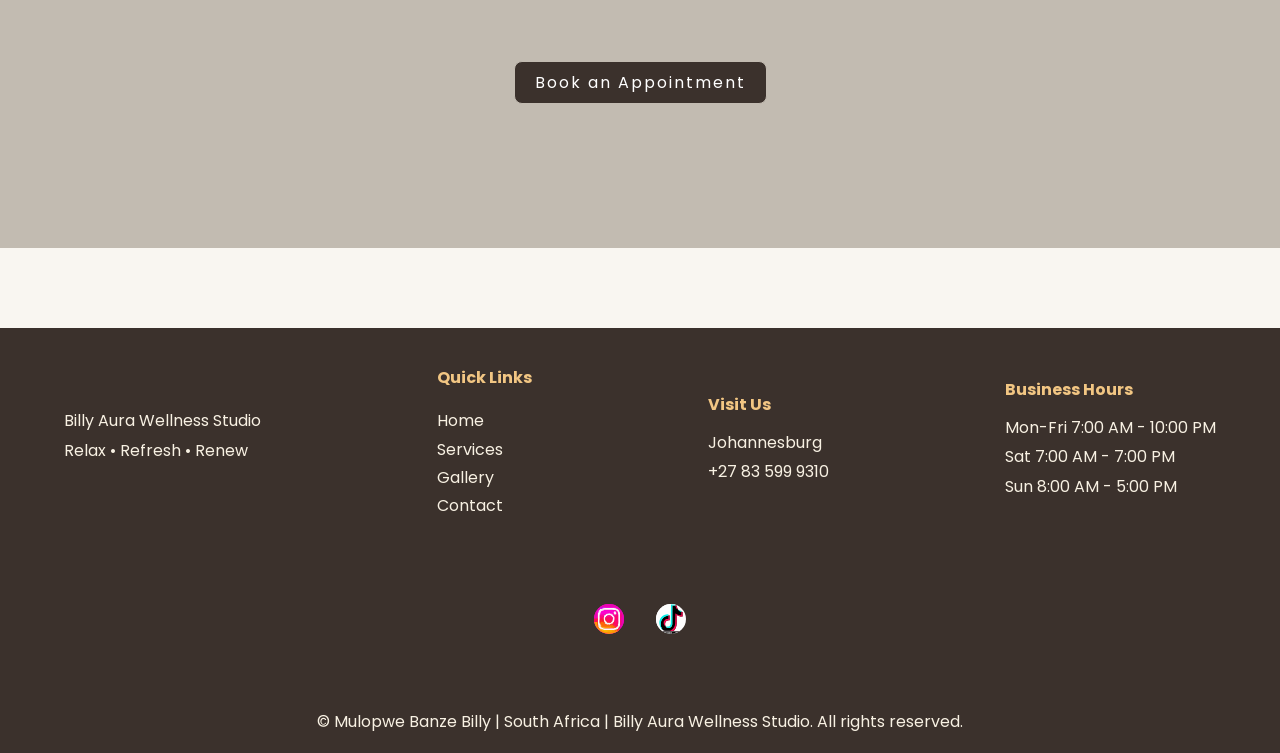
==== commit d02993ad: "modified contact.html,services.html,index.html" ====
--- a/index.html
+++ b/index.html
@@ -612,16 +612,7 @@
 
         <div class="media">
 
-            <a href="#" aria-label="Facebook">
-
-                <img
-                    src="images/facebook.svg"
-                    alt=""
-                    width="30"
-                    height="30"
-                    loading="lazy">
-
-            </a>
+         
 
 
             <a href="#" aria-label="Instagram">
@@ -636,7 +627,7 @@
             </a>
 
 
-            <a href="#" aria-label="TikTok">
+            <a href="https://www.tiktok.com/@aurawellnesss" aria-label="TikTok">
 
                 <img
                     src="images/tiktok.svg"
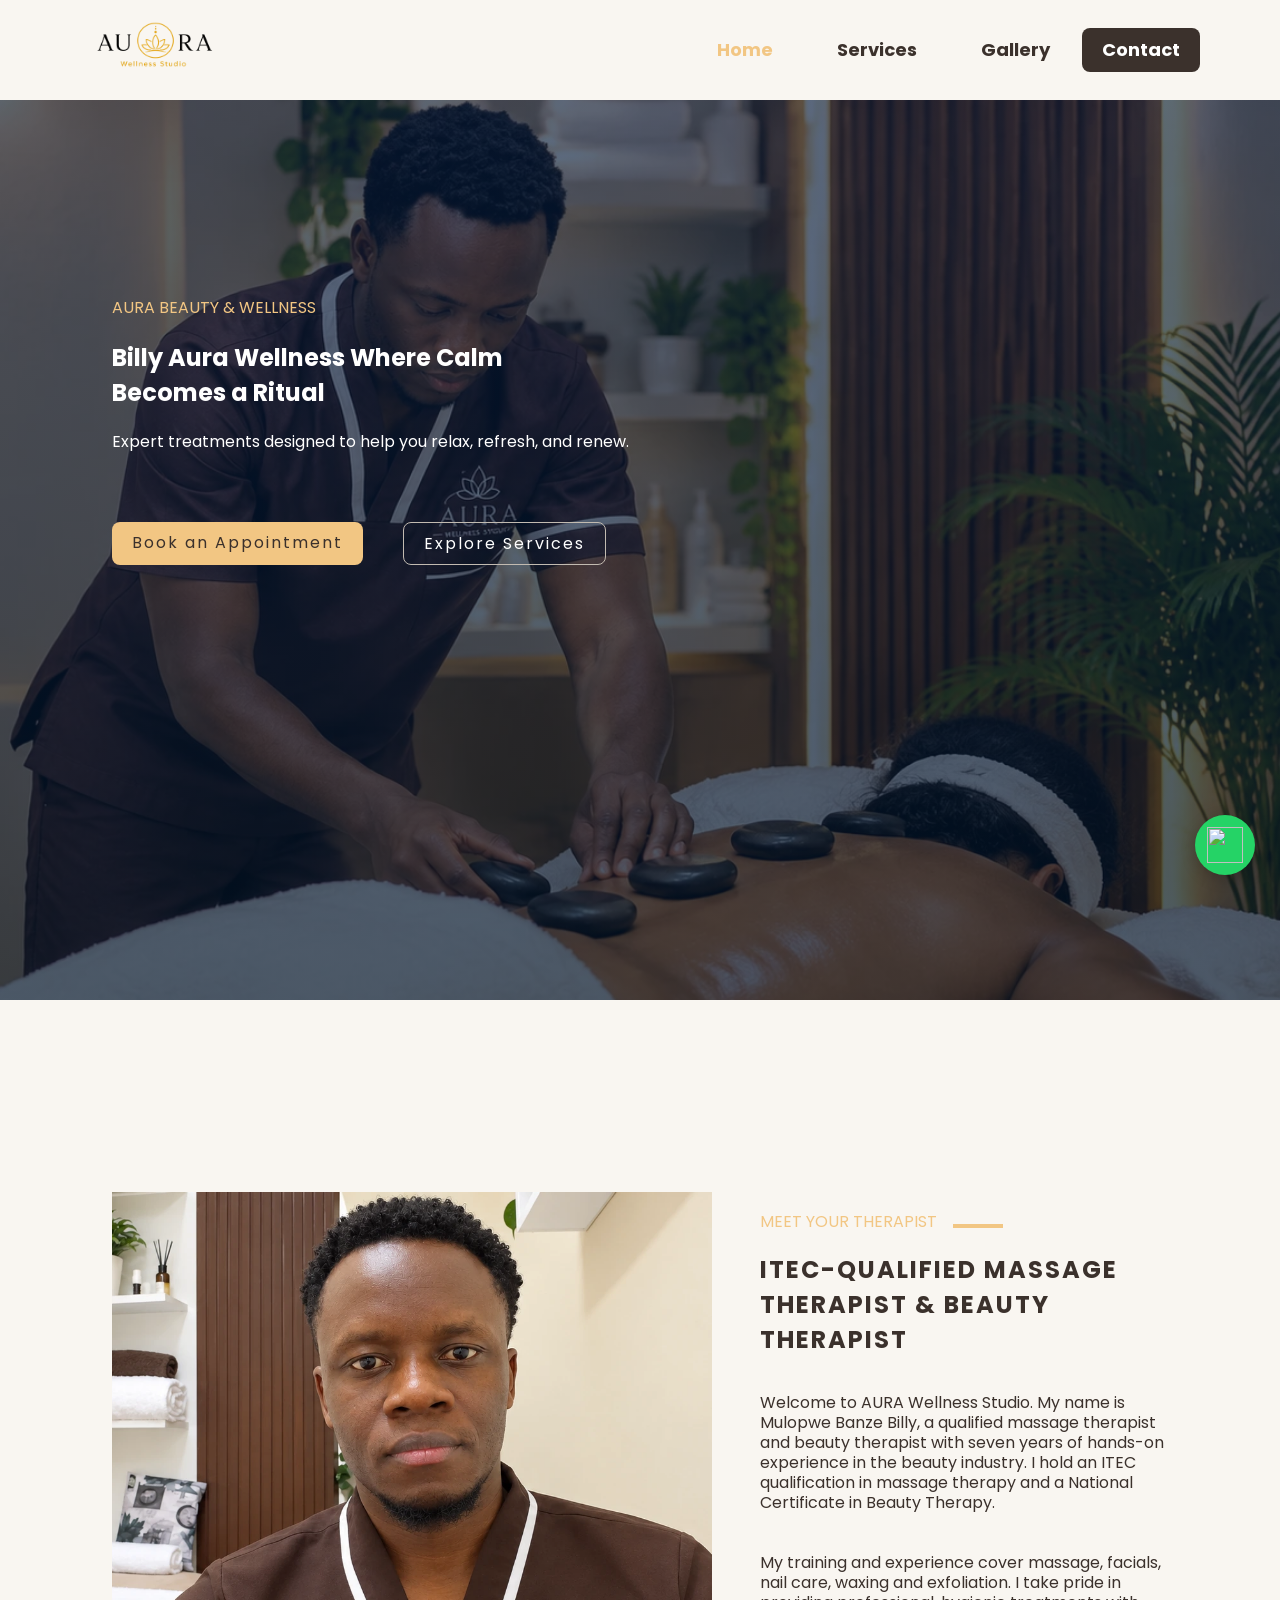
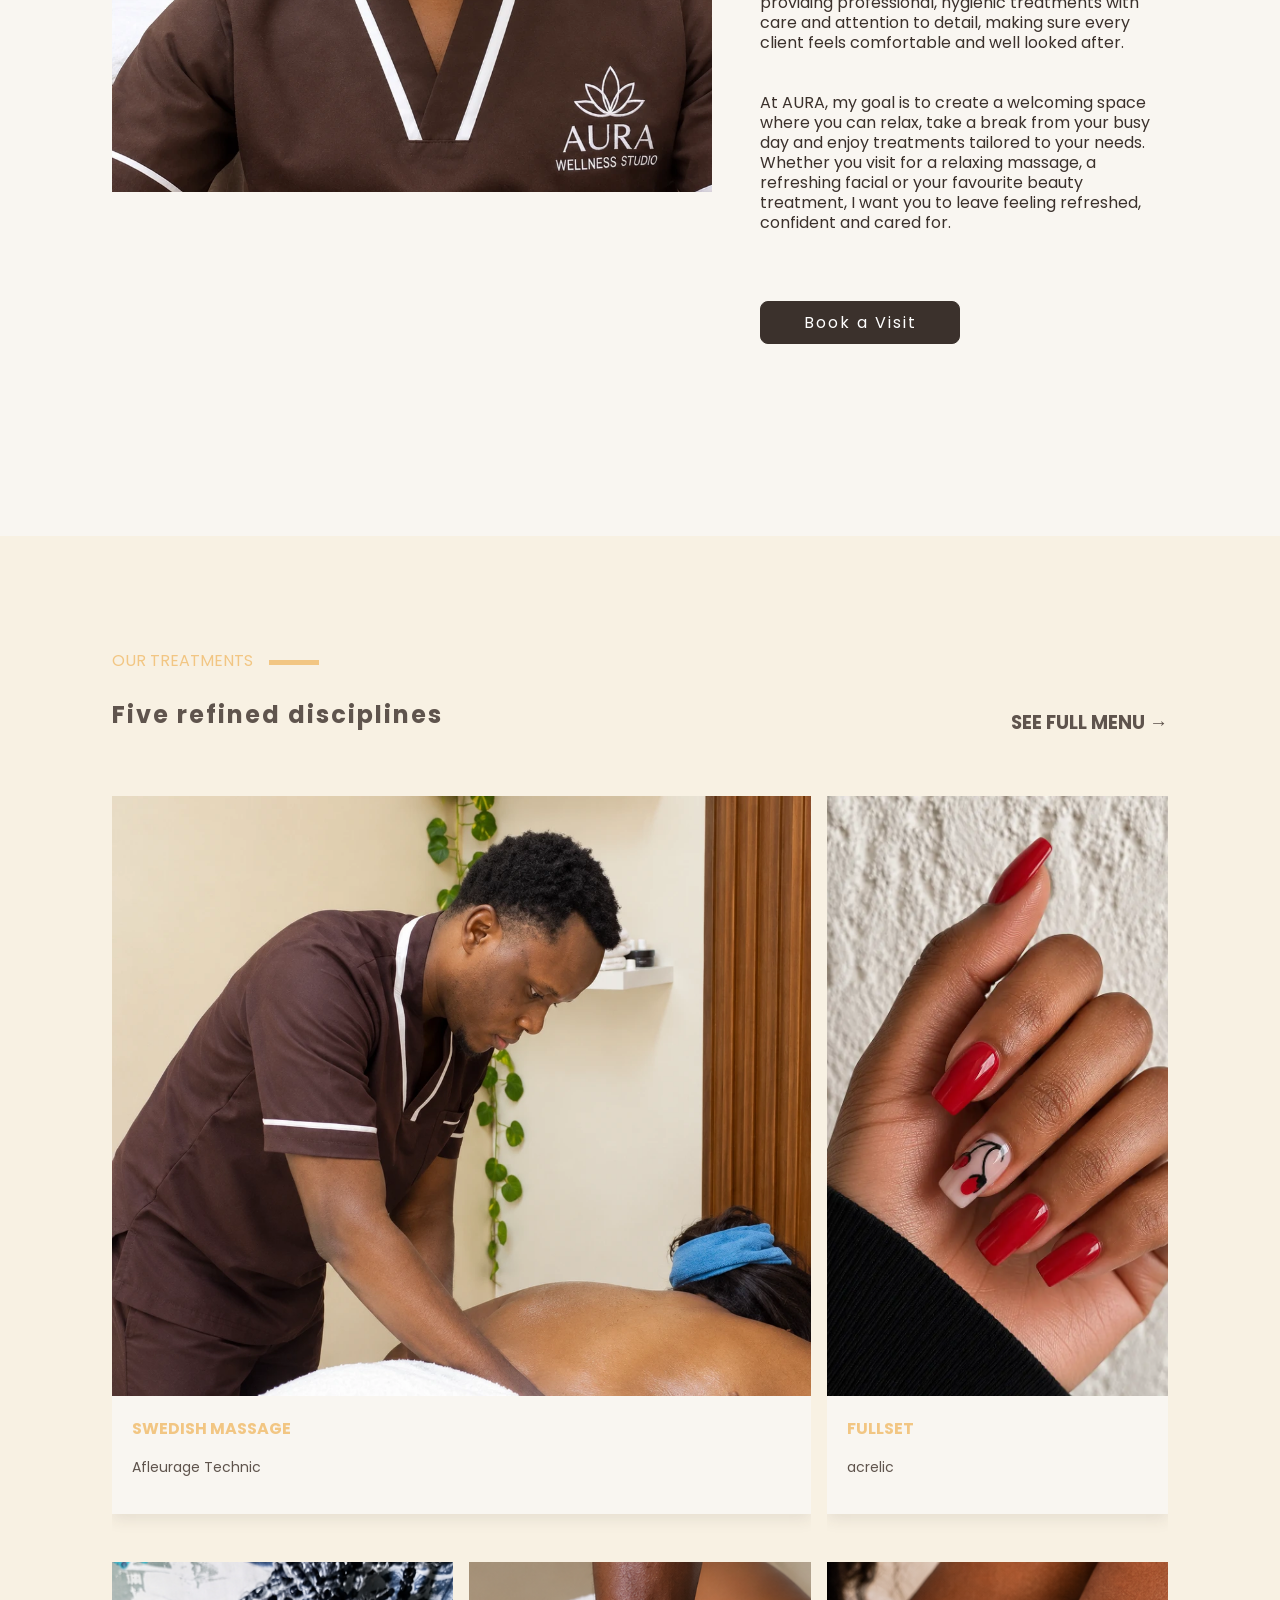
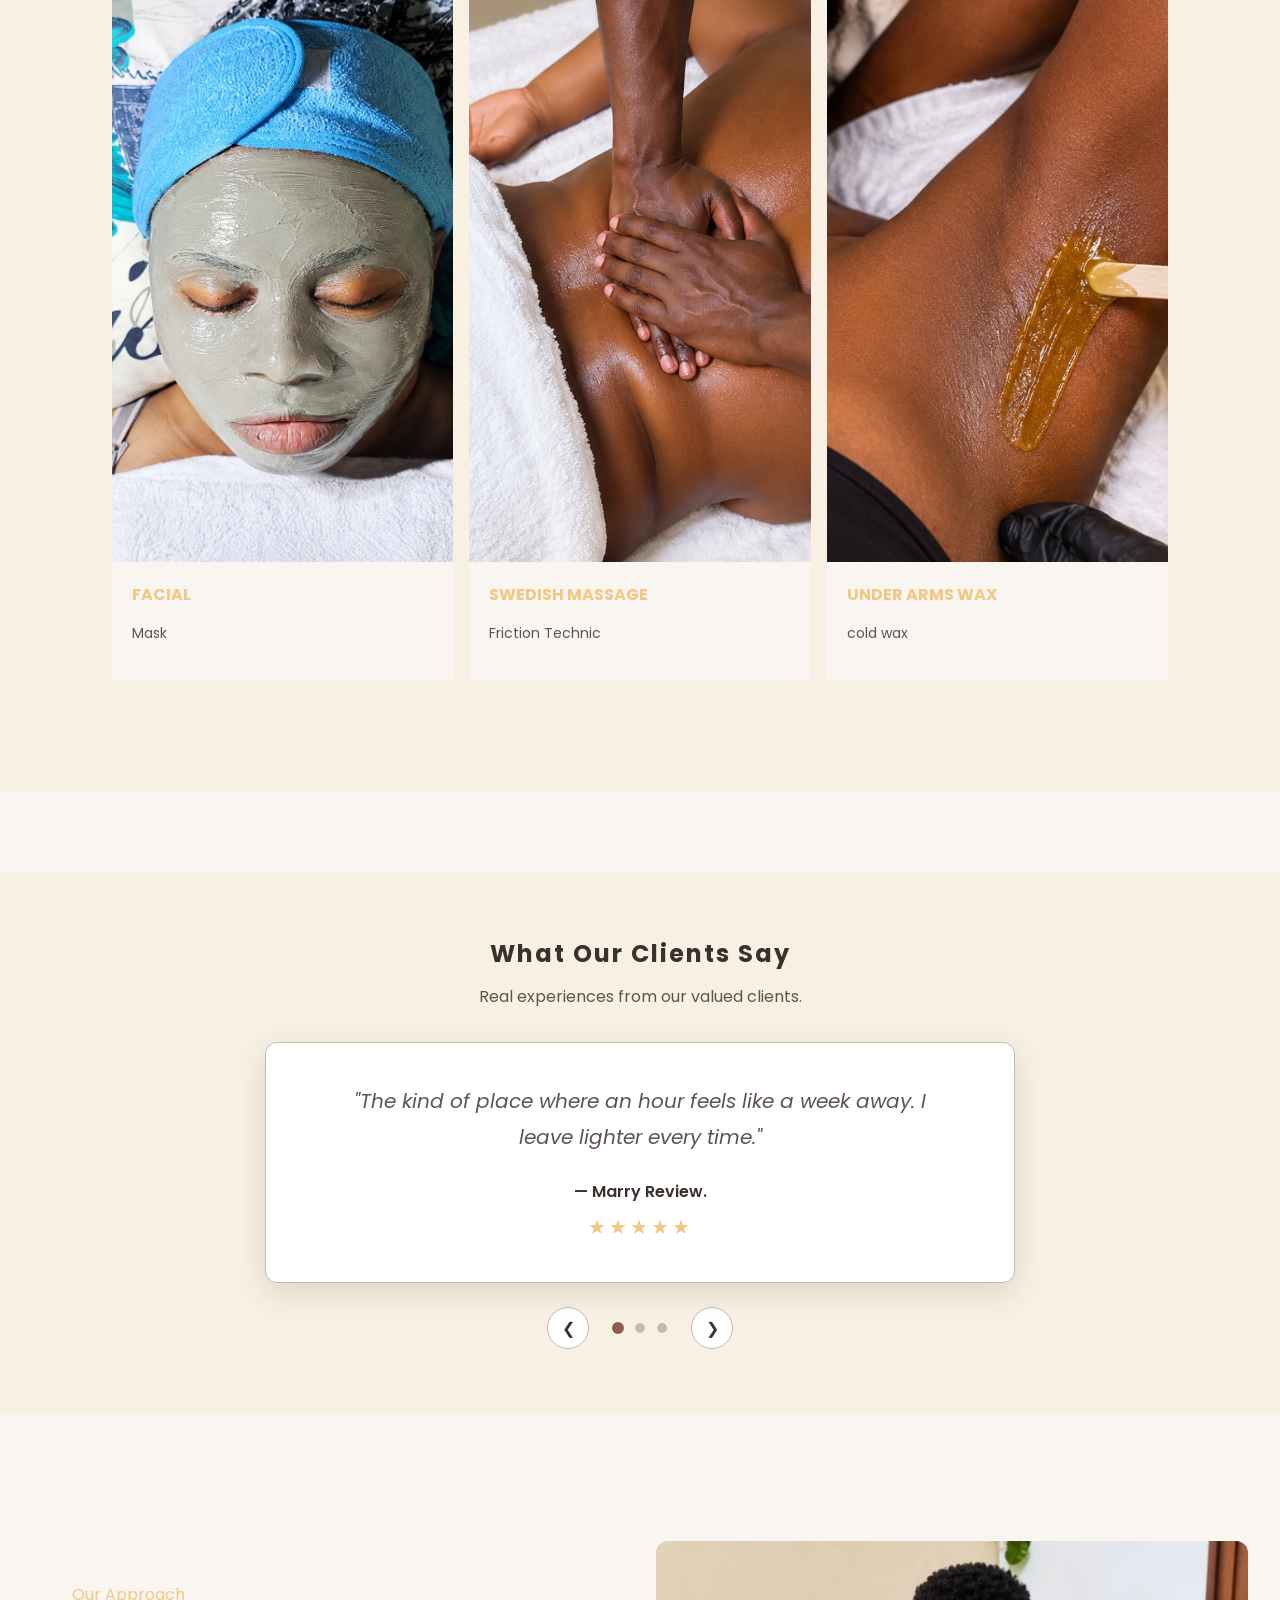
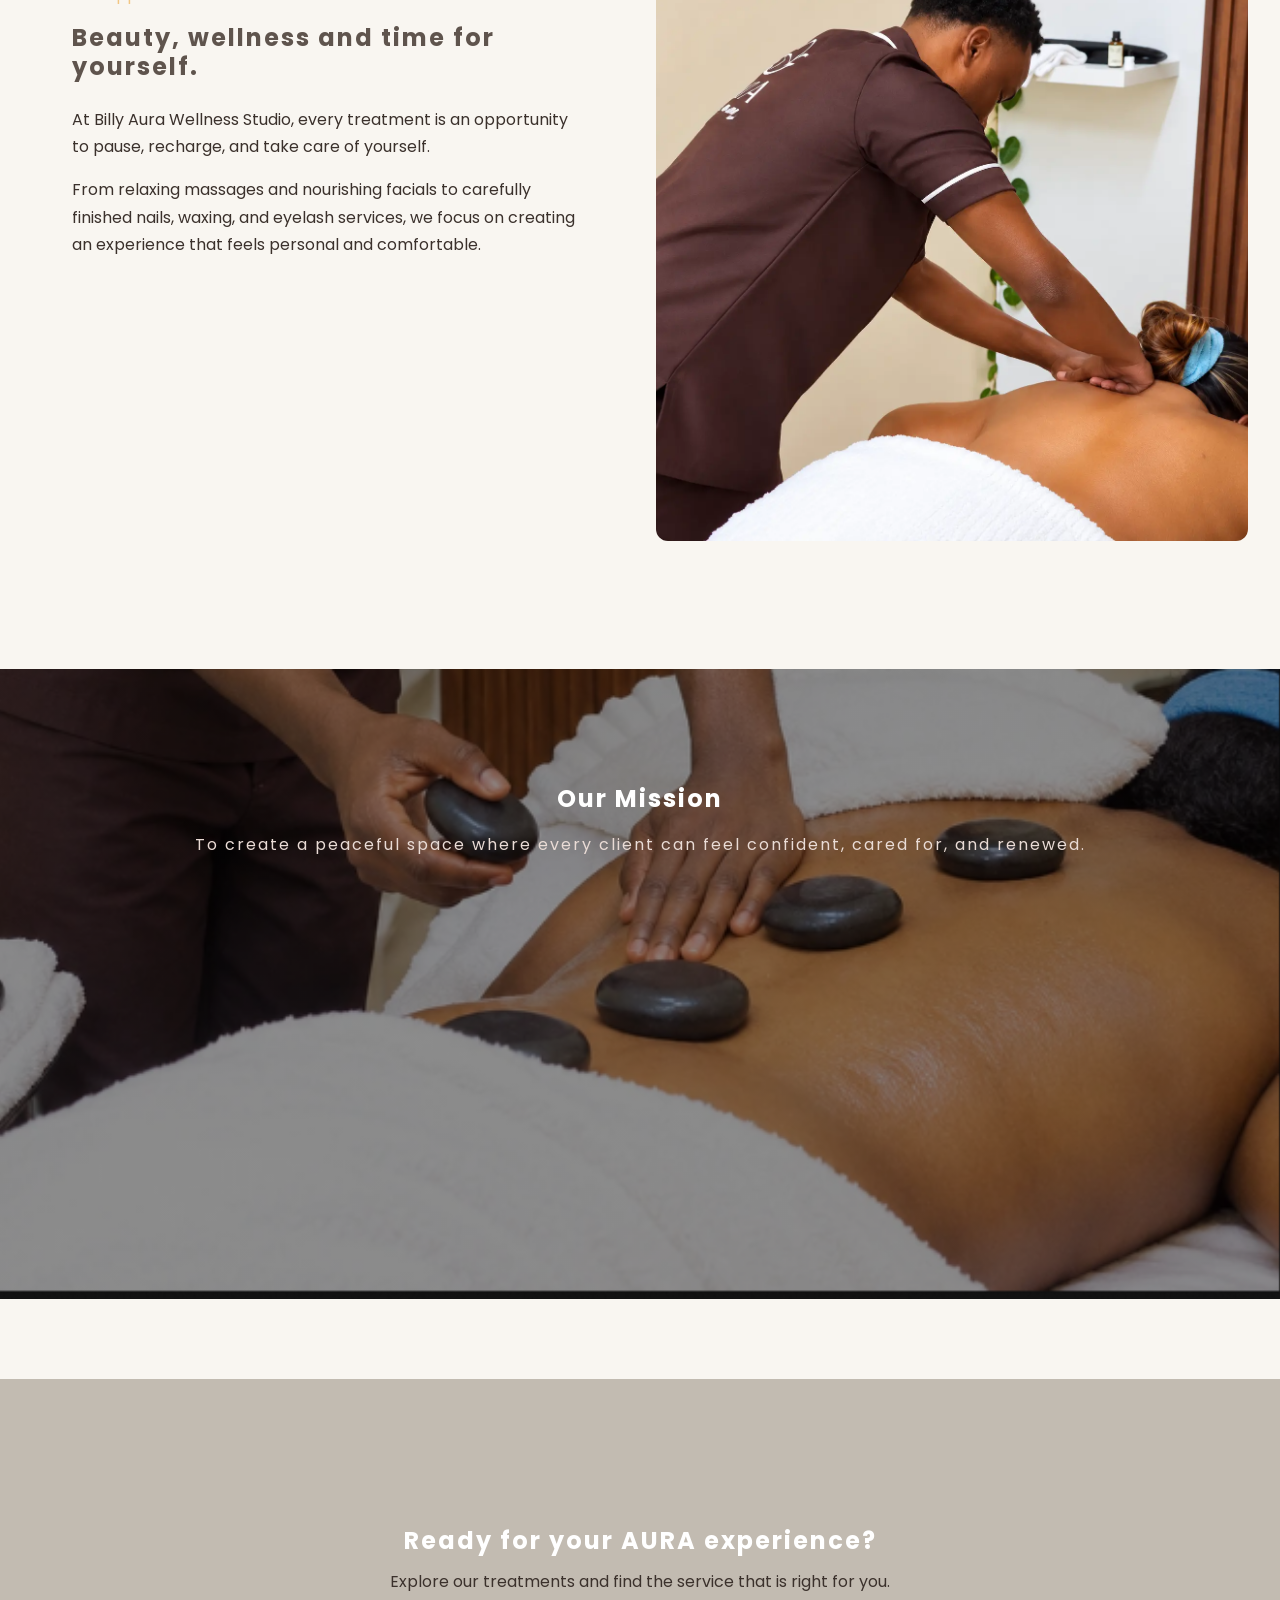
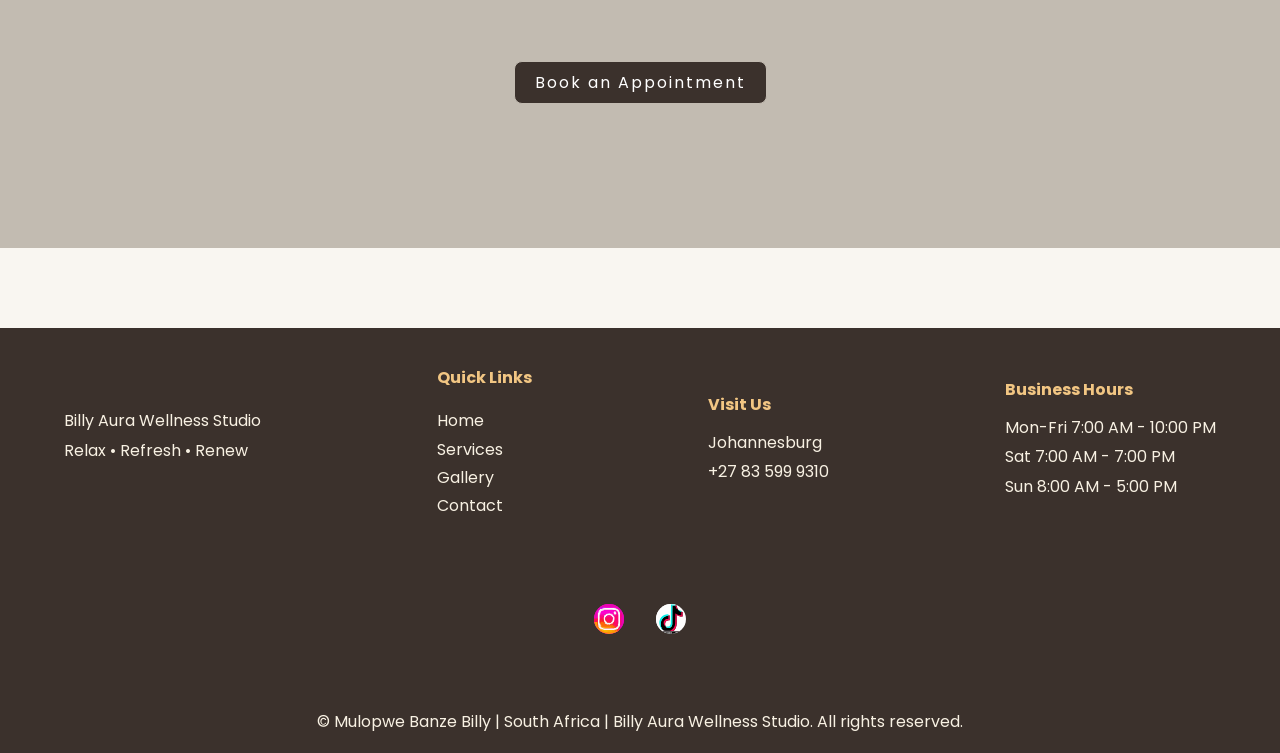
==== commit cc503bc0: "modified index.html" ====
--- a/index.html
+++ b/index.html
@@ -144,7 +144,7 @@
             <div class="hero-content">
 
                 <p class="makeup">
-                    Luxury Beauty &amp; Wellness
+                    AURA Beauty &amp; Wellness
                 </p>
 
                 <h1>
@@ -321,6 +321,22 @@
                 <div class="testimonial-track">
 
                     <!-- Testimonial 1 -->
+                     
+                    <article class="testimonial">
+                        <p class="testimonial-text">
+                            "I love the massage session I had wih you I slept like a baby.
+                            I left feeling refreshed and confident."
+                        </p>
+
+                        <p class="testimonial-author">
+                            — Betty Review
+                        </p>
+
+                        <p class="testimonial-stars" aria-label="5 out of 5 stars">
+                            ★★★★★
+                        </p>
+                    </article>
+                    <!-- article 2 -->
                     <article class="testimonial active">
                         <p class="testimonial-text">
                             "The kind of place where an hour feels like a
@@ -336,7 +352,7 @@
                         </p>
                     </article>
 
-                    <!-- Testimonial 2 -->
+                    <!-- Testimonial 3 -->
                     <article class="testimonial">
                         <p class="testimonial-text">
                             "Such a relaxing experience. The atmosphere is
@@ -352,21 +368,7 @@
                         </p>
                     </article>
 
-                    <!-- Testimonial 3 -->
-                    <article class="testimonial">
-                        <p class="testimonial-text">
-                            "I love the massage session I had wih you I slept like a baby.
-                            I left feeling refreshed and confident."
-                        </p>
-
-                        <p class="testimonial-author">
-                            — Betty Review
-                        </p>
-
-                        <p class="testimonial-stars" aria-label="5 out of 5 stars">
-                            ★★★★★
-                        </p>
-                    </article>
+                   
 
                 </div>
 
--- a/styles/aura.css
+++ b/styles/aura.css
@@ -1254,6 +1254,10 @@
     padding-right: 2rem;
 }
 
+.testimonial-stars{
+    color: var(--accent);
+}
+
 .services-menu .info .inner-data .data h5 {
     font-size: medium;
 
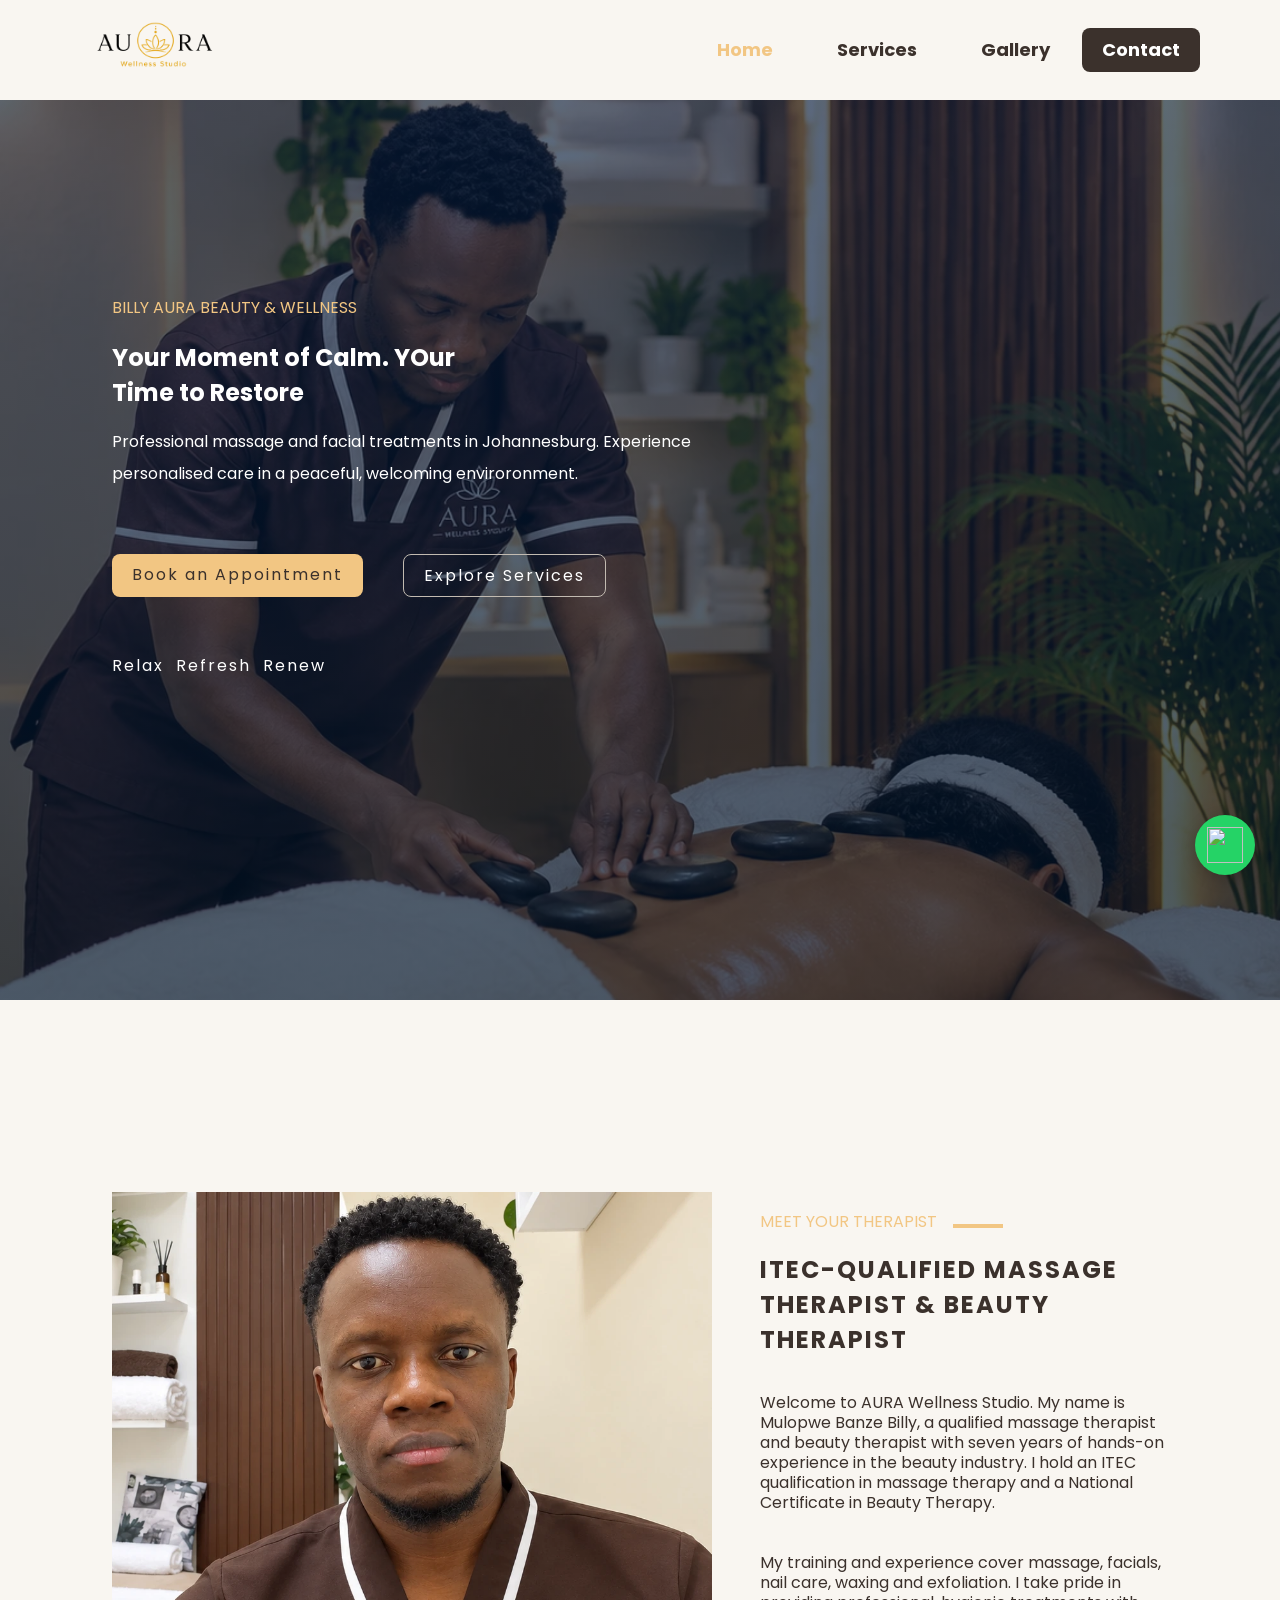
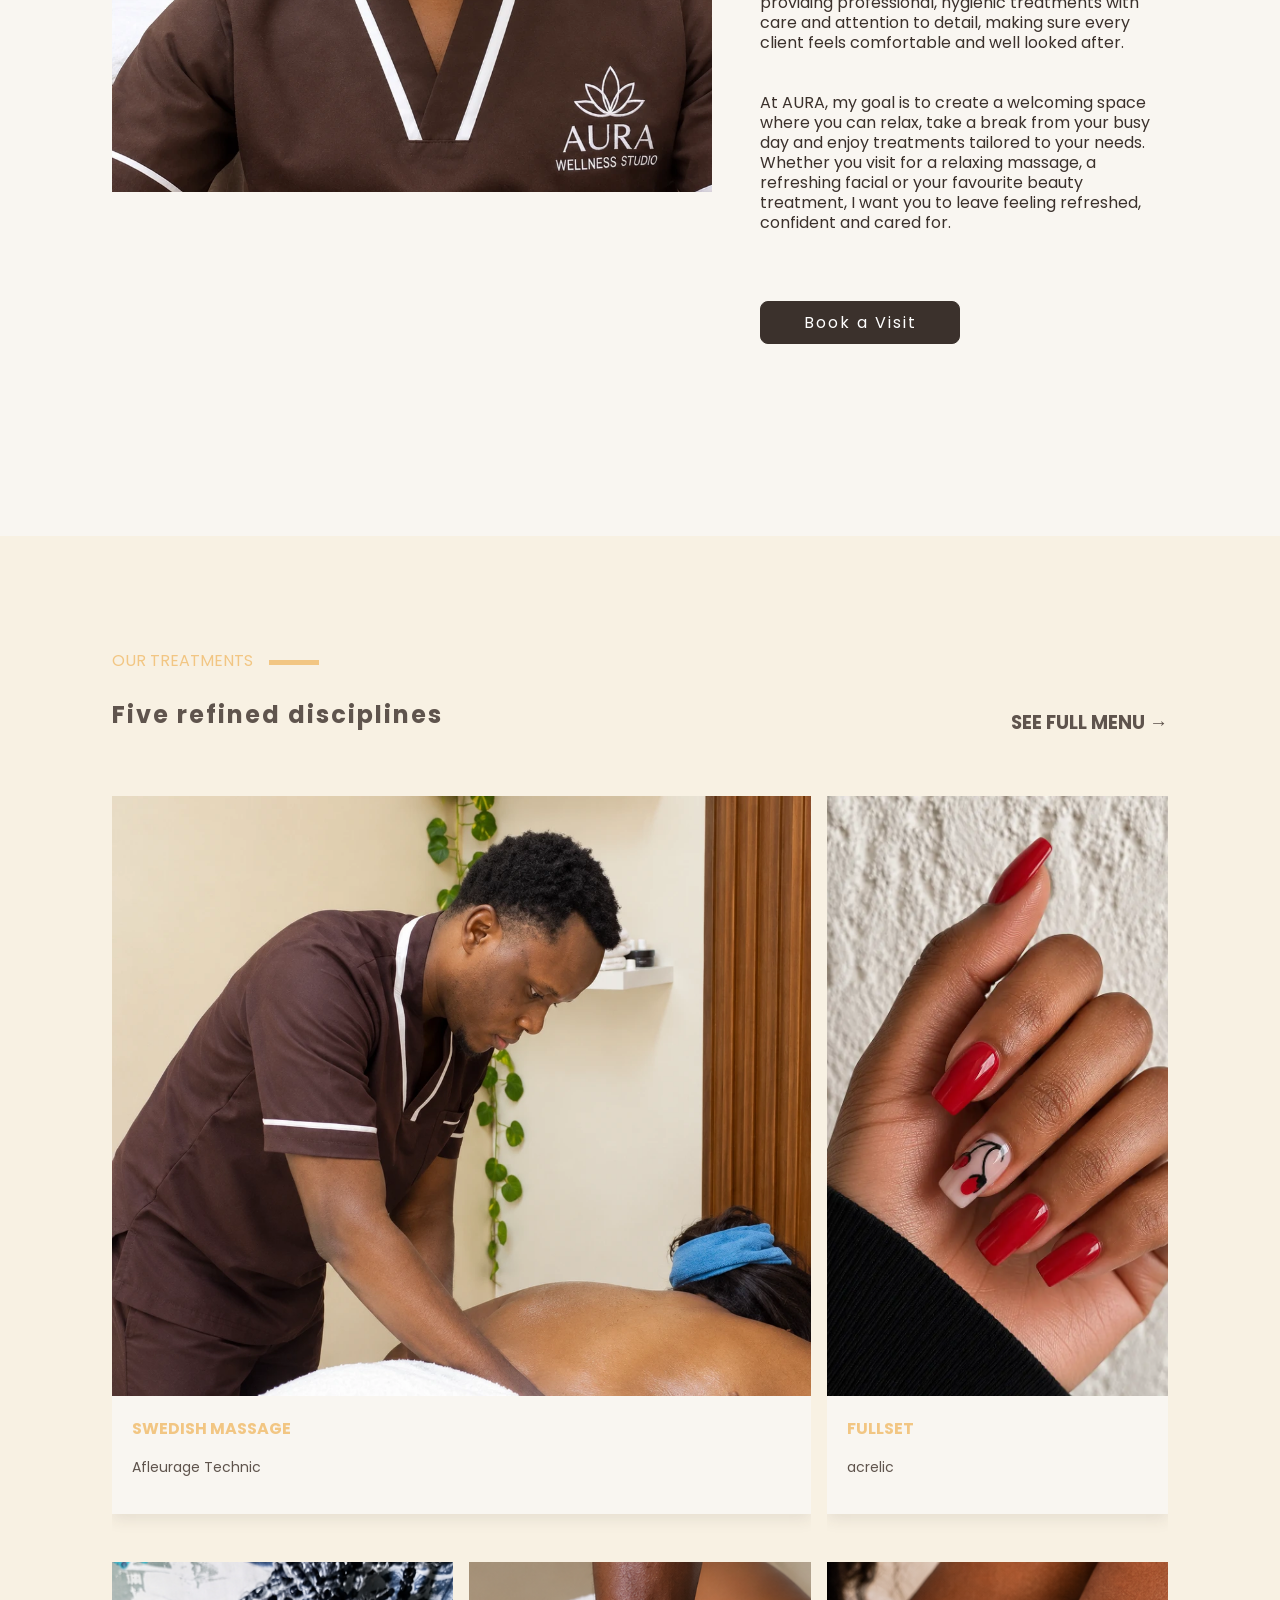
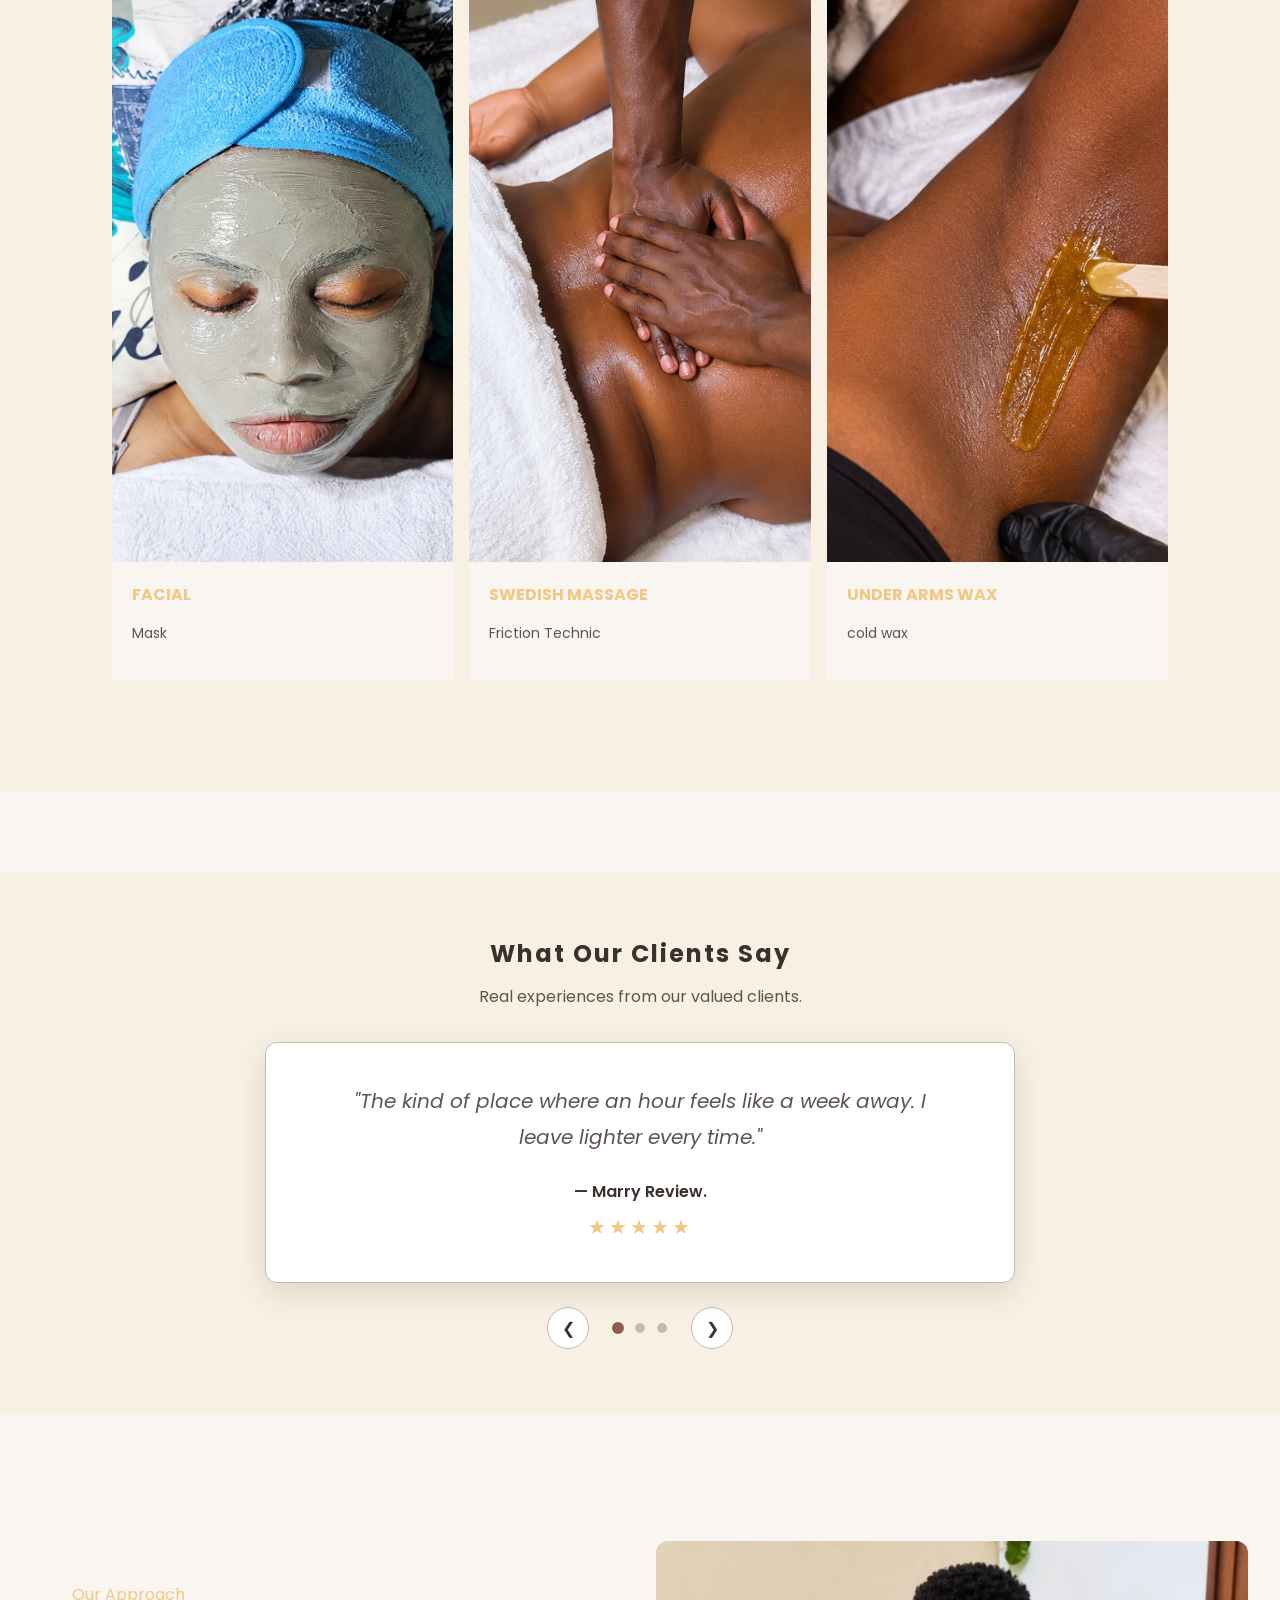
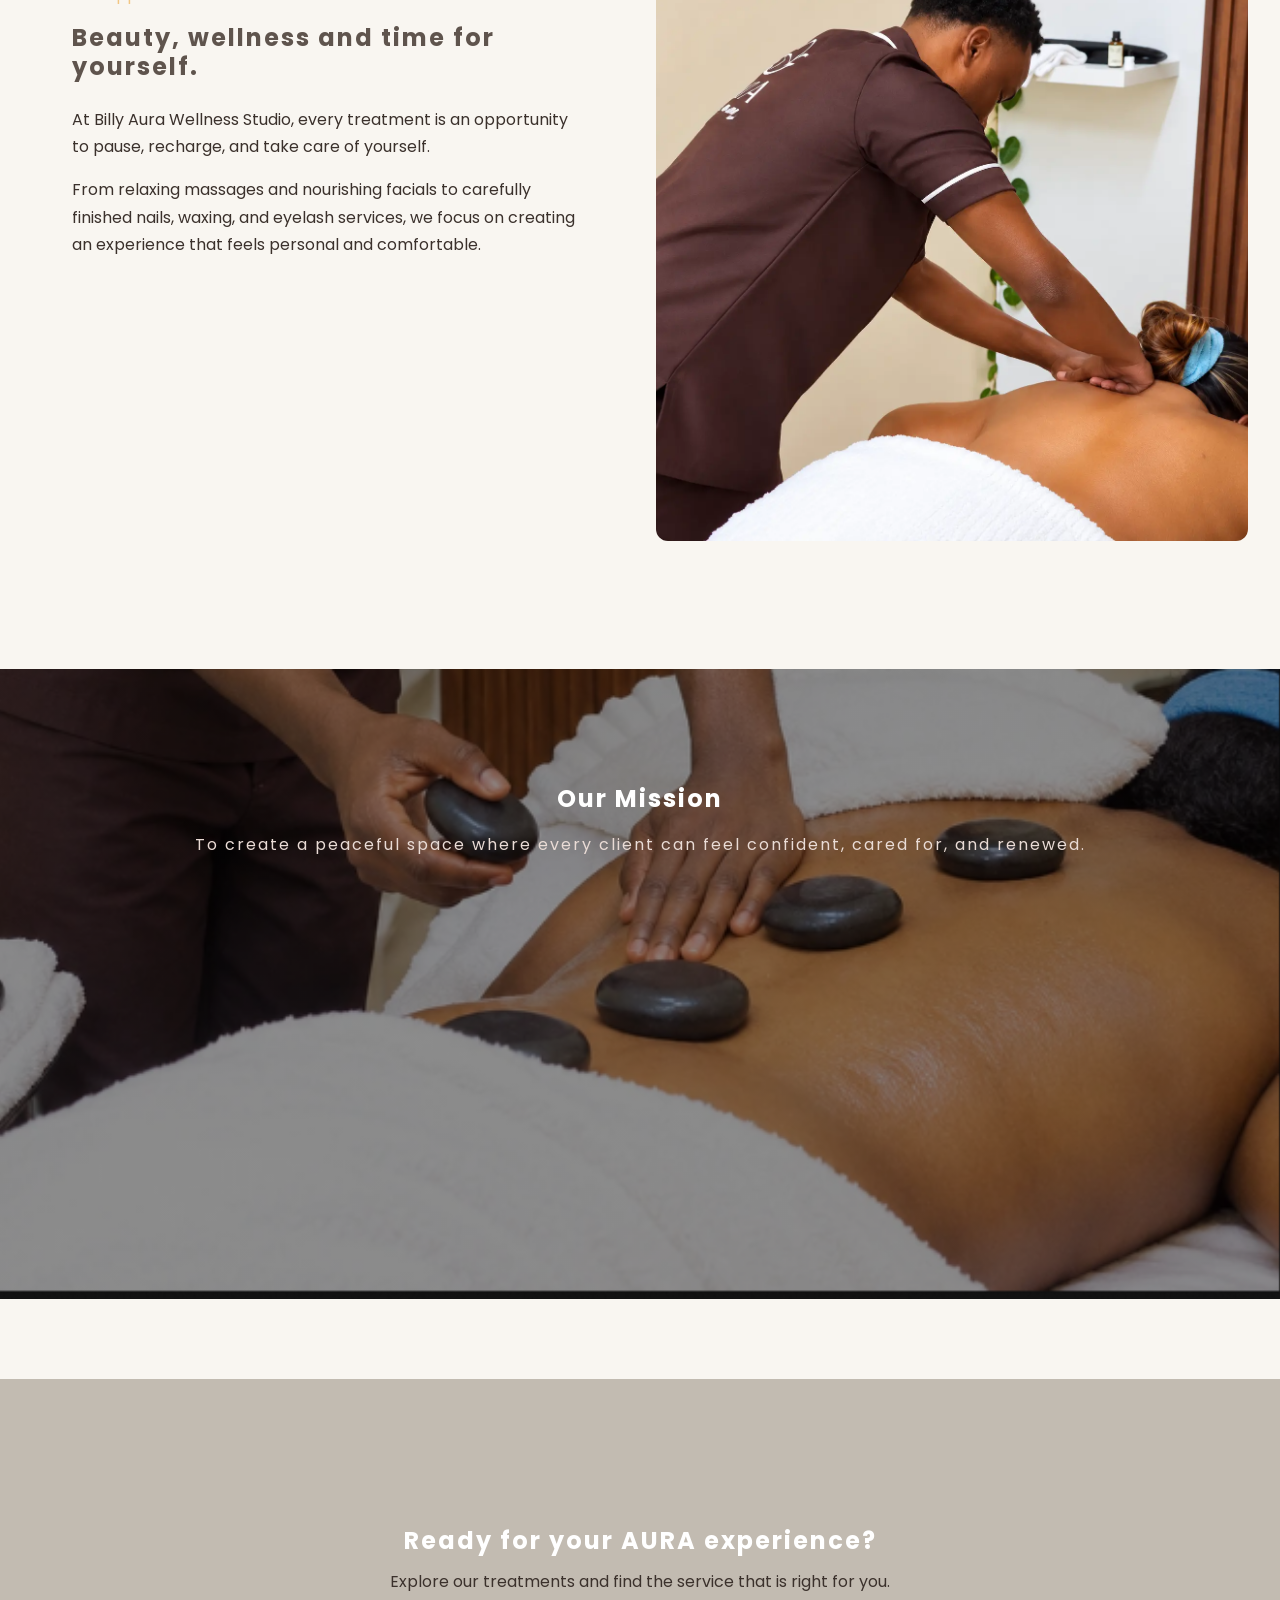
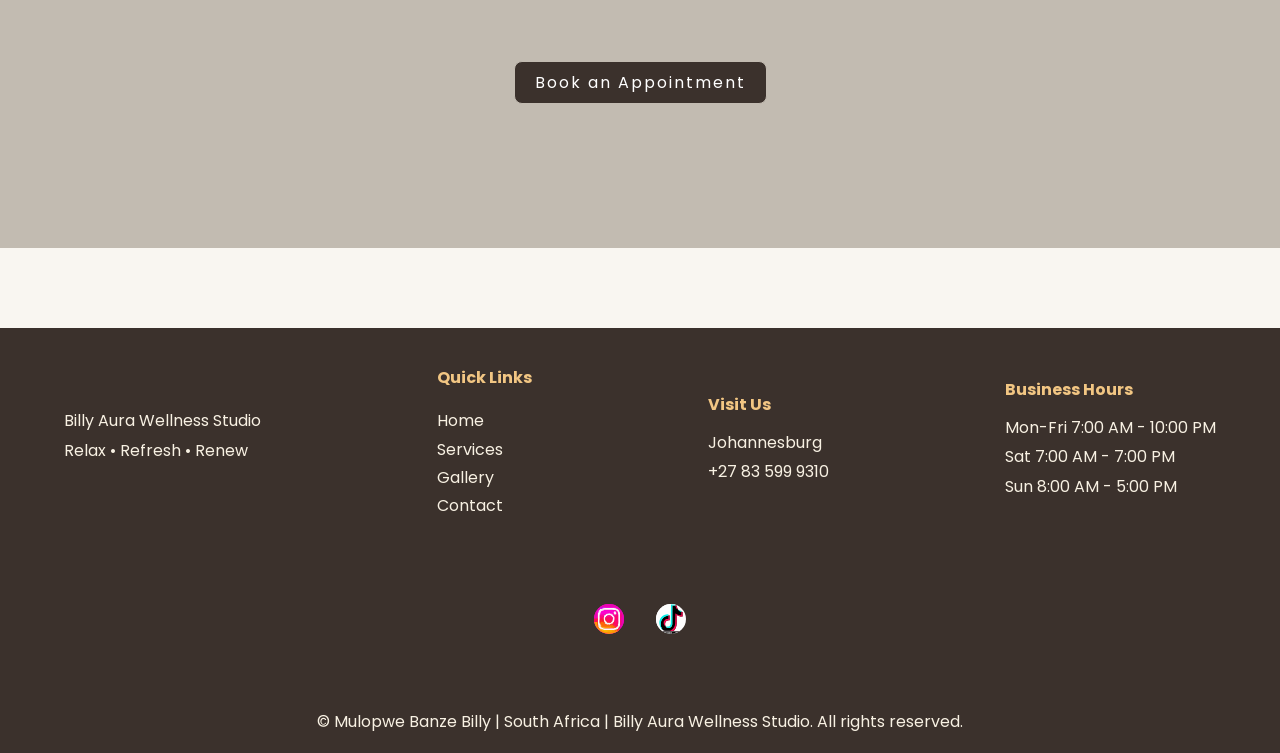
==== commit 4e30e7bb: "modified index.html,aura.css" ====
--- a/index.html
+++ b/index.html
@@ -144,17 +144,17 @@
             <div class="hero-content">
 
                 <p class="makeup">
-                    AURA Beauty &amp; Wellness
+                   Billy AURA Beauty &amp; Wellness
                 </p>
 
                 <h1>
-                    Billy Aura Wellness
-                    Where Calm Becomes a Ritual
+                    Your Moment of Calm.
+                    YOur Time to Restore
                 </h1>
 
                 <p>
-                    Expert treatments designed to help you
-                    relax, refresh, and renew.
+                    Professional massage and facial treatments in Johannesburg. Experience personalised care in a peaceful, welcoming enviroronment.
+                    
                 </p>
 
 
@@ -169,6 +169,15 @@
                     </a>
 
                 </div>
+
+                <div class="n">
+                     <span>Relax</span>
+                    <span>Refresh</span>
+                    <span>Renew</span>
+
+                </div>
+
+               
 
             </div>
 
--- a/styles/aura.css
+++ b/styles/aura.css
@@ -476,6 +476,16 @@
     box-shadow: var(--shadow-md)
 }
 
+
+.n{
+    display: flex;
+    flex-wrap: wrap;
+    gap: var(--space-3);
+    margin-top: var(--space-10);
+}
+.n span{
+    letter-spacing: 2px;
+}
 
 /* =========================
    GENERAL SECTIONS
